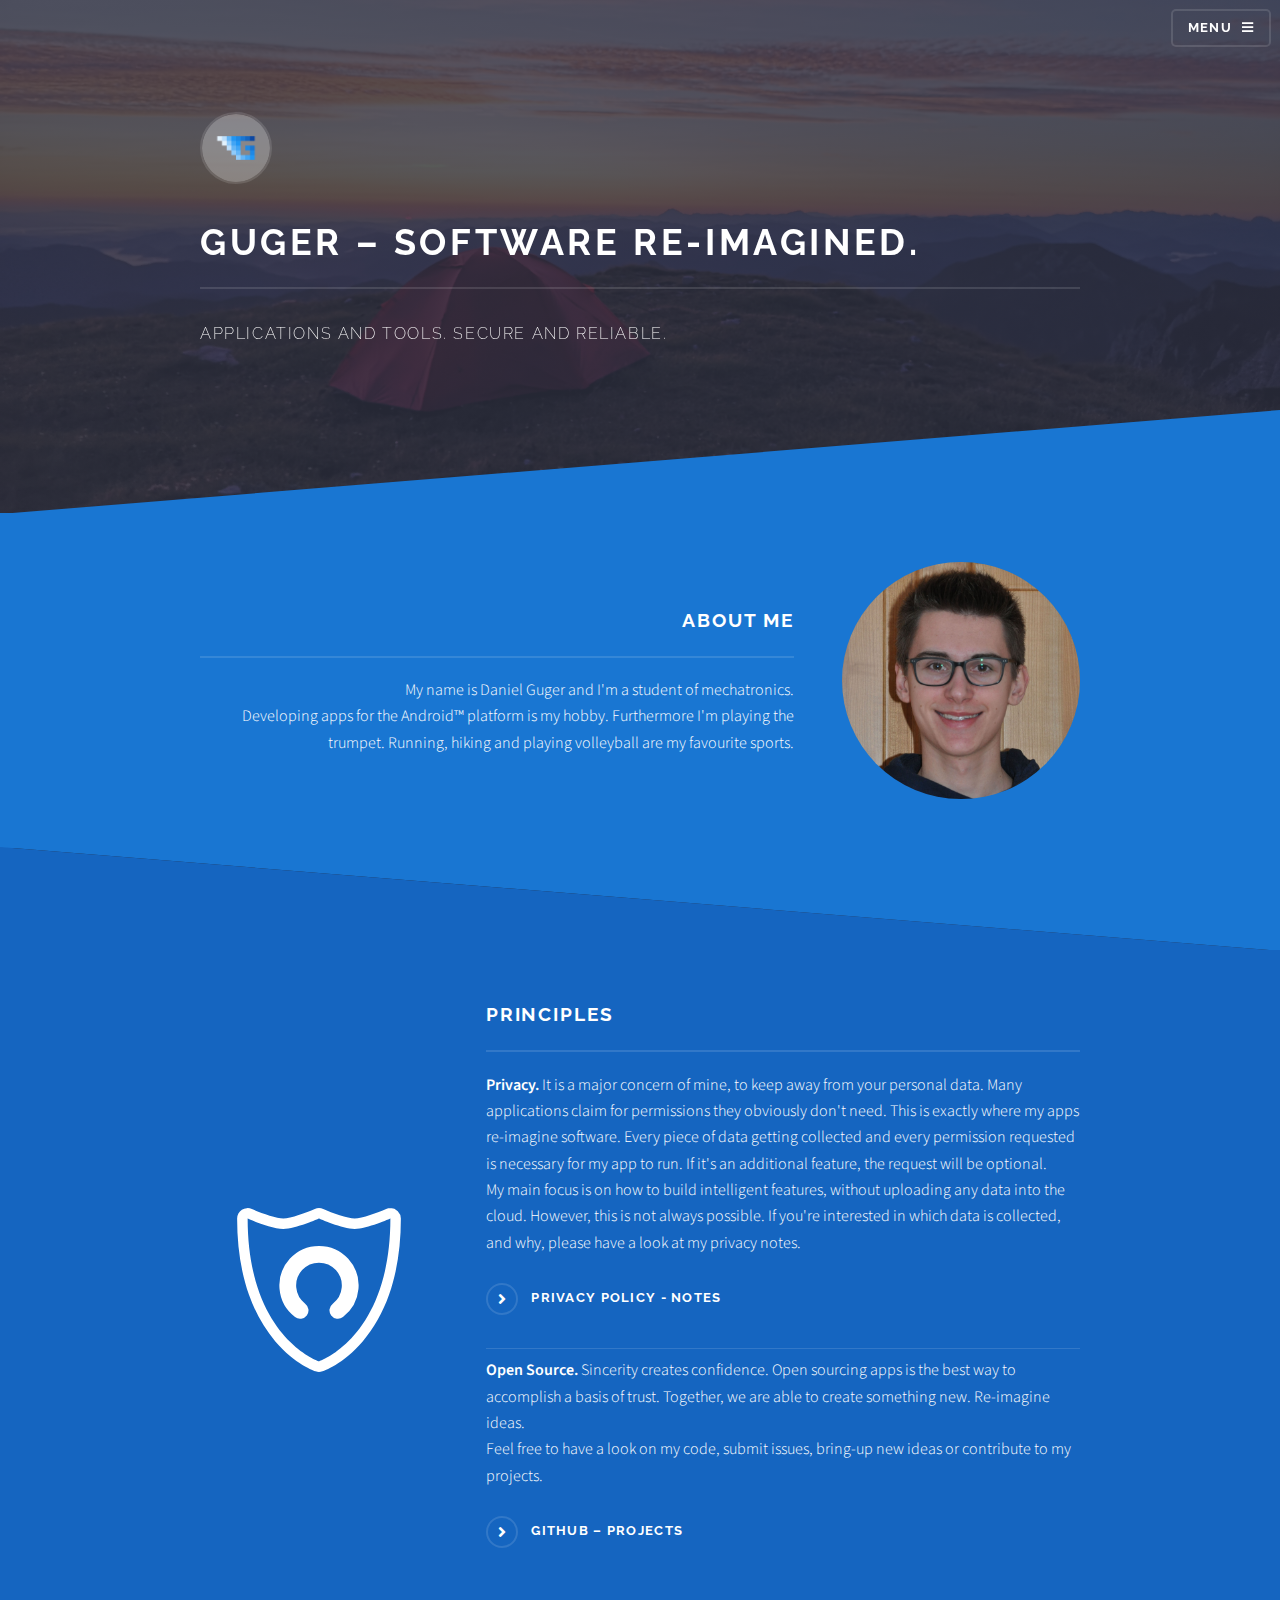
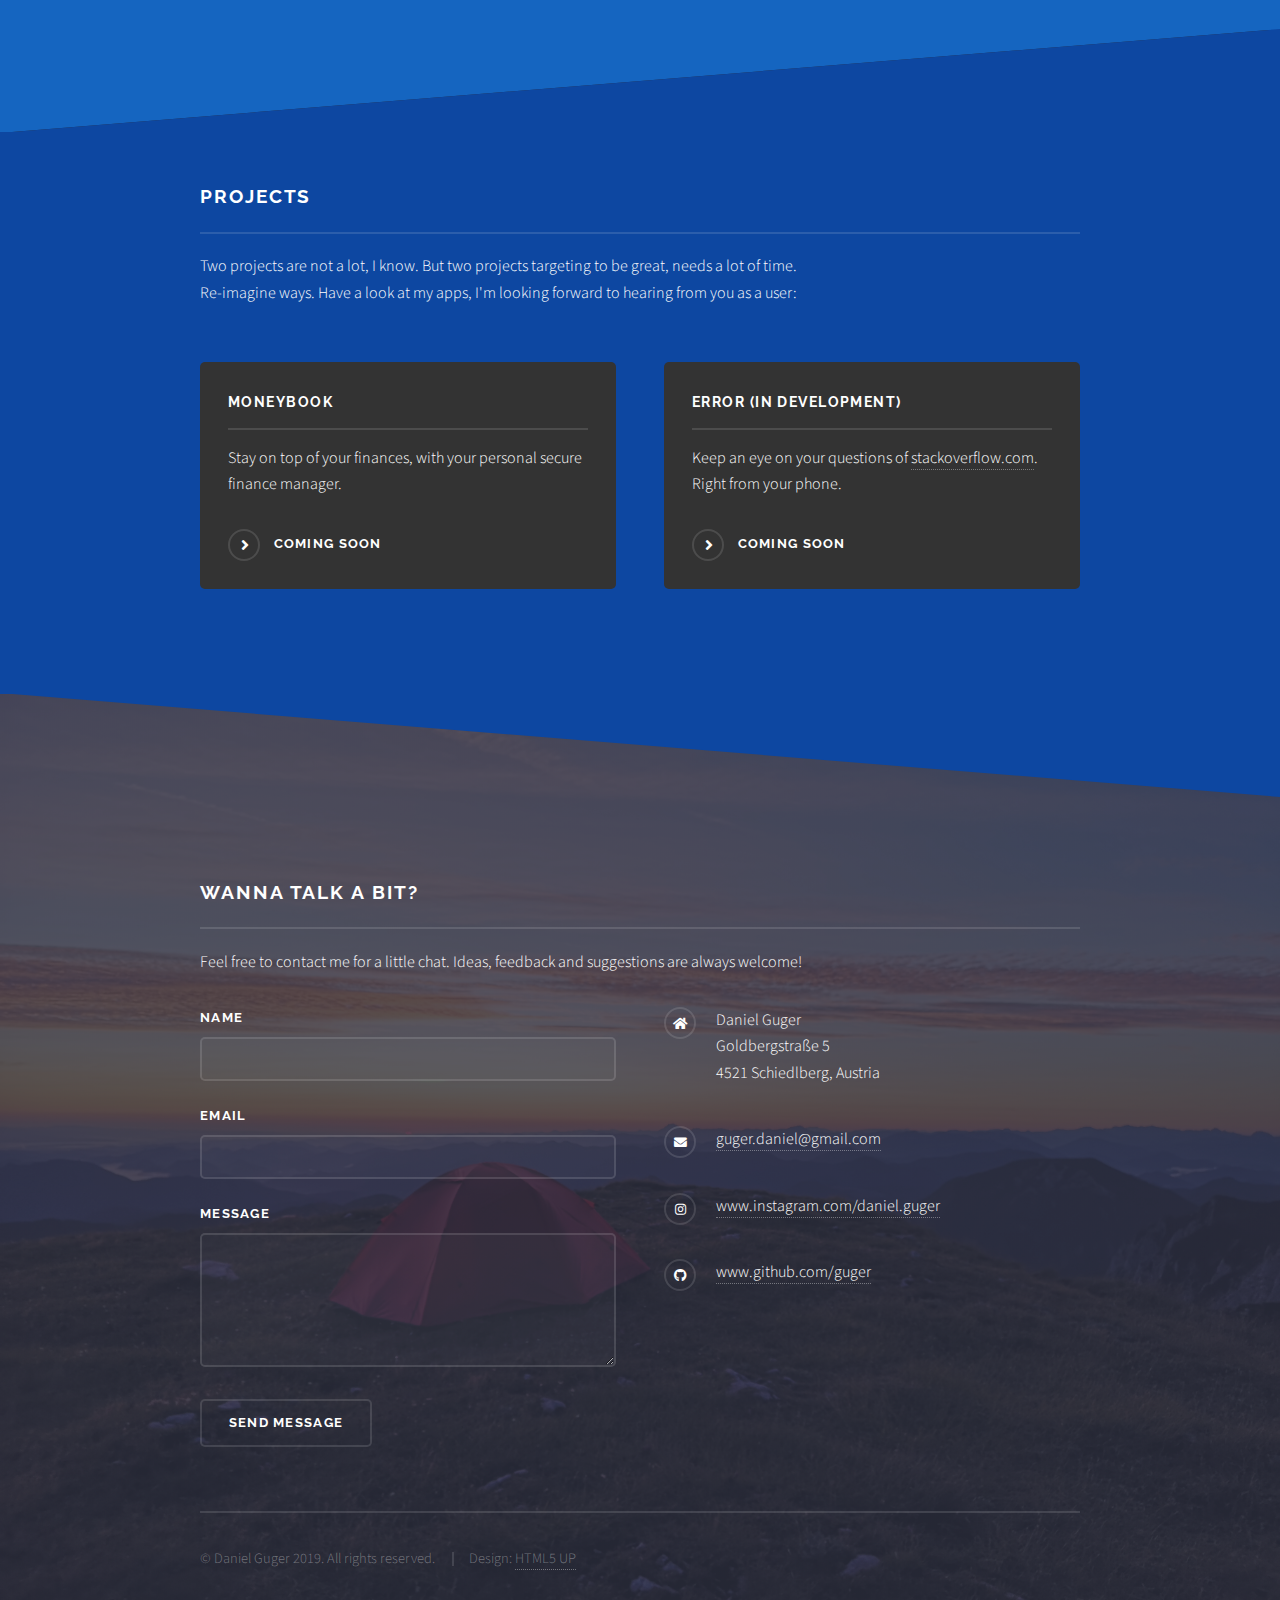
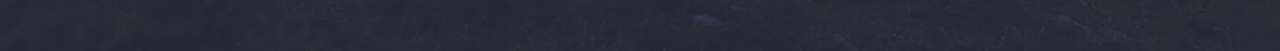
==== index.html @ 127c3414 "Fix spelling" ====
<!DOCTYPE HTML>
<html lang="en">
<head>
    <!-- Global site tag (gtag.js) - Google Analytics -->
    <script async src="https://www.googletagmanager.com/gtag/js?id=UA-146962794-1"></script>
    <script>
        window.dataLayer = window.dataLayer || [];

        function gtag() {
            dataLayer.push(arguments);
        }

        gtag('js', new Date());

        gtag('config', 'UA-146962794-1');
    </script>

    <title>Guger &ndash; Software re-imagined.</title>
    <meta charset="utf-8"/>
    <meta name="viewport" content="width=device-width, initial-scale=1, user-scalable=no"/>
    <link rel="shortcut icon" type="image/x-icon" href="images/logo.png">
    <link rel="stylesheet" href="assets/css/main.css"/>
    <noscript>
        <link rel="stylesheet" href="assets/css/noscript.css"/>
    </noscript>
</head>
<body class="is-preload">

<!-- Page Wrapper -->
<div id="page-wrapper">

    <!-- Header -->
    <header id="header" class="alt">
        <h1><a href="">Guger &ndash; Software re-imagined.</a></h1>
        <nav>
            <a href="#menu">Menu</a>
        </nav>
    </header>

    <!-- Menu -->
    <nav id="menu">
        <div class="inner">
            <h2>Menu</h2>
            <ul class="links">
                <li><a href="/">Home</a></li>
                <li><a href="privacy">Privacy</a></li>
                <!-- TODO <li><a href="apps.html">Apps</a></li>
                <li><a href="news.html">News</a></li>-->
            </ul>
            <a href="#" class="close">Close</a>
        </div>
    </nav>

    <!-- Banner -->
    <section id="banner">
        <div class="inner">
            <div class="logo"><img src="images/logo_circle.png" class="icon" alt=""></div>
            <h2>Guger &ndash; Software re-imagined.</h2>
            <p>Applications and tools. Secure and reliable.</p>
        </div>
    </section>

    <!-- Wrapper -->
    <section id="wrapper">

        <section id="one" class="wrapper spotlight style1">
            <div class="inner">
                <img src="images/portrait.jpg" class="image" alt=""/>
                <div class="content">
                    <h2 class="major">About me</h2>
                    <p>
                        My name is Daniel Guger and I'm a student of mechatronics. <br/>
                        Developing apps for the Android&trade; platform is my hobby. Furthermore I'm playing the trumpet.
                        Running, hiking and playing volleyball are my favourite sports.
                    </p>
                </div>
            </div>
        </section>

        <section id="two" class="wrapper alt spotlight style2">
            <div class="inner">
                <img src="images/principles.svg" class="image" alt=""/>
                <div class="content">
                    <h2 class="major">Principles</h2>
                    <ul class="alt">
                        <li>
                            <strong>Privacy. </strong> It is a major concern of mine, to keep away from your personal data. Many applications claim for permissions they
                            obviously don't need. This is exactly where my apps re-imagine software. Every piece of data getting collected and every permission requested
                            is necessary for my app to run. If it's an additional feature, the request will be optional.<br/>
                            My main focus is on how to build intelligent features, without uploading any data into the cloud.
                            However, this is not always possible. If you're interested in which data is collected, and why, please have a look at my privacy notes.<br/><br/>
                            <a href="privacy/notes.html" class="special">Privacy Policy - Notes</a>
                        </li>
                        <li>
                            <strong>Open Source. </strong> Sincerity creates confidence. Open sourcing apps is the best way to accomplish a basis of trust.
                            Together, we are able to create something new. Re-imagine ideas.<br/>
                            Feel free to have a look on my code, submit issues, bring-up new ideas or contribute to my projects.<br/><br/>
                            <a href="https://github.com/guger" class="special">Github &ndash; Projects</a>
                        </li>
                    </ul>
                </div>
            </div>
        </section>

        <section id="three" class="wrapper style3">
            <div class="inner">
                <h2 class="major">Projects</h2>
                <p>
                    Two projects are not a lot, I know. But two projects targeting to be great, needs a lot of time.<br/>
                    Re-imagine ways. Have a look at my apps, I'm looking forward to hearing from you as a user:
                </p>
                <section class="features">
                    <article>
                        <!--TODO Icon <a href="apps/moneybook.html" class="image"><img src="images/moneybook.svg" alt=""/></a>-->
                        <h3 class="major">MoneyBook</h3>
                        <p>Stay on top of your finances, with your personal secure finance manager.</p>
                        <a class="special">Coming soon</a>
                    </article>
                    <article>
                        <!--TODO Icon <a href="apps/error.html" class="image"><img src="images/error.svg" alt=""/></a>-->
                        <h3 class="major">Error (in Development)</h3>
                        <p>Keep an eye on your questions of <a href="https://stackoverflow.com">stackoverflow.com</a>. Right from your phone. </p>
                        <a class="special">Coming soon</a>
                    </article>
                </section>
                <ul class="actions">
                    <!-- TODO <li><a href="apps/" class="button">Browse All</a></li>-->
                </ul>
            </div>
        </section>

    </section>

    <!-- Footer -->
    <section id="footer">
        <div class="inner">
            <h2 class="major">Wanna talk a bit?</h2>
            <p>Feel free to contact me for a little chat. Ideas, feedback and suggestions are always welcome!</p>
            <form method="post" action="https://getsimpleform.com/messages?form_api_token=08880f43ef39089a7d4c29d0b0a0a516">
                <div class="fields">
                    <div class="field">
                        <label for="name">Name</label>
                        <input type="text" name="name" id="name"/>
                    </div>
                    <div class="field">
                        <label for="email">Email</label>
                        <input type="email" name="email" id="email"/>
                    </div>
                    <div class="field">
                        <label for="message">Message</label>
                        <textarea name="message" id="message" rows="4"></textarea>
                    </div>
                </div>
                <ul class="actions">
                    <li><input type="submit" value="Send Message"/></li>
                </ul>
            </form>
            <ul class="contact">
                <li class="icon solid fa-home">
                    Daniel Guger<br/>
                    Goldbergstraße 5<br/>
                    4521 Schiedlberg, Austria
                </li>
                <li class="icon solid fa-envelope"><a href="mailto:guger.daniel@gmail.com">guger.daniel@gmail.com</a></li>
                <li class="icon brands fa-instagram"><a href="https://instagram.com/daniel.guger">www.instagram.com/daniel.guger</a></li>
                <li class="icon brands fa-github"><a href="https://github.com/guger">www.github.com/guger</a></li>
            </ul>
            <ul class="copyright">
                <li>&copy; Daniel Guger 2019. All rights reserved.</li>
                <li>Design: <a href="http://html5up.net">HTML5 UP</a></li>
            </ul>
        </div>
    </section>

</div>

<!-- Scripts -->
<script src="assets/js/jquery.min.js"></script>
<script src="assets/js/jquery.scrollex.min.js"></script>
<script src="assets/js/browser.min.js"></script>
<script src="assets/js/breakpoints.min.js"></script>
<script src="assets/js/util.js"></script>
<script src="assets/js/main.js"></script>

</body>
</html>
---- assets/css/main.css ----
@import url(fontawesome-all.min.css);
@import url("https://fonts.googleapis.com/css?family=Raleway:200,700|Source+Sans+Pro:300,600,300italic,600italic");

/*
	Solid State by HTML5 UP
	html5up.net | @ajlkn
	Free for personal and commercial use under the CCA 3.0 license (html5up.net/license)
*/

html, body, div, span, applet, object,
iframe, h1, h2, h3, h4, h5, h6, p, blockquote,
pre, a, abbr, acronym, address, big, cite,
code, del, dfn, em, img, ins, kbd, q, s, samp,
small, strike, strong, sub, sup, tt, var, b,
u, i, center, dl, dt, dd, ol, ul, li, fieldset,
form, label, legend, table, caption, tbody,
tfoot, thead, tr, th, td, article, aside,
canvas, details, embed, figure, figcaption,
footer, header, hgroup, menu, nav, output, ruby,
section, summary, time, mark, audio, video {
    margin: 0;
    padding: 0;
    border: 0;
    font-size: 100%;
    font: inherit;
    vertical-align: baseline;
}

article, aside, details, figcaption, figure,
footer, header, hgroup, menu, nav, section {
    display: block;
}

body {
    line-height: 1;
}

ol, ul {
    list-style: none;
}

blockquote, q {
    quotes: none;
}

blockquote:before, blockquote:after, q:before, q:after {
    content: '';
    content: none;
}

table {
    border-collapse: collapse;
    border-spacing: 0;
}

body {
    -webkit-text-size-adjust: none;
}

mark {
    background-color: transparent;
    color: inherit;
}

input::-moz-focus-inner {
    border: 0;
    padding: 0;
}

input, select, textarea {
    -moz-appearance: none;
    -webkit-appearance: none;
    -ms-appearance: none;
    appearance: none;
}

/* Basic */

@-ms-viewport {
    width: device-width;
}

body {
    -ms-overflow-style: scrollbar;
}

@media screen and (max-width: 480px) {

    html, body {
        min-width: 320px;
    }

}

html {
    box-sizing: border-box;
}

*, *:before, *:after {
    box-sizing: inherit;
}

body {
    background-color: #2e3141;
    background-image: linear-gradient(to top, rgba(46, 49, 65, 0.8), rgba(46, 49, 65, 0.8)), url("../../images/bg.jpg");
    background-size: auto,
    cover;
    background-attachment: fixed,
    fixed;
    background-position: center,
    center;
}

body.is-preload *, body.is-preload *:before, body.is-preload *:after {
    -moz-animation: none !important;
    -webkit-animation: none !important;
    -ms-animation: none !important;
    animation: none !important;
    -moz-transition: none !important;
    -webkit-transition: none !important;
    -ms-transition: none !important;
    transition: none !important;
}

/* Type */

body, input, select, textarea {
    color: #ffffff;
    font-family: "Source Sans Pro", Helvetica, sans-serif;
    font-size: 16.5pt;
    font-weight: 300;
    line-height: 1.65;
}

@media screen and (max-width: 1680px) {

    body, input, select, textarea {
        font-size: 13pt;
    }

}

@media screen and (max-width: 1280px) {

    body, input, select, textarea {
        font-size: 12pt;
    }

}

@media screen and (max-width: 980px) {

    body, input, select, textarea {
        font-size: 12pt;
    }

}

@media screen and (max-width: 736px) {

    body, input, select, textarea {
        font-size: 12pt;
    }

}

@media screen and (max-width: 480px) {

    body, input, select, textarea {
        font-size: 12pt;
    }

}

a {
    -moz-transition: color 0.2s ease-in-out, border-bottom-color 0.2s ease-in-out;
    -webkit-transition: color 0.2s ease-in-out, border-bottom-color 0.2s ease-in-out;
    -ms-transition: color 0.2s ease-in-out, border-bottom-color 0.2s ease-in-out;
    transition: color 0.2s ease-in-out, border-bottom-color 0.2s ease-in-out;
    border-bottom: dotted 1px rgba(255, 255, 255, 0.35);
    color: #ffffff;
    text-decoration: none;
}

a:hover {
    border-bottom-color: transparent;
    color: #ffffff !important;
}

a.special:not(.button) {
    text-decoration: none;
    border-bottom: 0;
    display: block;
    font-family: Raleway, Helvetica, sans-serif;
    font-size: 0.8em;
    font-weight: 700;
    letter-spacing: 0.1em;
    margin: 0 0 2em 0;
    text-transform: uppercase;
}

a.special:not(.button):before {
    -moz-osx-font-smoothing: grayscale;
    -webkit-font-smoothing: antialiased;
    display: inline-block;
    font-style: normal;
    font-variant: normal;
    text-rendering: auto;
    line-height: 1;
    text-transform: none !important;
    font-family: 'Font Awesome 5 Free';
    font-weight: 900;
}

a.special:not(.button):before {
    -moz-transition: background-color 0.2s ease-in-out;
    -webkit-transition: background-color 0.2s ease-in-out;
    -ms-transition: background-color 0.2s ease-in-out;
    transition: background-color 0.2s ease-in-out;
    border-radius: 100%;
    border: solid 2px rgba(255, 255, 255, 0.125);
    content: '\f105';
    display: inline-block;
    font-size: 1.25em;
    height: 2em;
    line-height: 1.75em;
    margin-right: 0.85em;
    text-align: center;
    text-indent: 0.15em;
    vertical-align: middle;
    width: 2em;
}

a.special:not(.button):hover:before {
    background-color: rgba(255, 255, 255, 0.025);
}

a.special:not(.button):active:before {
    background-color: rgba(255, 255, 255, 0.075);
}

strong, b {
    color: #ffffff;
    font-weight: 600;
}

em, i {
    font-style: italic;
}

p {
    margin: 0 0 2em 0;
}

h1, h2, h3, h4, h5, h6 {
    color: #ffffff;
    font-family: Raleway, Helvetica, sans-serif;
    font-weight: 700;
    letter-spacing: 0.1em;
    margin: 0 0 1em 0;
    text-transform: uppercase;
}

h1 a, h2 a, h3 a, h4 a, h5 a, h6 a {
    color: inherit;
    text-decoration: none;
    border-bottom: 0;
}

h1 span, h2 span, h3 span, h4 span, h5 span, h6 span {
    font-weight: 200;
}

h1.major, h2.major, h3.major, h4.major, h5.major, h6.major {
    padding-bottom: 1em;
    border-bottom: solid 2px rgba(255, 255, 255, 0.125);
}

h2 {
    font-size: 1.2em;
}

h3 {
    font-size: 0.9em;
}

h4 {
    font-size: 0.7em;
}

h5 {
    font-size: 0.7em;
}

h6 {
    font-size: 0.7em;
}

@media screen and (max-width: 736px) {

    h2 {
        font-size: 1em;
    }

    h3 {
        font-size: 0.8em;
    }

}

sub {
    font-size: 0.8em;
    position: relative;
    top: 0.5em;
}

sup {
    font-size: 0.8em;
    position: relative;
    top: -0.5em;
}

blockquote {
    border-left: solid 4px rgba(255, 255, 255, 0.125);
    font-style: italic;
    margin: 0 0 2em 0;
    padding: 0.5em 0 0.5em 2em;
}

code {
    background: rgba(255, 255, 255, 0.025);
    border-radius: 5px;
    border: solid 2px rgba(255, 255, 255, 0.125);
    font-family: "Courier New", monospace;
    font-size: 0.9em;
    margin: 0 0.25em;
    padding: 0.25em 0.65em;
}

pre {
    -webkit-overflow-scrolling: touch;
    font-family: "Courier New", monospace;
    font-size: 0.9em;
    margin: 0 0 2em 0;
}

pre code {
    display: block;
    line-height: 1.75em;
    padding: 1em 1.5em;
    overflow-x: auto;
}

hr {
    border: 0;
    border-bottom: solid 2px rgba(255, 255, 255, 0.125);
    margin: 2.5em 0;
}

hr.major {
    margin: 4em 0;
}

.align-left {
    text-align: left;
}

.align-center {
    text-align: center;
}

.align-right {
    text-align: right;
}

/* Row */

.row {
    display: flex;
    flex-wrap: wrap;
    box-sizing: border-box;
    align-items: stretch;
}

.row > * {
    box-sizing: border-box;
}

.row.gtr-uniform > * > :last-child {
    margin-bottom: 0;
}

.row.aln-left {
    justify-content: flex-start;
}

.row.aln-center {
    justify-content: center;
}

.row.aln-right {
    justify-content: flex-end;
}

.row.aln-top {
    align-items: flex-start;
}

.row.aln-middle {
    align-items: center;
}

.row.aln-bottom {
    align-items: flex-end;
}

.row > .imp {
    order: -1;
}

.row > .col-1 {
    width: 8.33333%;
}

.row > .off-1 {
    margin-left: 8.33333%;
}

.row > .col-2 {
    width: 16.66667%;
}

.row > .off-2 {
    margin-left: 16.66667%;
}

.row > .col-3 {
    width: 25%;
}

.row > .off-3 {
    margin-left: 25%;
}

.row > .col-4 {
    width: 33.33333%;
}

.row > .off-4 {
    margin-left: 33.33333%;
}

.row > .col-5 {
    width: 41.66667%;
}

.row > .off-5 {
    margin-left: 41.66667%;
}

.row > .col-6 {
    width: 50%;
}

.row > .off-6 {
    margin-left: 50%;
}

.row > .col-7 {
    width: 58.33333%;
}

.row > .off-7 {
    margin-left: 58.33333%;
}

.row > .col-8 {
    width: 66.66667%;
}

.row > .off-8 {
    margin-left: 66.66667%;
}

.row > .col-9 {
    width: 75%;
}

.row > .off-9 {
    margin-left: 75%;
}

.row > .col-10 {
    width: 83.33333%;
}

.row > .off-10 {
    margin-left: 83.33333%;
}

.row > .col-11 {
    width: 91.66667%;
}

.row > .off-11 {
    margin-left: 91.66667%;
}

.row > .col-12 {
    width: 100%;
}

.row > .off-12 {
    margin-left: 100%;
}

.row.gtr-0 {
    margin-top: 0;
    margin-left: 0em;
}

.row.gtr-0 > * {
    padding: 0 0 0 0em;
}

.row.gtr-0.gtr-uniform {
    margin-top: 0em;
}

.row.gtr-0.gtr-uniform > * {
    padding-top: 0em;
}

.row.gtr-25 {
    margin-top: 0;
    margin-left: -0.4375em;
}

.row.gtr-25 > * {
    padding: 0 0 0 0.4375em;
}

.row.gtr-25.gtr-uniform {
    margin-top: -0.4375em;
}

.row.gtr-25.gtr-uniform > * {
    padding-top: 0.4375em;
}

.row.gtr-50 {
    margin-top: 0;
    margin-left: -0.875em;
}

.row.gtr-50 > * {
    padding: 0 0 0 0.875em;
}

.row.gtr-50.gtr-uniform {
    margin-top: -0.875em;
}

.row.gtr-50.gtr-uniform > * {
    padding-top: 0.875em;
}

.row {
    margin-top: 0;
    margin-left: -1.75em;
}

.row > * {
    padding: 0 0 0 1.75em;
}

.row.gtr-uniform {
    margin-top: -1.75em;
}

.row.gtr-uniform > * {
    padding-top: 1.75em;
}

.row.gtr-150 {
    margin-top: 0;
    margin-left: -2.625em;
}

.row.gtr-150 > * {
    padding: 0 0 0 2.625em;
}

.row.gtr-150.gtr-uniform {
    margin-top: -2.625em;
}

.row.gtr-150.gtr-uniform > * {
    padding-top: 2.625em;
}

.row.gtr-200 {
    margin-top: 0;
    margin-left: -3.5em;
}

.row.gtr-200 > * {
    padding: 0 0 0 3.5em;
}

.row.gtr-200.gtr-uniform {
    margin-top: -3.5em;
}

.row.gtr-200.gtr-uniform > * {
    padding-top: 3.5em;
}

@media screen and (max-width: 1680px) {

    .row {
        display: flex;
        flex-wrap: wrap;
        box-sizing: border-box;
        align-items: stretch;
    }

    .row > * {
        box-sizing: border-box;
    }

    .row.gtr-uniform > * > :last-child {
        margin-bottom: 0;
    }

    .row.aln-left {
        justify-content: flex-start;
    }

    .row.aln-center {
        justify-content: center;
    }

    .row.aln-right {
        justify-content: flex-end;
    }

    .row.aln-top {
        align-items: flex-start;
    }

    .row.aln-middle {
        align-items: center;
    }

    .row.aln-bottom {
        align-items: flex-end;
    }

    .row > .imp-xlarge {
        order: -1;
    }

    .row > .col-1-xlarge {
        width: 8.33333%;
    }

    .row > .off-1-xlarge {
        margin-left: 8.33333%;
    }

    .row > .col-2-xlarge {
        width: 16.66667%;
    }

    .row > .off-2-xlarge {
        margin-left: 16.66667%;
    }

    .row > .col-3-xlarge {
        width: 25%;
    }

    .row > .off-3-xlarge {
        margin-left: 25%;
    }

    .row > .col-4-xlarge {
        width: 33.33333%;
    }

    .row > .off-4-xlarge {
        margin-left: 33.33333%;
    }

    .row > .col-5-xlarge {
        width: 41.66667%;
    }

    .row > .off-5-xlarge {
        margin-left: 41.66667%;
    }

    .row > .col-6-xlarge {
        width: 50%;
    }

    .row > .off-6-xlarge {
        margin-left: 50%;
    }

    .row > .col-7-xlarge {
        width: 58.33333%;
    }

    .row > .off-7-xlarge {
        margin-left: 58.33333%;
    }

    .row > .col-8-xlarge {
        width: 66.66667%;
    }

    .row > .off-8-xlarge {
        margin-left: 66.66667%;
    }

    .row > .col-9-xlarge {
        width: 75%;
    }

    .row > .off-9-xlarge {
        margin-left: 75%;
    }

    .row > .col-10-xlarge {
        width: 83.33333%;
    }

    .row > .off-10-xlarge {
        margin-left: 83.33333%;
    }

    .row > .col-11-xlarge {
        width: 91.66667%;
    }

    .row > .off-11-xlarge {
        margin-left: 91.66667%;
    }

    .row > .col-12-xlarge {
        width: 100%;
    }

    .row > .off-12-xlarge {
        margin-left: 100%;
    }

    .row.gtr-0 {
        margin-top: 0;
        margin-left: 0em;
    }

    .row.gtr-0 > * {
        padding: 0 0 0 0em;
    }

    .row.gtr-0.gtr-uniform {
        margin-top: 0em;
    }

    .row.gtr-0.gtr-uniform > * {
        padding-top: 0em;
    }

    .row.gtr-25 {
        margin-top: 0;
        margin-left: -0.4375em;
    }

    .row.gtr-25 > * {
        padding: 0 0 0 0.4375em;
    }

    .row.gtr-25.gtr-uniform {
        margin-top: -0.4375em;
    }

    .row.gtr-25.gtr-uniform > * {
        padding-top: 0.4375em;
    }

    .row.gtr-50 {
        margin-top: 0;
        margin-left: -0.875em;
    }

    .row.gtr-50 > * {
        padding: 0 0 0 0.875em;
    }

    .row.gtr-50.gtr-uniform {
        margin-top: -0.875em;
    }

    .row.gtr-50.gtr-uniform > * {
        padding-top: 0.875em;
    }

    .row {
        margin-top: 0;
        margin-left: -1.75em;
    }

    .row > * {
        padding: 0 0 0 1.75em;
    }

    .row.gtr-uniform {
        margin-top: -1.75em;
    }

    .row.gtr-uniform > * {
        padding-top: 1.75em;
    }

    .row.gtr-150 {
        margin-top: 0;
        margin-left: -2.625em;
    }

    .row.gtr-150 > * {
        padding: 0 0 0 2.625em;
    }

    .row.gtr-150.gtr-uniform {
        margin-top: -2.625em;
    }

    .row.gtr-150.gtr-uniform > * {
        padding-top: 2.625em;
    }

    .row.gtr-200 {
        margin-top: 0;
        margin-left: -3.5em;
    }

    .row.gtr-200 > * {
        padding: 0 0 0 3.5em;
    }

    .row.gtr-200.gtr-uniform {
        margin-top: -3.5em;
    }

    .row.gtr-200.gtr-uniform > * {
        padding-top: 3.5em;
    }

}

@media screen and (max-width: 1280px) {

    .row {
        display: flex;
        flex-wrap: wrap;
        box-sizing: border-box;
        align-items: stretch;
    }

    .row > * {
        box-sizing: border-box;
    }

    .row.gtr-uniform > * > :last-child {
        margin-bottom: 0;
    }

    .row.aln-left {
        justify-content: flex-start;
    }

    .row.aln-center {
        justify-content: center;
    }

    .row.aln-right {
        justify-content: flex-end;
    }

    .row.aln-top {
        align-items: flex-start;
    }

    .row.aln-middle {
        align-items: center;
    }

    .row.aln-bottom {
        align-items: flex-end;
    }

    .row > .imp-large {
        order: -1;
    }

    .row > .col-1-large {
        width: 8.33333%;
    }

    .row > .off-1-large {
        margin-left: 8.33333%;
    }

    .row > .col-2-large {
        width: 16.66667%;
    }

    .row > .off-2-large {
        margin-left: 16.66667%;
    }

    .row > .col-3-large {
        width: 25%;
    }

    .row > .off-3-large {
        margin-left: 25%;
    }

    .row > .col-4-large {
        width: 33.33333%;
    }

    .row > .off-4-large {
        margin-left: 33.33333%;
    }

    .row > .col-5-large {
        width: 41.66667%;
    }

    .row > .off-5-large {
        margin-left: 41.66667%;
    }

    .row > .col-6-large {
        width: 50%;
    }

    .row > .off-6-large {
        margin-left: 50%;
    }

    .row > .col-7-large {
        width: 58.33333%;
    }

    .row > .off-7-large {
        margin-left: 58.33333%;
    }

    .row > .col-8-large {
        width: 66.66667%;
    }

    .row > .off-8-large {
        margin-left: 66.66667%;
    }

    .row > .col-9-large {
        width: 75%;
    }

    .row > .off-9-large {
        margin-left: 75%;
    }

    .row > .col-10-large {
        width: 83.33333%;
    }

    .row > .off-10-large {
        margin-left: 83.33333%;
    }

    .row > .col-11-large {
        width: 91.66667%;
    }

    .row > .off-11-large {
        margin-left: 91.66667%;
    }

    .row > .col-12-large {
        width: 100%;
    }

    .row > .off-12-large {
        margin-left: 100%;
    }

    .row.gtr-0 {
        margin-top: 0;
        margin-left: 0em;
    }

    .row.gtr-0 > * {
        padding: 0 0 0 0em;
    }

    .row.gtr-0.gtr-uniform {
        margin-top: 0em;
    }

    .row.gtr-0.gtr-uniform > * {
        padding-top: 0em;
    }

    .row.gtr-25 {
        margin-top: 0;
        margin-left: -0.4375em;
    }

    .row.gtr-25 > * {
        padding: 0 0 0 0.4375em;
    }

    .row.gtr-25.gtr-uniform {
        margin-top: -0.4375em;
    }

    .row.gtr-25.gtr-uniform > * {
        padding-top: 0.4375em;
    }

    .row.gtr-50 {
        margin-top: 0;
        margin-left: -0.875em;
    }

    .row.gtr-50 > * {
        padding: 0 0 0 0.875em;
    }

    .row.gtr-50.gtr-uniform {
        margin-top: -0.875em;
    }

    .row.gtr-50.gtr-uniform > * {
        padding-top: 0.875em;
    }

    .row {
        margin-top: 0;
        margin-left: -1.75em;
    }

    .row > * {
        padding: 0 0 0 1.75em;
    }

    .row.gtr-uniform {
        margin-top: -1.75em;
    }

    .row.gtr-uniform > * {
        padding-top: 1.75em;
    }

    .row.gtr-150 {
        margin-top: 0;
        margin-left: -2.625em;
    }

    .row.gtr-150 > * {
        padding: 0 0 0 2.625em;
    }

    .row.gtr-150.gtr-uniform {
        margin-top: -2.625em;
    }

    .row.gtr-150.gtr-uniform > * {
        padding-top: 2.625em;
    }

    .row.gtr-200 {
        margin-top: 0;
        margin-left: -3.5em;
    }

    .row.gtr-200 > * {
        padding: 0 0 0 3.5em;
    }

    .row.gtr-200.gtr-uniform {
        margin-top: -3.5em;
    }

    .row.gtr-200.gtr-uniform > * {
        padding-top: 3.5em;
    }

}

@media screen and (max-width: 980px) {

    .row {
        display: flex;
        flex-wrap: wrap;
        box-sizing: border-box;
        align-items: stretch;
    }

    .row > * {
        box-sizing: border-box;
    }

    .row.gtr-uniform > * > :last-child {
        margin-bottom: 0;
    }

    .row.aln-left {
        justify-content: flex-start;
    }

    .row.aln-center {
        justify-content: center;
    }

    .row.aln-right {
        justify-content: flex-end;
    }

    .row.aln-top {
        align-items: flex-start;
    }

    .row.aln-middle {
        align-items: center;
    }

    .row.aln-bottom {
        align-items: flex-end;
    }

    .row > .imp-medium {
        order: -1;
    }

    .row > .col-1-medium {
        width: 8.33333%;
    }

    .row > .off-1-medium {
        margin-left: 8.33333%;
    }

    .row > .col-2-medium {
        width: 16.66667%;
    }

    .row > .off-2-medium {
        margin-left: 16.66667%;
    }

    .row > .col-3-medium {
        width: 25%;
    }

    .row > .off-3-medium {
        margin-left: 25%;
    }

    .row > .col-4-medium {
        width: 33.33333%;
    }

    .row > .off-4-medium {
        margin-left: 33.33333%;
    }

    .row > .col-5-medium {
        width: 41.66667%;
    }

    .row > .off-5-medium {
        margin-left: 41.66667%;
    }

    .row > .col-6-medium {
        width: 50%;
    }

    .row > .off-6-medium {
        margin-left: 50%;
    }

    .row > .col-7-medium {
        width: 58.33333%;
    }

    .row > .off-7-medium {
        margin-left: 58.33333%;
    }

    .row > .col-8-medium {
        width: 66.66667%;
    }

    .row > .off-8-medium {
        margin-left: 66.66667%;
    }

    .row > .col-9-medium {
        width: 75%;
    }

    .row > .off-9-medium {
        margin-left: 75%;
    }

    .row > .col-10-medium {
        width: 83.33333%;
    }

    .row > .off-10-medium {
        margin-left: 83.33333%;
    }

    .row > .col-11-medium {
        width: 91.66667%;
    }

    .row > .off-11-medium {
        margin-left: 91.66667%;
    }

    .row > .col-12-medium {
        width: 100%;
    }

    .row > .off-12-medium {
        margin-left: 100%;
    }

    .row.gtr-0 {
        margin-top: 0;
        margin-left: 0em;
    }

    .row.gtr-0 > * {
        padding: 0 0 0 0em;
    }

    .row.gtr-0.gtr-uniform {
        margin-top: 0em;
    }

    .row.gtr-0.gtr-uniform > * {
        padding-top: 0em;
    }

    .row.gtr-25 {
        margin-top: 0;
        margin-left: -0.4375em;
    }

    .row.gtr-25 > * {
        padding: 0 0 0 0.4375em;
    }

    .row.gtr-25.gtr-uniform {
        margin-top: -0.4375em;
    }

    .row.gtr-25.gtr-uniform > * {
        padding-top: 0.4375em;
    }

    .row.gtr-50 {
        margin-top: 0;
        margin-left: -0.875em;
    }

    .row.gtr-50 > * {
        padding: 0 0 0 0.875em;
    }

    .row.gtr-50.gtr-uniform {
        margin-top: -0.875em;
    }

    .row.gtr-50.gtr-uniform > * {
        padding-top: 0.875em;
    }

    .row {
        margin-top: 0;
        margin-left: -1.75em;
    }

    .row > * {
        padding: 0 0 0 1.75em;
    }

    .row.gtr-uniform {
        margin-top: -1.75em;
    }

    .row.gtr-uniform > * {
        padding-top: 1.75em;
    }

    .row.gtr-150 {
        margin-top: 0;
        margin-left: -2.625em;
    }

    .row.gtr-150 > * {
        padding: 0 0 0 2.625em;
    }

    .row.gtr-150.gtr-uniform {
        margin-top: -2.625em;
    }

    .row.gtr-150.gtr-uniform > * {
        padding-top: 2.625em;
    }

    .row.gtr-200 {
        margin-top: 0;
        margin-left: -3.5em;
    }

    .row.gtr-200 > * {
        padding: 0 0 0 3.5em;
    }

    .row.gtr-200.gtr-uniform {
        margin-top: -3.5em;
    }

    .row.gtr-200.gtr-uniform > * {
        padding-top: 3.5em;
    }

}

@media screen and (max-width: 736px) {

    .row {
        display: flex;
        flex-wrap: wrap;
        box-sizing: border-box;
        align-items: stretch;
    }

    .row > * {
        box-sizing: border-box;
    }

    .row.gtr-uniform > * > :last-child {
        margin-bottom: 0;
    }

    .row.aln-left {
        justify-content: flex-start;
    }

    .row.aln-center {
        justify-content: center;
    }

    .row.aln-right {
        justify-content: flex-end;
    }

    .row.aln-top {
        align-items: flex-start;
    }

    .row.aln-middle {
        align-items: center;
    }

    .row.aln-bottom {
        align-items: flex-end;
    }

    .row > .imp-small {
        order: -1;
    }

    .row > .col-1-small {
        width: 8.33333%;
    }

    .row > .off-1-small {
        margin-left: 8.33333%;
    }

    .row > .col-2-small {
        width: 16.66667%;
    }

    .row > .off-2-small {
        margin-left: 16.66667%;
    }

    .row > .col-3-small {
        width: 25%;
    }

    .row > .off-3-small {
        margin-left: 25%;
    }

    .row > .col-4-small {
        width: 33.33333%;
    }

    .row > .off-4-small {
        margin-left: 33.33333%;
    }

    .row > .col-5-small {
        width: 41.66667%;
    }

    .row > .off-5-small {
        margin-left: 41.66667%;
    }

    .row > .col-6-small {
        width: 50%;
    }

    .row > .off-6-small {
        margin-left: 50%;
    }

    .row > .col-7-small {
        width: 58.33333%;
    }

    .row > .off-7-small {
        margin-left: 58.33333%;
    }

    .row > .col-8-small {
        width: 66.66667%;
    }

    .row > .off-8-small {
        margin-left: 66.66667%;
    }

    .row > .col-9-small {
        width: 75%;
    }

    .row > .off-9-small {
        margin-left: 75%;
    }

    .row > .col-10-small {
        width: 83.33333%;
    }

    .row > .off-10-small {
        margin-left: 83.33333%;
    }

    .row > .col-11-small {
        width: 91.66667%;
    }

    .row > .off-11-small {
        margin-left: 91.66667%;
    }

    .row > .col-12-small {
        width: 100%;
    }

    .row > .off-12-small {
        margin-left: 100%;
    }

    .row.gtr-0 {
        margin-top: 0;
        margin-left: 0em;
    }

    .row.gtr-0 > * {
        padding: 0 0 0 0em;
    }

    .row.gtr-0.gtr-uniform {
        margin-top: 0em;
    }

    .row.gtr-0.gtr-uniform > * {
        padding-top: 0em;
    }

    .row.gtr-25 {
        margin-top: 0;
        margin-left: -0.3125em;
    }

    .row.gtr-25 > * {
        padding: 0 0 0 0.3125em;
    }

    .row.gtr-25.gtr-uniform {
        margin-top: -0.3125em;
    }

    .row.gtr-25.gtr-uniform > * {
        padding-top: 0.3125em;
    }

    .row.gtr-50 {
        margin-top: 0;
        margin-left: -0.625em;
    }

    .row.gtr-50 > * {
        padding: 0 0 0 0.625em;
    }

    .row.gtr-50.gtr-uniform {
        margin-top: -0.625em;
    }

    .row.gtr-50.gtr-uniform > * {
        padding-top: 0.625em;
    }

    .row {
        margin-top: 0;
        margin-left: -1.25em;
    }

    .row > * {
        padding: 0 0 0 1.25em;
    }

    .row.gtr-uniform {
        margin-top: -1.25em;
    }

    .row.gtr-uniform > * {
        padding-top: 1.25em;
    }

    .row.gtr-150 {
        margin-top: 0;
        margin-left: -1.875em;
    }

    .row.gtr-150 > * {
        padding: 0 0 0 1.875em;
    }

    .row.gtr-150.gtr-uniform {
        margin-top: -1.875em;
    }

    .row.gtr-150.gtr-uniform > * {
        padding-top: 1.875em;
    }

    .row.gtr-200 {
        margin-top: 0;
        margin-left: -2.5em;
    }

    .row.gtr-200 > * {
        padding: 0 0 0 2.5em;
    }

    .row.gtr-200.gtr-uniform {
        margin-top: -2.5em;
    }

    .row.gtr-200.gtr-uniform > * {
        padding-top: 2.5em;
    }

}

@media screen and (max-width: 480px) {

    .row {
        display: flex;
        flex-wrap: wrap;
        box-sizing: border-box;
        align-items: stretch;
    }

    .row > * {
        box-sizing: border-box;
    }

    .row.gtr-uniform > * > :last-child {
        margin-bottom: 0;
    }

    .row.aln-left {
        justify-content: flex-start;
    }

    .row.aln-center {
        justify-content: center;
    }

    .row.aln-right {
        justify-content: flex-end;
    }

    .row.aln-top {
        align-items: flex-start;
    }

    .row.aln-middle {
        align-items: center;
    }

    .row.aln-bottom {
        align-items: flex-end;
    }

    .row > .imp-xsmall {
        order: -1;
    }

    .row > .col-1-xsmall {
        width: 8.33333%;
    }

    .row > .off-1-xsmall {
        margin-left: 8.33333%;
    }

    .row > .col-2-xsmall {
        width: 16.66667%;
    }

    .row > .off-2-xsmall {
        margin-left: 16.66667%;
    }

    .row > .col-3-xsmall {
        width: 25%;
    }

    .row > .off-3-xsmall {
        margin-left: 25%;
    }

    .row > .col-4-xsmall {
        width: 33.33333%;
    }

    .row > .off-4-xsmall {
        margin-left: 33.33333%;
    }

    .row > .col-5-xsmall {
        width: 41.66667%;
    }

    .row > .off-5-xsmall {
        margin-left: 41.66667%;
    }

    .row > .col-6-xsmall {
        width: 50%;
    }

    .row > .off-6-xsmall {
        margin-left: 50%;
    }

    .row > .col-7-xsmall {
        width: 58.33333%;
    }

    .row > .off-7-xsmall {
        margin-left: 58.33333%;
    }

    .row > .col-8-xsmall {
        width: 66.66667%;
    }

    .row > .off-8-xsmall {
        margin-left: 66.66667%;
    }

    .row > .col-9-xsmall {
        width: 75%;
    }

    .row > .off-9-xsmall {
        margin-left: 75%;
    }

    .row > .col-10-xsmall {
        width: 83.33333%;
    }

    .row > .off-10-xsmall {
        margin-left: 83.33333%;
    }

    .row > .col-11-xsmall {
        width: 91.66667%;
    }

    .row > .off-11-xsmall {
        margin-left: 91.66667%;
    }

    .row > .col-12-xsmall {
        width: 100%;
    }

    .row > .off-12-xsmall {
        margin-left: 100%;
    }

    .row.gtr-0 {
        margin-top: 0;
        margin-left: 0em;
    }

    .row.gtr-0 > * {
        padding: 0 0 0 0em;
    }

    .row.gtr-0.gtr-uniform {
        margin-top: 0em;
    }

    .row.gtr-0.gtr-uniform > * {
        padding-top: 0em;
    }

    .row.gtr-25 {
        margin-top: 0;
        margin-left: -0.3125em;
    }

    .row.gtr-25 > * {
        padding: 0 0 0 0.3125em;
    }

    .row.gtr-25.gtr-uniform {
        margin-top: -0.3125em;
    }

    .row.gtr-25.gtr-uniform > * {
        padding-top: 0.3125em;
    }

    .row.gtr-50 {
        margin-top: 0;
        margin-left: -0.625em;
    }

    .row.gtr-50 > * {
        padding: 0 0 0 0.625em;
    }

    .row.gtr-50.gtr-uniform {
        margin-top: -0.625em;
    }

    .row.gtr-50.gtr-uniform > * {
        padding-top: 0.625em;
    }

    .row {
        margin-top: 0;
        margin-left: -1.25em;
    }

    .row > * {
        padding: 0 0 0 1.25em;
    }

    .row.gtr-uniform {
        margin-top: -1.25em;
    }

    .row.gtr-uniform > * {
        padding-top: 1.25em;
    }

    .row.gtr-150 {
        margin-top: 0;
        margin-left: -1.875em;
    }

    .row.gtr-150 > * {
        padding: 0 0 0 1.875em;
    }

    .row.gtr-150.gtr-uniform {
        margin-top: -1.875em;
    }

    .row.gtr-150.gtr-uniform > * {
        padding-top: 1.875em;
    }

    .row.gtr-200 {
        margin-top: 0;
        margin-left: -2.5em;
    }

    .row.gtr-200 > * {
        padding: 0 0 0 2.5em;
    }

    .row.gtr-200.gtr-uniform {
        margin-top: -2.5em;
    }

    .row.gtr-200.gtr-uniform > * {
        padding-top: 2.5em;
    }

}

@media screen and (max-width: 360px) {

    .row {
        display: flex;
        flex-wrap: wrap;
        box-sizing: border-box;
        align-items: stretch;
    }

    .row > * {
        box-sizing: border-box;
    }

    .row.gtr-uniform > * > :last-child {
        margin-bottom: 0;
    }

    .row.aln-left {
        justify-content: flex-start;
    }

    .row.aln-center {
        justify-content: center;
    }

    .row.aln-right {
        justify-content: flex-end;
    }

    .row.aln-top {
        align-items: flex-start;
    }

    .row.aln-middle {
        align-items: center;
    }

    .row.aln-bottom {
        align-items: flex-end;
    }

    .row > .imp-xxsmall {
        order: -1;
    }

    .row > .col-1-xxsmall {
        width: 8.33333%;
    }

    .row > .off-1-xxsmall {
        margin-left: 8.33333%;
    }

    .row > .col-2-xxsmall {
        width: 16.66667%;
    }

    .row > .off-2-xxsmall {
        margin-left: 16.66667%;
    }

    .row > .col-3-xxsmall {
        width: 25%;
    }

    .row > .off-3-xxsmall {
        margin-left: 25%;
    }

    .row > .col-4-xxsmall {
        width: 33.33333%;
    }

    .row > .off-4-xxsmall {
        margin-left: 33.33333%;
    }

    .row > .col-5-xxsmall {
        width: 41.66667%;
    }

    .row > .off-5-xxsmall {
        margin-left: 41.66667%;
    }

    .row > .col-6-xxsmall {
        width: 50%;
    }

    .row > .off-6-xxsmall {
        margin-left: 50%;
    }

    .row > .col-7-xxsmall {
        width: 58.33333%;
    }

    .row > .off-7-xxsmall {
        margin-left: 58.33333%;
    }

    .row > .col-8-xxsmall {
        width: 66.66667%;
    }

    .row > .off-8-xxsmall {
        margin-left: 66.66667%;
    }

    .row > .col-9-xxsmall {
        width: 75%;
    }

    .row > .off-9-xxsmall {
        margin-left: 75%;
    }

    .row > .col-10-xxsmall {
        width: 83.33333%;
    }

    .row > .off-10-xxsmall {
        margin-left: 83.33333%;
    }

    .row > .col-11-xxsmall {
        width: 91.66667%;
    }

    .row > .off-11-xxsmall {
        margin-left: 91.66667%;
    }

    .row > .col-12-xxsmall {
        width: 100%;
    }

    .row > .off-12-xxsmall {
        margin-left: 100%;
    }

    .row.gtr-0 {
        margin-top: 0;
        margin-left: 0em;
    }

    .row.gtr-0 > * {
        padding: 0 0 0 0em;
    }

    .row.gtr-0.gtr-uniform {
        margin-top: 0em;
    }

    .row.gtr-0.gtr-uniform > * {
        padding-top: 0em;
    }

    .row.gtr-25 {
        margin-top: 0;
        margin-left: -0.3125em;
    }

    .row.gtr-25 > * {
        padding: 0 0 0 0.3125em;
    }

    .row.gtr-25.gtr-uniform {
        margin-top: -0.3125em;
    }

    .row.gtr-25.gtr-uniform > * {
        padding-top: 0.3125em;
    }

    .row.gtr-50 {
        margin-top: 0;
        margin-left: -0.625em;
    }

    .row.gtr-50 > * {
        padding: 0 0 0 0.625em;
    }

    .row.gtr-50.gtr-uniform {
        margin-top: -0.625em;
    }

    .row.gtr-50.gtr-uniform > * {
        padding-top: 0.625em;
    }

    .row {
        margin-top: 0;
        margin-left: -1.25em;
    }

    .row > * {
        padding: 0 0 0 1.25em;
    }

    .row.gtr-uniform {
        margin-top: -1.25em;
    }

    .row.gtr-uniform > * {
        padding-top: 1.25em;
    }

    .row.gtr-150 {
        margin-top: 0;
        margin-left: -1.875em;
    }

    .row.gtr-150 > * {
        padding: 0 0 0 1.875em;
    }

    .row.gtr-150.gtr-uniform {
        margin-top: -1.875em;
    }

    .row.gtr-150.gtr-uniform > * {
        padding-top: 1.875em;
    }

    .row.gtr-200 {
        margin-top: 0;
        margin-left: -2.5em;
    }

    .row.gtr-200 > * {
        padding: 0 0 0 2.5em;
    }

    .row.gtr-200.gtr-uniform {
        margin-top: -2.5em;
    }

    .row.gtr-200.gtr-uniform > * {
        padding-top: 2.5em;
    }

}

/* Section/Article */

section.special, article.special {
    text-align: center;
}

/* Form */

form {
    margin: 0 0 2em 0;
}

form > :last-child {
    margin-bottom: 0;
}

form > .fields {
    display: -moz-flex;
    display: -webkit-flex;
    display: -ms-flex;
    display: flex;
    -moz-flex-wrap: wrap;
    -webkit-flex-wrap: wrap;
    -ms-flex-wrap: wrap;
    flex-wrap: wrap;
    width: calc(100% + 3em);
    margin: -1.5em 0 2em -1.5em;
}

form > .fields > .field {
    -moz-flex-grow: 0;
    -webkit-flex-grow: 0;
    -ms-flex-grow: 0;
    flex-grow: 0;
    -moz-flex-shrink: 0;
    -webkit-flex-shrink: 0;
    -ms-flex-shrink: 0;
    flex-shrink: 0;
    padding: 1.5em 0 0 1.5em;
    width: calc(100% - 1.5em);
}

form > .fields > .field.half {
    width: calc(50% - 0.75em);
}

form > .fields > .field.third {
    width: calc(100% / 3 - 0.5em);
}

form > .fields > .field.quarter {
    width: calc(25% - 0.375em);
}

@media screen and (max-width: 480px) {

    form > .fields {
        width: calc(100% + 3em);
        margin: -1.5em 0 2em -1.5em;
    }

    form > .fields > .field {
        padding: 1.5em 0 0 1.5em;
        width: calc(100% - 1.5em);
    }

    form > .fields > .field.half {
        width: calc(100% - 1.5em);
    }

    form > .fields > .field.third {
        width: calc(100% - 1.5em);
    }

    form > .fields > .field.quarter {
        width: calc(100% - 1.5em);
    }

}

label {
    color: #ffffff;
    display: block;
    font-family: Raleway, Helvetica, sans-serif;
    font-size: 0.8em;
    font-weight: 700;
    letter-spacing: 0.1em;
    margin: 0 0 0.7em 0;
    text-transform: uppercase;
}

input[type="text"],
input[type="password"],
input[type="email"],
input[type="tel"],
select,
textarea {
    -moz-appearance: none;
    -webkit-appearance: none;
    -ms-appearance: none;
    appearance: none;
    background: rgba(255, 255, 255, 0.025);
    border-radius: 5px;
    border: none;
    border: solid 2px rgba(255, 255, 255, 0.125);
    color: inherit;
    display: block;
    outline: 0;
    padding: 0 1em;
    text-decoration: none;
    width: 100%;
}

input[type="text"]:invalid,
input[type="password"]:invalid,
input[type="email"]:invalid,
input[type="tel"]:invalid,
select:invalid,
textarea:invalid {
    box-shadow: none;
}

input[type="text"]:focus,
input[type="password"]:focus,
input[type="email"]:focus,
input[type="tel"]:focus,
select:focus,
textarea:focus {
    border-color: #1976d2;
}

select {
    background-image: url("data:image/svg+xml;charset=utf8,%3Csvg xmlns='http://www.w3.org/2000/svg' width='40' height='40' preserveAspectRatio='none' viewBox='0 0 40 40'%3E%3Cpath d='M9.4,12.3l10.4,10.4l10.4-10.4c0.2-0.2,0.5-0.4,0.9-0.4c0.3,0,0.6,0.1,0.9,0.4l3.3,3.3c0.2,0.2,0.4,0.5,0.4,0.9 c0,0.4-0.1,0.6-0.4,0.9L20.7,31.9c-0.2,0.2-0.5,0.4-0.9,0.4c-0.3,0-0.6-0.1-0.9-0.4L4.3,17.3c-0.2-0.2-0.4-0.5-0.4-0.9 c0-0.4,0.1-0.6,0.4-0.9l3.3-3.3c0.2-0.2,0.5-0.4,0.9-0.4S9.1,12.1,9.4,12.3z' fill='rgba(255, 255, 255, 0.125)' /%3E%3C/svg%3E");
    background-size: 1.25rem;
    background-repeat: no-repeat;
    background-position: calc(100% - 1rem) center;
    height: 2.75em;
    padding-right: 2.75em;
    text-overflow: ellipsis;
}

select option {
    color: #ffffff;
    background: #2e3141;
}

select:focus::-ms-value {
    background-color: transparent;
}

select::-ms-expand {
    display: none;
}

input[type="text"],
input[type="password"],
input[type="email"],
select {
    height: 2.75em;
}

textarea {
    padding: 0.75em 1em;
}

input[type="checkbox"],
input[type="radio"] {
    -moz-appearance: none;
    -webkit-appearance: none;
    -ms-appearance: none;
    appearance: none;
    display: block;
    float: left;
    margin-right: -2em;
    opacity: 0;
    width: 1em;
    z-index: -1;
}

input[type="checkbox"] + label,
input[type="radio"] + label {
    text-decoration: none;
    color: #ffffff;
    cursor: pointer;
    display: inline-block;
    font-size: 1em;
    font-family: "Source Sans Pro", Helvetica, sans-serif;
    text-transform: none;
    letter-spacing: 0;
    font-weight: 300;
    padding-left: 2.4em;
    padding-right: 0.75em;
    position: relative;
}

input[type="checkbox"] + label:before,
input[type="radio"] + label:before {
    -moz-osx-font-smoothing: grayscale;
    -webkit-font-smoothing: antialiased;
    display: inline-block;
    font-style: normal;
    font-variant: normal;
    text-rendering: auto;
    line-height: 1;
    text-transform: none !important;
    font-family: 'Font Awesome 5 Free';
    font-weight: 900;
}

input[type="checkbox"] + label:before,
input[type="radio"] + label:before {
    background: rgba(255, 255, 255, 0.025);
    border-radius: 5px;
    border: solid 2px rgba(255, 255, 255, 0.125);
    content: '';
    display: inline-block;
    font-size: 0.8em;
    height: 2.0625em;
    left: 0;
    line-height: 2.0625em;
    position: absolute;
    text-align: center;
    top: 0;
    width: 2.0625em;
}

input[type="checkbox"]:checked + label:before,
input[type="radio"]:checked + label:before {
    background: #ffffff;
    border-color: #ffffff;
    content: '\f00c';
    color: #2e3141;
}

input[type="checkbox"]:focus + label:before,
input[type="radio"]:focus + label:before {
    border-color: #4c5c96;
}

input[type="checkbox"] + label:before {
    border-radius: 5px;
}

input[type="radio"] + label:before {
    border-radius: 100%;
}

::-webkit-input-placeholder {
    color: rgba(255, 255, 255, 0.35) !important;
    opacity: 1.0;
}

:-moz-placeholder {
    color: rgba(255, 255, 255, 0.35) !important;
    opacity: 1.0;
}

::-moz-placeholder {
    color: rgba(255, 255, 255, 0.35) !important;
    opacity: 1.0;
}

:-ms-input-placeholder {
    color: rgba(255, 255, 255, 0.35) !important;
    opacity: 1.0;
}

/* Box */

.box {
    border-radius: 5px;
    border: solid 2px rgba(255, 255, 255, 0.125);
    margin-bottom: 2em;
    padding: 1.5em;
}

.box > :last-child,
.box > :last-child > :last-child,
.box > :last-child > :last-child > :last-child {
    margin-bottom: 0;
}

.box.alt {
    border: 0;
    border-radius: 0;
    padding: 0;
}

/* Icon */

.icon {
    text-decoration: none;
    border-bottom: none;
    position: relative;
}

.icon:before {
    -moz-osx-font-smoothing: grayscale;
    -webkit-font-smoothing: antialiased;
    display: inline-block;
    font-style: normal;
    font-variant: normal;
    text-rendering: auto;
    line-height: 1;
    text-transform: none !important;
    font-family: 'Font Awesome 5 Free';
    font-weight: 400;
}

.icon > .label {
    display: none;
}

.icon:before {
    line-height: inherit;
}

.icon.solid:before {
    font-weight: 900;
}

.icon.brands:before {
    font-family: 'Font Awesome 5 Brands';
}

/* Image */

.image {
    border-radius: 5px;
    border: 0;
    display: inline-block;
    position: relative;
}

.image img {
    border-radius: 5px;
    display: block;
}

.image.left, .image.right {
    max-width: 40%;
}

.image.left img, .image.right img {
    width: 100%;
}

.image.left {
    float: left;
    padding: 0 1.5em 1em 0;
    top: 0.25em;
}

.image.right {
    float: right;
    padding: 0 0 1em 1.5em;
    top: 0.25em;
}

.image.fit {
    display: block;
    margin: 0 0 2em 0;
    width: 100%;
}

.image.fit img {
    width: 100%;
}

.image.main {
    display: block;
    margin: 0 0 3em 0;
    width: 100%;
}

.image.main img {
    width: 100%;
}

/* List */

ol {
    list-style: decimal;
    margin: 0 0 2em 0;
    padding-left: 1.25em;
}

ol li {
    padding-left: 0.25em;
}

ul {
    list-style: disc;
    margin: 0 0 2em 0;
    padding-left: 1em;
}

ul li {
    padding-left: 0.5em;
}

ul.alt {
    list-style: none;
    padding-left: 0;
}

ul.alt li {
    border-top: solid 1px rgba(255, 255, 255, 0.125);
    padding: 0.5em 0;
}

ul.alt li:first-child {
    border-top: 0;
    padding-top: 0;
}

dl {
    margin: 0 0 2em 0;
}

dl dt {
    display: block;
    font-weight: 600;
    margin: 0 0 1em 0;
}

dl dd {
    margin-left: 2em;
}

/* Actions */

ul.actions {
    display: -moz-flex;
    display: -webkit-flex;
    display: -ms-flex;
    display: flex;
    cursor: default;
    list-style: none;
    margin-left: -1em;
    padding-left: 0;
}

ul.actions li {
    padding: 0 0 0 1em;
    vertical-align: middle;
}

ul.actions.special {
    -moz-justify-content: center;
    -webkit-justify-content: center;
    -ms-justify-content: center;
    justify-content: center;
    width: 100%;
    margin-left: 0;
}

ul.actions.special li:first-child {
    padding-left: 0;
}

ul.actions.stacked {
    -moz-flex-direction: column;
    -webkit-flex-direction: column;
    -ms-flex-direction: column;
    flex-direction: column;
    margin-left: 0;
}

ul.actions.stacked li {
    padding: 1.3em 0 0 0;
}

ul.actions.stacked li:first-child {
    padding-top: 0;
}

ul.actions.fit {
    width: calc(100% + 1em);
}

ul.actions.fit li {
    -moz-flex-grow: 1;
    -webkit-flex-grow: 1;
    -ms-flex-grow: 1;
    flex-grow: 1;
    -moz-flex-shrink: 1;
    -webkit-flex-shrink: 1;
    -ms-flex-shrink: 1;
    flex-shrink: 1;
    width: 100%;
}

ul.actions.fit li > * {
    width: 100%;
}

ul.actions.fit.stacked {
    width: 100%;
}

@media screen and (max-width: 480px) {

    ul.actions:not(.fixed) {
        -moz-flex-direction: column;
        -webkit-flex-direction: column;
        -ms-flex-direction: column;
        flex-direction: column;
        margin-left: 0;
        width: 100% !important;
    }

    ul.actions:not(.fixed) li {
        -moz-flex-grow: 1;
        -webkit-flex-grow: 1;
        -ms-flex-grow: 1;
        flex-grow: 1;
        -moz-flex-shrink: 1;
        -webkit-flex-shrink: 1;
        -ms-flex-shrink: 1;
        flex-shrink: 1;
        padding: 1em 0 0 0;
        text-align: center;
        width: 100%;
    }

    ul.actions:not(.fixed) li > * {
        width: 100%;
    }

    ul.actions:not(.fixed) li:first-child {
        padding-top: 0;
    }

    ul.actions:not(.fixed) li input[type="submit"],
    ul.actions:not(.fixed) li input[type="reset"],
    ul.actions:not(.fixed) li input[type="button"],
    ul.actions:not(.fixed) li button,
    ul.actions:not(.fixed) li .button {
        width: 100%;
    }

    ul.actions:not(.fixed) li input[type="submit"].icon:before,
    ul.actions:not(.fixed) li input[type="reset"].icon:before,
    ul.actions:not(.fixed) li input[type="button"].icon:before,
    ul.actions:not(.fixed) li button.icon:before,
    ul.actions:not(.fixed) li .button.icon:before {
        margin-left: -0.5rem;
    }

}

/* Icons */

ul.icons {
    cursor: default;
    list-style: none;
    padding-left: 0;
}

ul.icons li {
    display: inline-block;
    padding: 0 1em 0 0;
}

ul.icons li:last-child {
    padding-right: 0;
}

ul.icons li .icon:before {
    font-size: 1.25em;
}

/* Contact */

ul.contact {
    list-style: none;
    padding: 0;
}

ul.contact li {
    text-decoration: none;
    margin: 2.5em 0 0 0;
    padding: 0 0 0 3.25em;
    position: relative;
}

ul.contact li:before {
    -moz-osx-font-smoothing: grayscale;
    -webkit-font-smoothing: antialiased;
    display: inline-block;
    font-style: normal;
    font-variant: normal;
    text-rendering: auto;
    line-height: 1;
    text-transform: none !important;
    font-family: 'Font Awesome 5 Free';
    font-weight: 400;
}

ul.contact li:before {
    border-radius: 100%;
    border: solid 2px rgba(255, 255, 255, 0.125);
    display: inline-block;
    font-size: 0.8em;
    height: 2.5em;
    left: 0;
    line-height: 2.35em;
    position: absolute;
    text-align: center;
    top: 0;
    width: 2.5em;
}

ul.contact li:first-child {
    margin-top: 0;
}

@media screen and (max-width: 736px) {

    ul.contact li {
        margin: 1.5em 0 0 0;
    }

}

/* Pagination */

ul.pagination {
    cursor: default;
    list-style: none;
    padding-left: 0;
}

ul.pagination li {
    display: inline-block;
    padding-left: 0;
    vertical-align: middle;
}

ul.pagination li > .page {
    -moz-transition: background-color 0.2s ease-in-out, color 0.2s ease-in-out;
    -webkit-transition: background-color 0.2s ease-in-out, color 0.2s ease-in-out;
    -ms-transition: background-color 0.2s ease-in-out, color 0.2s ease-in-out;
    transition: background-color 0.2s ease-in-out, color 0.2s ease-in-out;
    border-bottom: 0;
    border-radius: 5px;
    display: inline-block;
    height: 1.5em;
    line-height: 1.5em;
    margin: 0 0.125em;
    min-width: 1.5em;
    padding: 0 0.5em;
    text-align: center;
}

ul.pagination li > .page:hover {
    background-color: rgba(255, 255, 255, 0.025);
}

ul.pagination li > .page.active {
    background-color: #4c5c96;
}

ul.pagination li:first-child {
    padding-right: 0.75em;
}

ul.pagination li:last-child {
    padding-left: 0.75em;
}

@media screen and (max-width: 480px) {

    ul.pagination li:nth-child(n+2):nth-last-child(n+2) {
        display: none;
    }

    ul.pagination li .button {
        width: 100%;
    }

    ul.pagination li:first-child {
        width: calc(50% - 2px);
        text-align: left;
        padding-right: 0.325em;
    }

    ul.pagination li:last-child {
        width: calc(50% - 2px);
        text-align: right;
        padding-left: 0.325em;
    }

}

/* Table */

.table-wrapper {
    -webkit-overflow-scrolling: touch;
    overflow-x: auto;
}

table {
    margin: 0 0 2em 0;
    width: 100%;
}

table tbody tr {
    border: solid 1px rgba(255, 255, 255, 0.125);
    border-left: 0;
    border-right: 0;
}

table tbody tr:nth-child(2n + 1) {
    background-color: rgba(255, 255, 255, 0.025);
}

table td {
    padding: 0.75em 0.75em;
}

table th {
    color: #ffffff;
    font-size: 0.9em;
    font-weight: 600;
    padding: 0 0.75em 0.75em 0.75em;
    text-align: left;
}

table thead {
    border-bottom: solid 2px rgba(255, 255, 255, 0.125);
}

table tfoot {
    border-top: solid 2px rgba(255, 255, 255, 0.125);
}

table.alt {
    border-collapse: separate;
}

table.alt tbody tr td {
    border: solid 1px rgba(255, 255, 255, 0.125);
    border-left-width: 0;
    border-top-width: 0;
}

table.alt tbody tr td:first-child {
    border-left-width: 1px;
}

table.alt tbody tr:first-child td {
    border-top-width: 1px;
}

table.alt thead {
    border-bottom: 0;
}

table.alt tfoot {
    border-top: 0;
}

/* Button */

input[type="submit"],
input[type="reset"],
input[type="button"],
button,
.button {
    -moz-appearance: none;
    -webkit-appearance: none;
    -ms-appearance: none;
    appearance: none;
    -moz-transition: background-color 0.2s ease-in-out;
    -webkit-transition: background-color 0.2s ease-in-out;
    -ms-transition: background-color 0.2s ease-in-out;
    transition: background-color 0.2s ease-in-out;
    background-color: transparent;
    border-radius: 5px;
    border: 0;
    box-shadow: inset 0 0 0 2px rgba(255, 255, 255, 0.125);
    color: #ffffff !important;
    cursor: pointer;
    display: inline-block;
    font-family: Raleway, Helvetica, sans-serif;
    font-size: 0.8em;
    font-weight: 700;
    height: 3.75em;
    letter-spacing: 0.1em;
    line-height: 3.75em;
    padding: 0 2.25em;
    text-align: center;
    text-decoration: none;
    text-transform: uppercase;
    white-space: nowrap;
}

input[type="submit"]:hover,
input[type="reset"]:hover,
input[type="button"]:hover,
button:hover,
.button:hover {
    background-color: rgba(255, 255, 255, 0.025);
}

input[type="submit"]:active,
input[type="reset"]:active,
input[type="button"]:active,
button:active,
.button:active {
    background-color: rgba(255, 255, 255, 0.075);
}

input[type="submit"].icon:before,
input[type="reset"].icon:before,
input[type="button"].icon:before,
button.icon:before,
.button.icon:before {
    margin-right: 0.5em;
    color: rgba(255, 255, 255, 0.35);
}

input[type="submit"].primary,
input[type="reset"].primary,
input[type="button"].primary,
button.primary,
.button.primary {
    background-color: #4c5c96;
    box-shadow: none;
}

input[type="submit"].primary:hover,
input[type="reset"].primary:hover,
input[type="button"].primary:hover,
button.primary:hover,
.button.primary:hover {
    background-color: #53639e;
}

input[type="submit"].primary:active,
input[type="reset"].primary:active,
input[type="button"].primary:active,
button.primary:active,
.button.primary:active {
    background-color: #45558d;
}

input[type="submit"].primary.icon:before,
input[type="reset"].primary.icon:before,
input[type="button"].primary.icon:before,
button.primary.icon:before,
.button.primary.icon:before {
    color: #7985b0;
}

input[type="submit"].fit,
input[type="reset"].fit,
input[type="button"].fit,
button.fit,
.button.fit {
    width: 100%;
}

input[type="submit"].small,
input[type="reset"].small,
input[type="button"].small,
button.small,
.button.small {
    font-size: 0.6em;
}

input[type="submit"].large,
input[type="reset"].large,
input[type="button"].large,
button.large,
.button.large {
    font-size: 1em;
}

input[type="submit"].disabled, input[type="submit"]:disabled,
input[type="reset"].disabled,
input[type="reset"]:disabled,
input[type="button"].disabled,
input[type="button"]:disabled,
button.disabled,
button:disabled,
.button.disabled,
.button:disabled {
    opacity: 0.25;
}

@media screen and (max-width: 480px) {

    input[type="submit"],
    input[type="reset"],
    input[type="button"],
    button,
    .button {
        padding: 0;
    }

}

/* Features */

.features {
    display: -moz-flex;
    display: -webkit-flex;
    display: -ms-flex;
    display: flex;
    -moz-flex-wrap: wrap;
    -webkit-flex-wrap: wrap;
    -ms-flex-wrap: wrap;
    flex-wrap: wrap;
    margin: 0 0 2em 0;
}

.features article {
    padding: 1.75em 1.75em 0.1em 1.75em;
    background-color: #333333;
    border-radius: 5px;
    margin: 1.5em 3em 1.5em 0;
    width: calc(50% - 1.5em);
}

.features article:nth-child(2n) {
    margin-right: 0;
}

.features article .image {
    border-radius: 5px 5px 0 0;
    display: block;
    margin-bottom: 1.75em;
    margin-left: -1.75em;
    margin-top: -1.75em;
    position: relative;
    width: calc(100% + 3.5em);
}

.features article .image img {
    border-radius: 5px 5px 0 0;
    width: 100%;
}

@media screen and (max-width: 980px) {

    .features article {
        margin: 1em 2em 1em 0;
        width: calc(50% - 1em);
    }

}

@media screen and (max-width: 736px) {

    .features article {
        padding: 1.5em 1.5em 0.1em 1.5em;
        margin: 0.875em 1.75em 0.875em 0;
        width: calc(50% - 0.875em - 1px);
    }

    .features article .image {
        margin-bottom: 1.5em;
        margin-left: -1.5em;
        margin-top: -1.5em;
        width: calc(100% + 3em);
    }

}

@media screen and (max-width: 480px) {

    .features {
        display: block;
    }

    .features article {
        width: 100%;
        margin: 0 0 2em 0 !important;
    }

}

/* Header */

#header {
    -moz-transition: background-color 0.2s ease-in-out;
    -webkit-transition: background-color 0.2s ease-in-out;
    -ms-transition: background-color 0.2s ease-in-out;
    transition: background-color 0.2s ease-in-out;
    background-color: rgba(53, 56, 73, 0.95);
    height: 3.5em;
    left: 0;
    line-height: 3.5em;
    padding: 0 1.25em;
    position: fixed;
    top: 0;
    width: 100%;
    z-index: 10000;
}

#header h1 {
    -moz-transition: opacity 0.2s ease-in-out, visibility 0.2s;
    -webkit-transition: opacity 0.2s ease-in-out, visibility 0.2s;
    -ms-transition: opacity 0.2s ease-in-out, visibility 0.2s;
    transition: opacity 0.2s ease-in-out, visibility 0.2s;
    border-bottom: 0;
    font-size: 0.8em;
    margin-bottom: 0;
    opacity: 1;
    visibility: visible;
}

#header h1 a {
    border: 0;
}

#header nav {
    font-family: Raleway, Helvetica, sans-serif;
    font-size: 0.8em;
    font-weight: 700;
    height: 3em;
    letter-spacing: 0.1em;
    line-height: 3em;
    position: absolute;
    right: 0.7em;
    text-transform: uppercase;
    top: 0.7em;
}

#header nav a {
    border: 0;
    display: inline-block;
    padding: 0 1em;
}

#header nav a:before {
    float: right;
    margin-left: 0.75em;
}

#header nav a[href="#menu"] {
    text-decoration: none;
    -moz-transition: background-color 0.2s ease-in-out;
    -webkit-transition: background-color 0.2s ease-in-out;
    -ms-transition: background-color 0.2s ease-in-out;
    transition: background-color 0.2s ease-in-out;
    border-radius: 5px;
    box-shadow: inset 0 0 0 2px rgba(255, 255, 255, 0.125);
    padding: 0 1.35em;
}

#header nav a[href="#menu"]:before {
    -moz-osx-font-smoothing: grayscale;
    -webkit-font-smoothing: antialiased;
    display: inline-block;
    font-style: normal;
    font-variant: normal;
    text-rendering: auto;
    line-height: 1;
    text-transform: none !important;
    font-family: 'Font Awesome 5 Free';
    font-weight: 900;
}

#header nav a[href="#menu"]:before {
    content: '\f0c9';
    line-height: inherit;
}

#header nav a[href="#menu"]:hover {
    background-color: rgba(255, 255, 255, 0.025);
}

#header nav a[href="#menu"]:active {
    background-color: rgba(255, 255, 255, 0.075);
}

#header.alt {
    background-color: transparent;
}

#header.alt h1 {
    opacity: 0;
    visibility: hidden;
}

@media screen and (max-width: 736px) {

    #header {
        height: 2.75em;
        line-height: 2.75em;
    }

    #header nav {
        top: 0;
        right: 0;
        height: inherit;
        line-height: inherit;
    }

    #header nav a {
        height: inherit;
        line-height: inherit;
    }

    #header nav a[href="#menu"] {
        box-shadow: none;
        padding: 0 1em;
        border-radius: 0;
    }

    #header nav a[href="#menu"]:hover, #header nav a[href="#menu"]:active {
        background-color: inherit;
    }

}

@media screen and (max-width: 480px) {

    #header nav a[href="#menu"] {
        width: 4em;
        white-space: nowrap;
        text-indent: 4em;
        position: relative;
    }

    #header nav a[href="#menu"]:before {
        width: inherit;
        position: absolute;
        top: 0;
        left: 0;
        text-indent: 0;
        text-align: right;
        margin-left: 0;
        padding-right: 1.25em;
    }

}

/* Menu */

#page-wrapper {
    -moz-transition: -moz-filter 0.25s ease;
    -webkit-transition: -webkit-filter 0.25s ease;
    -ms-transition: -ms-filter 0.25s ease;
    transition: filter 0.25s ease;
}

#menu {
    -moz-align-items: center;
    -webkit-align-items: center;
    -ms-align-items: center;
    align-items: center;
    display: -moz-flex;
    display: -webkit-flex;
    display: -ms-flex;
    display: flex;
    -moz-justify-content: center;
    -webkit-justify-content: center;
    -ms-justify-content: center;
    justify-content: center;
    pointer-events: none;
    -moz-transition: opacity 0.35s ease, visibility 0.35s;
    -webkit-transition: opacity 0.35s ease, visibility 0.35s;
    -ms-transition: opacity 0.35s ease, visibility 0.35s;
    transition: opacity 0.35s ease, visibility 0.35s;
    -moz-user-select: none;
    -webkit-user-select: none;
    -ms-user-select: none;
    user-select: none;
    -webkit-tap-highlight-color: rgba(0, 0, 0, 0);
    background: rgba(25, 118, 210, 0.4);
    cursor: default;
    height: 100%;
    left: 0;
    opacity: 0;
    position: fixed;
    text-align: center;
    top: 0;
    visibility: hidden;
    width: 100%;
}

#menu .inner {
    padding: 2.5em 1.5em 0.5em 1.5em;
    -moz-transform: translateY(0.5em);
    -webkit-transform: translateY(0.5em);
    -ms-transform: translateY(0.5em);
    transform: translateY(0.5em);
    -moz-transition: opacity 0.35s ease, -moz-transform 0.35s ease;
    -webkit-transition: opacity 0.35s ease, -webkit-transform 0.35s ease;
    -ms-transition: opacity 0.35s ease, -ms-transform 0.35s ease;
    transition: opacity 0.35s ease, transform 0.35s ease;
    -webkit-overflow-scrolling: touch;
    background: #0d47a1;
    border-radius: 5px;
    display: block;
    max-width: 100%;
    opacity: 0;
    position: relative;
    width: 18em;
}

#menu h2 {
    border-bottom: solid 2px rgba(255, 255, 255, 0.125);
    padding-bottom: 1em;
}

#menu .close {
    background-image: url("images/close.svg");
    background-position: 75% 25%;
    background-repeat: no-repeat;
    background-size: 2em 2em;
    border: 0;
    content: '';
    display: block;
    height: 4em;
    overflow: hidden;
    position: absolute;
    right: 0;
    text-align: center;
    text-indent: 4em;
    top: 0;
    width: 4em;
}

#menu .links {
    list-style: none;
    margin-bottom: 1.5em;
    padding: 0;
}

#menu .links li {
    padding: 0;
}

#menu .links li a {
    border-radius: 5px;
    border: 0;
    display: block;
    font-family: Raleway, Helvetica, sans-serif;
    font-size: 0.8em;
    font-weight: 200;
    letter-spacing: 0.1em;
    line-height: 1.85em;
    padding: 0.75em 0;
    text-transform: uppercase;
}

#menu .links li a:hover {
    background: #0d4487;
}

@media screen and (max-width: 736px) {

    #menu .inner {
        max-height: 100%;
        overflow-y: auto;
        overflow-x: hidden;
    }

    #menu .inner .close {
        background-size: 1.5em 1.5em;
    }

}

body.is-menu-visible #page-wrapper {
    -moz-filter: blur(1.5px);
    -webkit-filter: blur(1.5px);
    -ms-filter: blur(1.5px);
    filter: blur(1.5px);
}

body.is-menu-visible #menu {
    pointer-events: auto;
    opacity: 1;
    visibility: visible;
}

body.is-menu-visible #menu .inner {
    -moz-transform: translateY(0);
    -webkit-transform: translateY(0);
    -ms-transform: translateY(0);
    transform: translateY(0);
    opacity: 1;
}

/* Banner */

#banner {
    padding: 10em 0 4.75em 0;
}

#banner .inner {
    margin: 0 auto;
    width: 55em;
}

#banner .logo {
    -moz-transition: opacity 2s ease, -moz-transform 1s ease;
    -webkit-transition: opacity 2s ease, -webkit-transform 1s ease;
    -ms-transition: opacity 2s ease, -ms-transform 1s ease;
    transition: opacity 2s ease, transform 1s ease;
    -moz-transform: translateY(0);
    -webkit-transform: translateY(0);
    -ms-transform: translateY(0);
    transform: translateY(0);
    opacity: 1;
    margin: 0 0 1.3em 0;
}

#banner .logo .icon {
    border-radius: 100%;
    border: solid 2px rgba(255, 255, 255, 0.125);
    cursor: default;
    display: inline-block;
    font-size: 2em;
    height: 2.25em;
    line-height: 2.25em;
    text-align: center;
    width: 2.25em;
}

#banner h2 {
    -moz-transition: opacity 0.5s ease, -moz-transform 0.5s ease, -moz-filter 0.25s ease;
    -webkit-transition: opacity 0.5s ease, -webkit-transform 0.5s ease, -webkit-filter 0.25s ease;
    -ms-transition: opacity 0.5s ease, -ms-transform 0.5s ease, -ms-filter 0.25s ease;
    transition: opacity 0.5s ease, transform 0.5s ease, filter 0.25s ease;
    -moz-transform: translateX(0);
    -webkit-transform: translateX(0);
    -ms-transform: translateX(0);
    transform: translateX(0);
    -moz-transition-delay: 0.65s;
    -webkit-transition-delay: 0.65s;
    -ms-transition-delay: 0.65s;
    transition-delay: 0.65s;
    -moz-filter: blur(0);
    -webkit-filter: blur(0);
    -ms-filter: blur(0);
    filter: blur(0);
    opacity: 1;
    border-bottom: solid 2px rgba(255, 255, 255, 0.125);
    font-size: 2.25em;
    margin-bottom: 0.8em;
    padding-bottom: 0.4em;
}

#banner p {
    -moz-transition: opacity 0.5s ease, -moz-transform 0.5s ease, -moz-filter 0.25s ease;
    -webkit-transition: opacity 0.5s ease, -webkit-transform 0.5s ease, -webkit-filter 0.25s ease;
    -ms-transition: opacity 0.5s ease, -ms-transform 0.5s ease, -ms-filter 0.25s ease;
    transition: opacity 0.5s ease, transform 0.5s ease, filter 0.25s ease;
    -moz-transform: translateX(0);
    -webkit-transform: translateX(0);
    -ms-transform: translateX(0);
    transform: translateX(0);
    -moz-transition-delay: 0.8s;
    -webkit-transition-delay: 0.8s;
    -ms-transition-delay: 0.8s;
    transition-delay: 0.8s;
    -moz-filter: blur(0);
    -webkit-filter: blur(0);
    -ms-filter: blur(0);
    filter: blur(0);
    opacity: 1;
    font-family: Raleway, Helvetica, sans-serif;
    font-size: 1em;
    font-weight: 200;
    letter-spacing: 0.1em;
    line-height: 2;
    text-transform: uppercase;
}

@media screen and (max-width: 1280px) {

    #banner {
        padding: 7em 0 8.25em 0;
        background-color: #2e3141;
        background-image: linear-gradient(to top, rgba(46, 49, 65, 0.8), rgba(46, 49, 65, 0.8)), url("../../images/bg.jpg");
        background-size: auto,
        cover;
        background-position: center,
        center;
        margin-bottom: -6.5em;
    }

}

@media screen and (max-width: 980px) {

    #banner {
        padding: 12em 3em 12.375em 3em;
        margin-bottom: -4.75em;
    }

    #banner .inner {
        width: 100%;
    }

}

@media screen and (max-width: 736px) {

    #banner {
        padding: 5em 2em 4.25em 2em;
        margin-bottom: -2.5em;
    }

    #banner .logo {
        margin: 0 0 1em 0;
    }

    #banner .logo .icon {
        font-size: 1.5em;
    }

    #banner h2 {
        font-size: 1.5em;
    }

    #banner p {
        font-size: 0.8em;
    }

}

body.is-preload #banner .logo {
    -moz-transform: translateY(0.5em);
    -webkit-transform: translateY(0.5em);
    -ms-transform: translateY(0.5em);
    transform: translateY(0.5em);
    opacity: 0;
}

body.is-preload #banner h2 {
    opacity: 0;
    -moz-transform: translateX(0.25em);
    -webkit-transform: translateX(0.25em);
    -ms-transform: translateX(0.25em);
    transform: translateX(0.25em);
    -moz-filter: blur(2px);
    -webkit-filter: blur(2px);
    -ms-filter: blur(2px);
    filter: blur(2px);
}

body.is-preload #banner p {
    opacity: 0;
    -moz-transform: translateX(0.5em);
    -webkit-transform: translateX(0.5em);
    -ms-transform: translateX(0.5em);
    transform: translateX(0.5em);
    -moz-filter: blur(2px);
    -webkit-filter: blur(2px);
    -ms-filter: blur(2px);
    filter: blur(2px);
}

/* Wrapper */

#wrapper > header {
    padding: 11em 0 2.25em 0;
}

#wrapper > header .inner {
    margin: 0 auto;
    width: 55em;
}

#wrapper > header h2 {
    border-bottom: solid 2px rgba(255, 255, 255, 0.125);
    font-size: 2em;
    margin-bottom: 0.8em;
    padding-bottom: 0.4em;
}

#wrapper > header p {
    font-family: Raleway, Helvetica, sans-serif;
    font-size: 1em;
    font-weight: 200;
    letter-spacing: 0.1em;
    line-height: 2;
    text-transform: uppercase;
}

@media screen and (max-width: 1280px) {

    #wrapper > header {
        padding: 9em 0 6.25em 0;
        background-color: #2e3141;
        background-image: linear-gradient(to top, rgba(46, 49, 65, 0.8), rgba(46, 49, 65, 0.8)), url("../../images/bg.jpg");
        background-size: auto,
        cover;
        background-position: center,
        0% 30%;
        margin-bottom: -6.5em;
    }

}

@media screen and (max-width: 980px) {

    #wrapper > header {
        padding: 11em 3em 7.375em 3em;
        background-size: auto,
        cover;
        background-position: center,
        0% 0%;
        margin-bottom: -4.75em;
    }

    #wrapper > header .inner {
        width: 100%;
    }

}

@media screen and (max-width: 736px) {

    #wrapper > header {
        padding: 6.5em 2em 3em 2em;
        background-size: auto,
        125%;
        margin-bottom: -2.5em;
    }

    #wrapper > header h2 {
        font-size: 1.25em;
    }

    #wrapper > header p {
        font-size: 0.8em;
    }

}

.wrapper {
    background-color: #1976d2;
    margin: 6.5em 0;
    position: relative;
}

.wrapper:before, .wrapper:after {
    background-image: url("data:image/svg+xml;charset=utf8,%3Csvg xmlns='http://www.w3.org/2000/svg' width='100' height='100' viewBox='0 0 100 100' preserveAspectRatio='none'%3E%3Cpolygon points='0,100 100,0 100,100' style='fill:%231976d2%3B' /%3E%3C/svg%3E");
}

.wrapper:before {
    box-shadow: inset 0 -1px 0 0 #1976d2, 0 1px 0 0 #1976d2;
}

.wrapper:after {
    box-shadow: inset 0 -1px 0 0 #1976d2, 0 1px 0 0 #1976d2;
}

.wrapper:before, .wrapper:after {
    background-repeat: no-repeat;
    background-size: 100% 100%;
    content: '';
    display: block;
    height: 6.5em;
    position: absolute;
    width: 100%;
}

.wrapper:before {
    left: 0;
    top: -6.5em;
}

.wrapper:after {
    -moz-transform: scaleY(-1);
    -webkit-transform: scaleY(-1);
    -ms-transform: scaleY(-1);
    transform: scaleY(-1);
    bottom: -6.5em;
    left: 0;
}

.wrapper.alt:before {
    -moz-transform: scaleX(-1);
    -webkit-transform: scaleX(-1);
    -ms-transform: scaleX(-1);
    transform: scaleX(-1);
}

.wrapper.alt:after {
    -moz-transform: scaleY(-1) scaleX(-1);
    -webkit-transform: scaleY(-1) scaleX(-1);
    -ms-transform: scaleY(-1) scaleX(-1);
    transform: scaleY(-1) scaleX(-1);
}

.wrapper .inner {
    padding: 3em 0 1em 0;
    margin: 0 auto;
    width: 55em;
}

.wrapper.style2 {
    background-color: #1565c0;
}

.wrapper.style2:before, .wrapper.style2:after {
    background-image: url("data:image/svg+xml;charset=utf8,%3Csvg xmlns='http://www.w3.org/2000/svg' width='100' height='100' viewBox='0 0 100 100' preserveAspectRatio='none'%3E%3Cpolygon points='0,100 100,0 100,100' style='fill:%231565c0%3B' /%3E%3C/svg%3E");
}

.wrapper.style2:before {
    box-shadow: inset 0 -1px 0 0 #1565c0, 0 1px 0 0 #1565c0;
}

.wrapper.style2:after {
    box-shadow: inset 0 -1px 0 0 #1565c0, 0 1px 0 0 #1565c0;
}

.wrapper.style3 {
    background-color: #0d47a1;
}

.wrapper.style3:before, .wrapper.style3:after {
    background-image: url("data:image/svg+xml;charset=utf8,%3Csvg xmlns='http://www.w3.org/2000/svg' width='100' height='100' viewBox='0 0 100 100' preserveAspectRatio='none'%3E%3Cpolygon points='0,100 100,0 100,100' style='fill:%230d47a1%3B' /%3E%3C/svg%3E");
}

.wrapper.style3:before {
    box-shadow: inset 0 -1px 0 0 #0d47a1, 0 1px 0 0 #0d47a1;
}

.wrapper.style3:after {
    box-shadow: inset 0 -1px 0 0 #0d47a1, 0 1px 0 0 #0d47a1;
}

.wrapper.style4 {
    background-color: #454858;
}

.wrapper.style4:before, .wrapper.style4:after {
    background-image: url("data:image/svg+xml;charset=utf8,%3Csvg xmlns='http://www.w3.org/2000/svg' width='100' height='100' viewBox='0 0 100 100' preserveAspectRatio='none'%3E%3Cpolygon points='0,100 100,0 100,100' style='fill:%23454858%3B' /%3E%3C/svg%3E");
}

.wrapper.style4:before {
    box-shadow: inset 0 -1px 0 0 #454858, 0 1px 0 0 #454858;
}

.wrapper.style4:after {
    box-shadow: inset 0 -1px 0 0 #454858, 0 1px 0 0 #454858;
}

.wrapper.style5 {
    background-color: #4d5060;
}

.wrapper.style5:before, .wrapper.style5:after {
    background-image: url("data:image/svg+xml;charset=utf8,%3Csvg xmlns='http://www.w3.org/2000/svg' width='100' height='100' viewBox='0 0 100 100' preserveAspectRatio='none'%3E%3Cpolygon points='0,100 100,0 100,100' style='fill:%234d5060%3B' /%3E%3C/svg%3E");
}

.wrapper.style5:before {
    box-shadow: inset 0 -1px 0 0 #4d5060, 0 1px 0 0 #4d5060;
}

.wrapper.style5:after {
    box-shadow: inset 0 -1px 0 0 #4d5060, 0 1px 0 0 #4d5060;
}

.wrapper.style6 {
    background-color: #555867;
}

.wrapper.style6:before, .wrapper.style6:after {
    background-image: url("data:image/svg+xml;charset=utf8,%3Csvg xmlns='http://www.w3.org/2000/svg' width='100' height='100' viewBox='0 0 100 100' preserveAspectRatio='none'%3E%3Cpolygon points='0,100 100,0 100,100' style='fill:%23555867%3B' /%3E%3C/svg%3E");
}

.wrapper.style6:before {
    box-shadow: inset 0 -1px 0 0 #555867, 0 1px 0 0 #555867;
}

.wrapper.style6:after {
    box-shadow: inset 0 -1px 0 0 #555867, 0 1px 0 0 #555867;
}

.wrapper.spotlight {
    background-color: #1976d2;
}

.wrapper.spotlight:before, .wrapper.spotlight:after {
    background-image: url("data:image/svg+xml;charset=utf8,%3Csvg xmlns='http://www.w3.org/2000/svg' width='100' height='100' viewBox='0 0 100 100' preserveAspectRatio='none'%3E%3Cpolygon points='0,100 100,0 100,100' style='fill:%231976d2%3B' /%3E%3C/svg%3E");
}

.wrapper.spotlight:before {
    box-shadow: inset 0 -1px 0 0 #1976d2, 0 1px 0 0 #1976d2;
}

.wrapper.spotlight:after {
    box-shadow: inset 0 -1px 0 0 #1976d2, 0 1px 0 0 #1976d2;
}

.wrapper.spotlight .inner {
    display: -moz-flex;
    display: -webkit-flex;
    display: -ms-flex;
    display: flex;
    -moz-align-items: center;
    -webkit-align-items: center;
    -ms-align-items: center;
    align-items: center;
    -moz-flex-direction: row;
    -webkit-flex-direction: row;
    -ms-flex-direction: row;
    flex-direction: row;
}

.wrapper.spotlight .image {
    border-radius: 100%;
    margin: 0 3em 2em 0;
    width: 22em;
    overflow: hidden;
    -ms-flex: 1;
}

.wrapper.spotlight .image img {
    border-radius: 100%;
    width: 100%;
}

.wrapper.spotlight .content {
    width: 100%;
    -ms-flex: 2;
}

.wrapper.spotlight:nth-child(2n - 1) .inner {
    -moz-flex-direction: row-reverse;
    -webkit-flex-direction: row-reverse;
    -ms-flex-direction: row-reverse;
    flex-direction: row-reverse;
    text-align: right;
}

.wrapper.spotlight:nth-child(2n - 1) .image {
    margin: 0 0 2em 3em;
}

.wrapper.spotlight.style2 {
    background-color: #1565c0;
}

.wrapper.spotlight.style2:before, .wrapper.spotlight.style2:after {
    background-image: url("data:image/svg+xml;charset=utf8,%3Csvg xmlns='http://www.w3.org/2000/svg' width='100' height='100' viewBox='0 0 100 100' preserveAspectRatio='none'%3E%3Cpolygon points='0,100 100,0 100,100' style='fill:%231565c0%3B' /%3E%3C/svg%3E");
}

.wrapper.spotlight.style2:before {
    box-shadow: inset 0 -1px 0 0 #1565c0, 0 1px 0 0 #1565c0;
}

.wrapper.spotlight.style2:after {
    box-shadow: inset 0 -1px 0 0 #1565c0, 0 1px 0 0 #1565c0;
}

.wrapper.spotlight.style3 {
    background-color: #3f4e85;
}

.wrapper.spotlight.style3:before, .wrapper.spotlight.style3:after {
    background-image: url("data:image/svg+xml;charset=utf8,%3Csvg xmlns='http://www.w3.org/2000/svg' width='100' height='100' viewBox='0 0 100 100' preserveAspectRatio='none'%3E%3Cpolygon points='0,100 100,0 100,100' style='fill:%233f4e85%3B' /%3E%3C/svg%3E");
}

.wrapper.spotlight.style3:before {
    box-shadow: inset 0 -1px 0 0 #3f4e85, 0 1px 0 0 #3f4e85;
}

.wrapper.spotlight.style3:after {
    box-shadow: inset 0 -1px 0 0 #3f4e85, 0 1px 0 0 #3f4e85;
}

.wrapper.spotlight.style4 {
    background-color: #39477c;
}

.wrapper.spotlight.style4:before, .wrapper.spotlight.style4:after {
    background-image: url("data:image/svg+xml;charset=utf8,%3Csvg xmlns='http://www.w3.org/2000/svg' width='100' height='100' viewBox='0 0 100 100' preserveAspectRatio='none'%3E%3Cpolygon points='0,100 100,0 100,100' style='fill:%2339477c%3B' /%3E%3C/svg%3E");
}

.wrapper.spotlight.style4:before {
    box-shadow: inset 0 -1px 0 0 #39477c, 0 1px 0 0 #39477c;
}

.wrapper.spotlight.style4:after {
    box-shadow: inset 0 -1px 0 0 #39477c, 0 1px 0 0 #39477c;
}

.wrapper.spotlight.style5 {
    background-color: #324072;
}

.wrapper.spotlight.style5:before, .wrapper.spotlight.style5:after {
    background-image: url("data:image/svg+xml;charset=utf8,%3Csvg xmlns='http://www.w3.org/2000/svg' width='100' height='100' viewBox='0 0 100 100' preserveAspectRatio='none'%3E%3Cpolygon points='0,100 100,0 100,100' style='fill:%23324072%3B' /%3E%3C/svg%3E");
}

.wrapper.spotlight.style5:before {
    box-shadow: inset 0 -1px 0 0 #324072, 0 1px 0 0 #324072;
}

.wrapper.spotlight.style5:after {
    box-shadow: inset 0 -1px 0 0 #324072, 0 1px 0 0 #324072;
}

.wrapper.spotlight.style6 {
    background-color: #2d3a69;
}

.wrapper.spotlight.style6:before, .wrapper.spotlight.style6:after {
    background-image: url("data:image/svg+xml;charset=utf8,%3Csvg xmlns='http://www.w3.org/2000/svg' width='100' height='100' viewBox='0 0 100 100' preserveAspectRatio='none'%3E%3Cpolygon points='0,100 100,0 100,100' style='fill:%232d3a69%3B' /%3E%3C/svg%3E");
}

.wrapper.spotlight.style6:before {
    box-shadow: inset 0 -1px 0 0 #2d3a69, 0 1px 0 0 #2d3a69;
}

.wrapper.spotlight.style6:after {
    box-shadow: inset 0 -1px 0 0 #2d3a69, 0 1px 0 0 #2d3a69;
}

@media screen and (max-width: 980px) {

    .wrapper {
        margin: 4.75em 0;
    }

    .wrapper:before, .wrapper:after {
        height: 4.75em;
    }

    .wrapper:before {
        top: -4.75em;
    }

    .wrapper:after {
        bottom: -4.75em;
        left: 0;
    }

    .wrapper .inner {
        padding: 3em 3em 1em 3em;
        width: 100%;
    }

    .wrapper.spotlight .image {
        margin: 0 2em 2em 0;
        width: 32em;
    }

    .wrapper.spotlight:nth-child(2n - 1) .image {
        margin: 0 0 2em 2em;
    }

}

@media screen and (max-width: 736px) {

    .wrapper {
        margin: 2.5em 0;
    }

    .wrapper:before, .wrapper:after {
        height: 2.5em;
    }

    .wrapper:before {
        top: -2.5em;
    }

    .wrapper:after {
        bottom: -2.5em;
        left: 0;
    }

    .wrapper .inner {
        padding: 2em 2em 0.1em 2em;
    }

    .wrapper.spotlight .inner {
        -moz-align-items: -moz-flex-start;
        -webkit-align-items: -webkit-flex-start;
        -ms-align-items: -ms-flex-start;
        align-items: flex-start;
    }

    .wrapper.spotlight .image {
        width: 19em;
        margin: 0 1.75em 2em 0;
    }

    .wrapper.spotlight:nth-child(2n - 1) .image {
        margin: 0 0 2em 1.75em;
    }

}

@media screen and (max-width: 480px) {

    .wrapper.spotlight .inner {
        display: block;
    }

    .wrapper.spotlight .image {
        margin: 0 0 1em 0 !important;
        max-width: 85%;
        width: 12em;
    }

}

@media screen and (max-width: 360px) {

    .wrapper .inner {
        padding: 2em 1.5em 0.1em 1.5em;
    }

}

/* Footer */

#footer .inner {
    padding: 5em 0 3em 0;
    display: -moz-flex;
    display: -webkit-flex;
    display: -ms-flex;
    display: flex;
    -moz-flex-direction: row;
    -webkit-flex-direction: row;
    -ms-flex-direction: row;
    flex-direction: row;
    -moz-flex-wrap: wrap;
    -webkit-flex-wrap: wrap;
    -ms-flex-wrap: wrap;
    flex-wrap: wrap;
    margin: 0 auto;
    width: 55em;
}

#footer .inner > * {
    width: 100%;
}

#footer .inner form {
    margin: 0 3em 0 0;
    width: calc(50% - 1.5em);
}

#footer .inner .contact {
    width: calc(50% - 1.5em);
}

#footer .inner .copyright {
    border-top: solid 2px rgba(255, 255, 255, 0.125);
    list-style: none;
    margin: 4em 0 2em 0;
    padding: 2em 0 0 0;
    width: 100%;
}

#footer .inner .copyright li {
    border-left: solid 2px rgba(255, 255, 255, 0.125);
    color: rgba(255, 255, 255, 0.35);
    display: inline-block;
    font-size: 0.9em;
    line-height: 1;
    margin-left: 1em;
    padding: 0;
    padding-left: 1em;
}

#footer .inner .copyright li:first-child {
    border-left: 0;
    margin-left: 0;
    padding-left: 0;
}

#footer .inner .copyright li a {
    color: inherit;
}

@media screen and (max-width: 1280px) {

    #footer {
        background-color: #2e3141;
        background-image: linear-gradient(to top, rgba(46, 49, 65, 0.8), rgba(46, 49, 65, 0.8)), url("../../images/bg.jpg");
        background-size: auto,
        cover;
        background-position: center,
        center;
        margin-top: -6.5em;
        padding-top: 6.5em;
    }

}

@media screen and (max-width: 980px) {

    #footer {
        margin-top: -4.75em;
        padding-top: 4.75em;
    }

    #footer .inner {
        padding: 3em 3em 1em 3em;
        display: block;
        width: 100%;
    }

    #footer .inner form {
        width: 100%;
        margin: 0 0 4em 0;
    }

    #footer .inner .contact {
        width: 100%;
        margin: 0 0 4em 0;
    }

    #footer .inner .copyright {
        margin: 4em 0 2em 0;
    }

}

@media screen and (max-width: 736px) {

    #footer {
        margin-top: -2.5em;
        padding-top: 2.5em;
    }

    #footer .inner {
        padding: 2em 2em 0.1em 2em;
    }

    #footer .inner form {
        margin: 0 0 3em 0;
    }

    #footer .inner .contact {
        margin: 0 0 3em 0;
    }

}

@media screen and (max-width: 480px) {

    #footer .inner .copyright li {
        border-left: 0;
        display: block;
        margin: 1em 0 0 0;
        padding-left: 0;
    }

    #footer .inner .copyright li:first-child {
        margin-top: 0;
    }

}

@media screen and (max-width: 360px) {

    #footer .inner {
        padding: 2em 1.5em 0.1em 1.5em;
    }

}
---- assets/css/noscript.css ----
/*
	Solid State by HTML5 UP
	html5up.net | @ajlkn
	Free for personal and commercial use under the CCA 3.0 license (html5up.net/license)
*/

/* Banner */

	body.is-preload #banner .logo {
		-moz-transform: none;
		-webkit-transform: none;
		-ms-transform: none;
		transform: none;
		opacity: 1;
	}

	body.is-preload #banner h2 {
		opacity: 1;
		-moz-transform: none;
		-webkit-transform: none;
		-ms-transform: none;
		transform: none;
		-moz-filter: none;
		-webkit-filter: none;
		-ms-filter: none;
		filter: none;
	}

	body.is-preload #banner p {
		opacity: 01;
		-moz-transform: none;
		-webkit-transform: none;
		-ms-transform: none;
		transform: none;
		-moz-filter: none;
		-webkit-filter: none;
		-ms-filter: none;
		filter: none;
	}
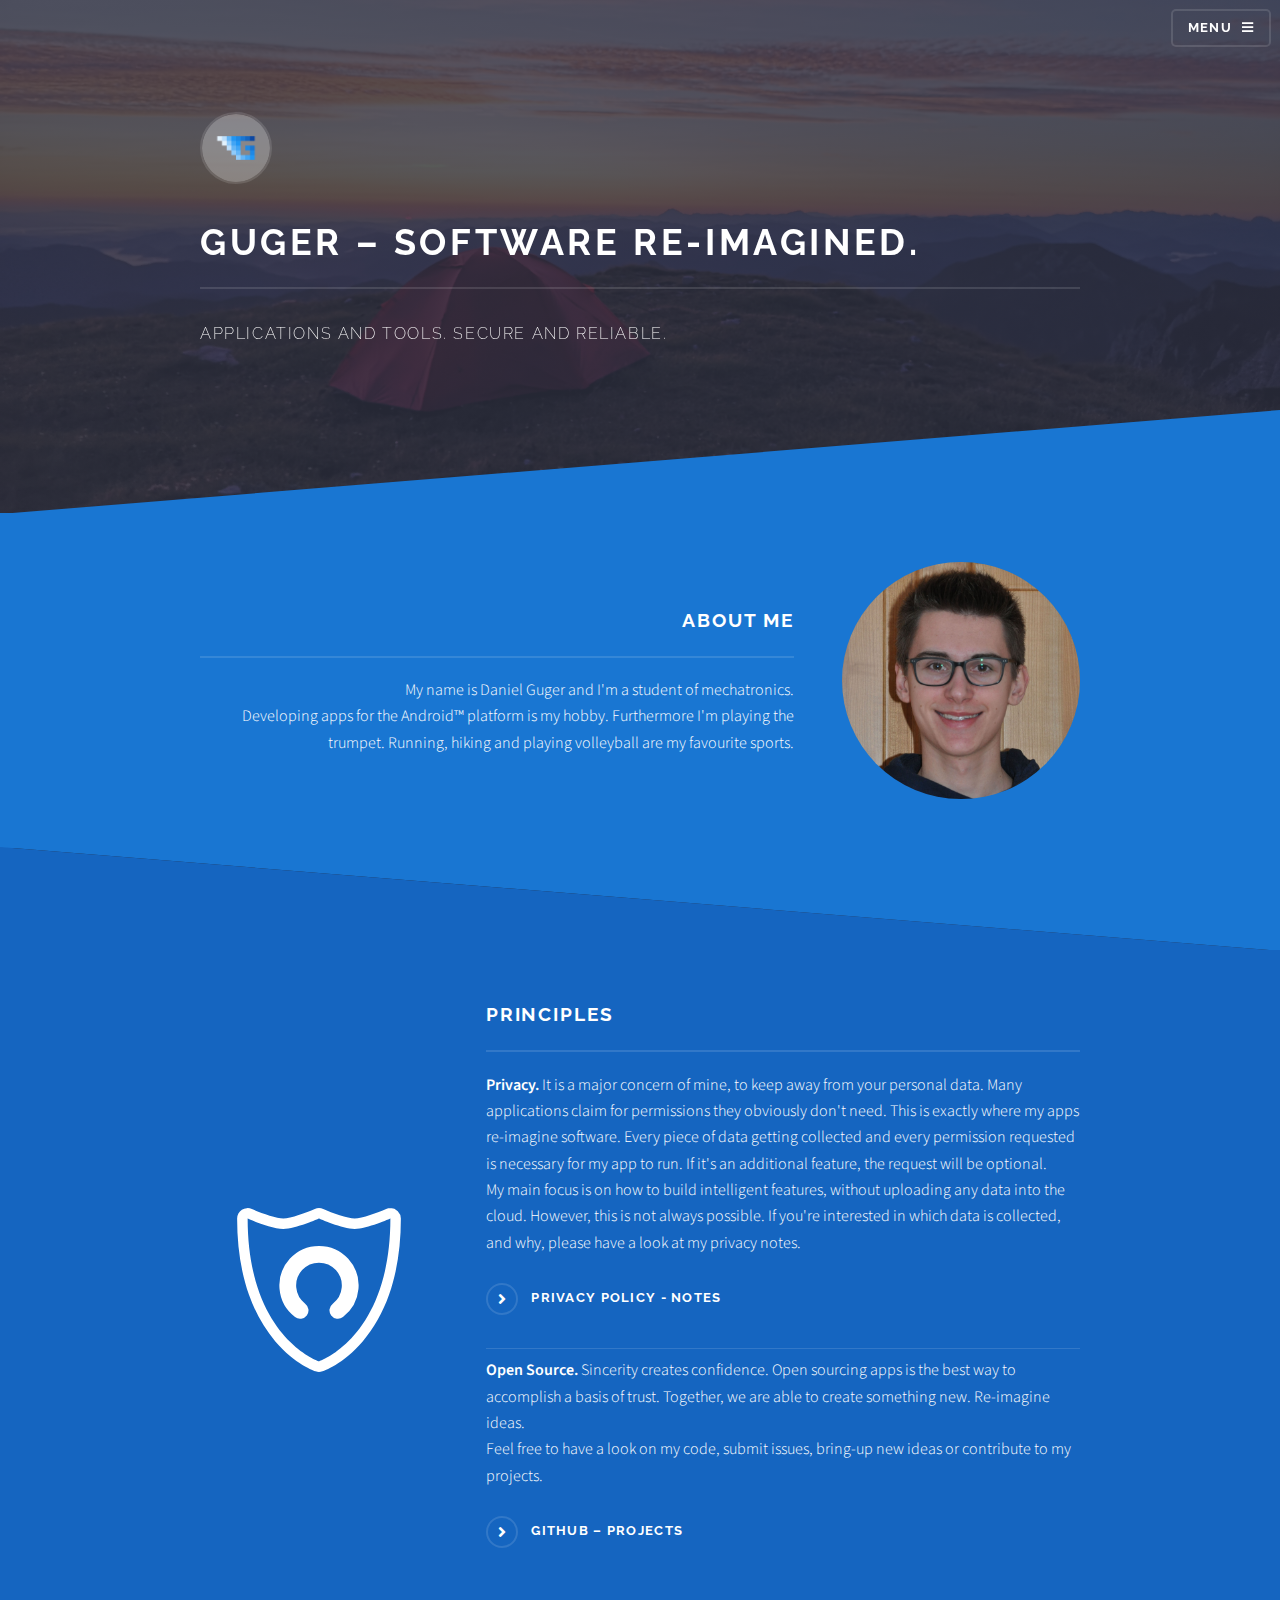
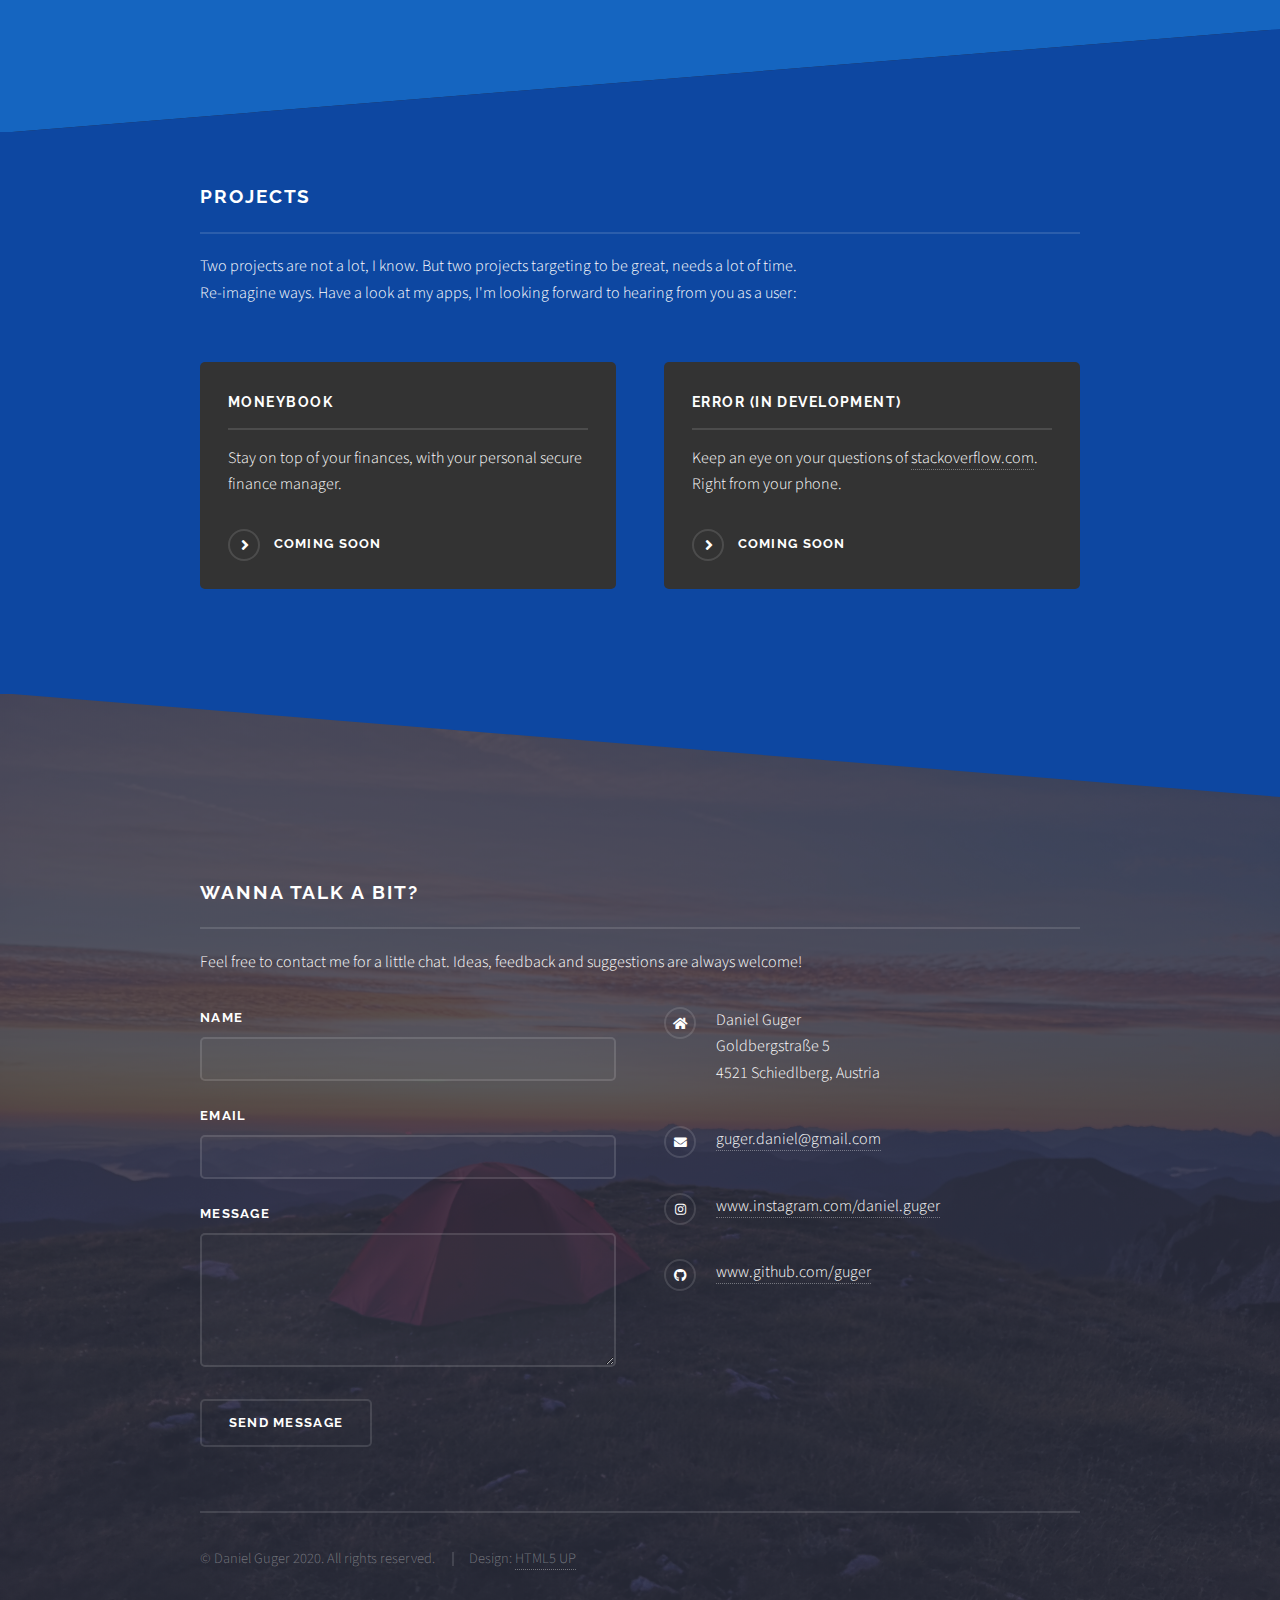
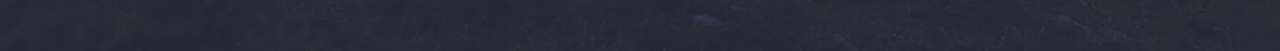
==== commit c59a08de: "Updated Copyright" ====
--- a/index.html
+++ b/index.html
@@ -166,7 +166,7 @@
                 <li class="icon brands fa-github"><a href="https://github.com/guger">www.github.com/guger</a></li>
             </ul>
             <ul class="copyright">
-                <li>&copy; Daniel Guger 2019. All rights reserved.</li>
+                <li>&copy; Daniel Guger 2020. All rights reserved.</li>
                 <li>Design: <a href="http://html5up.net">HTML5 UP</a></li>
             </ul>
         </div>
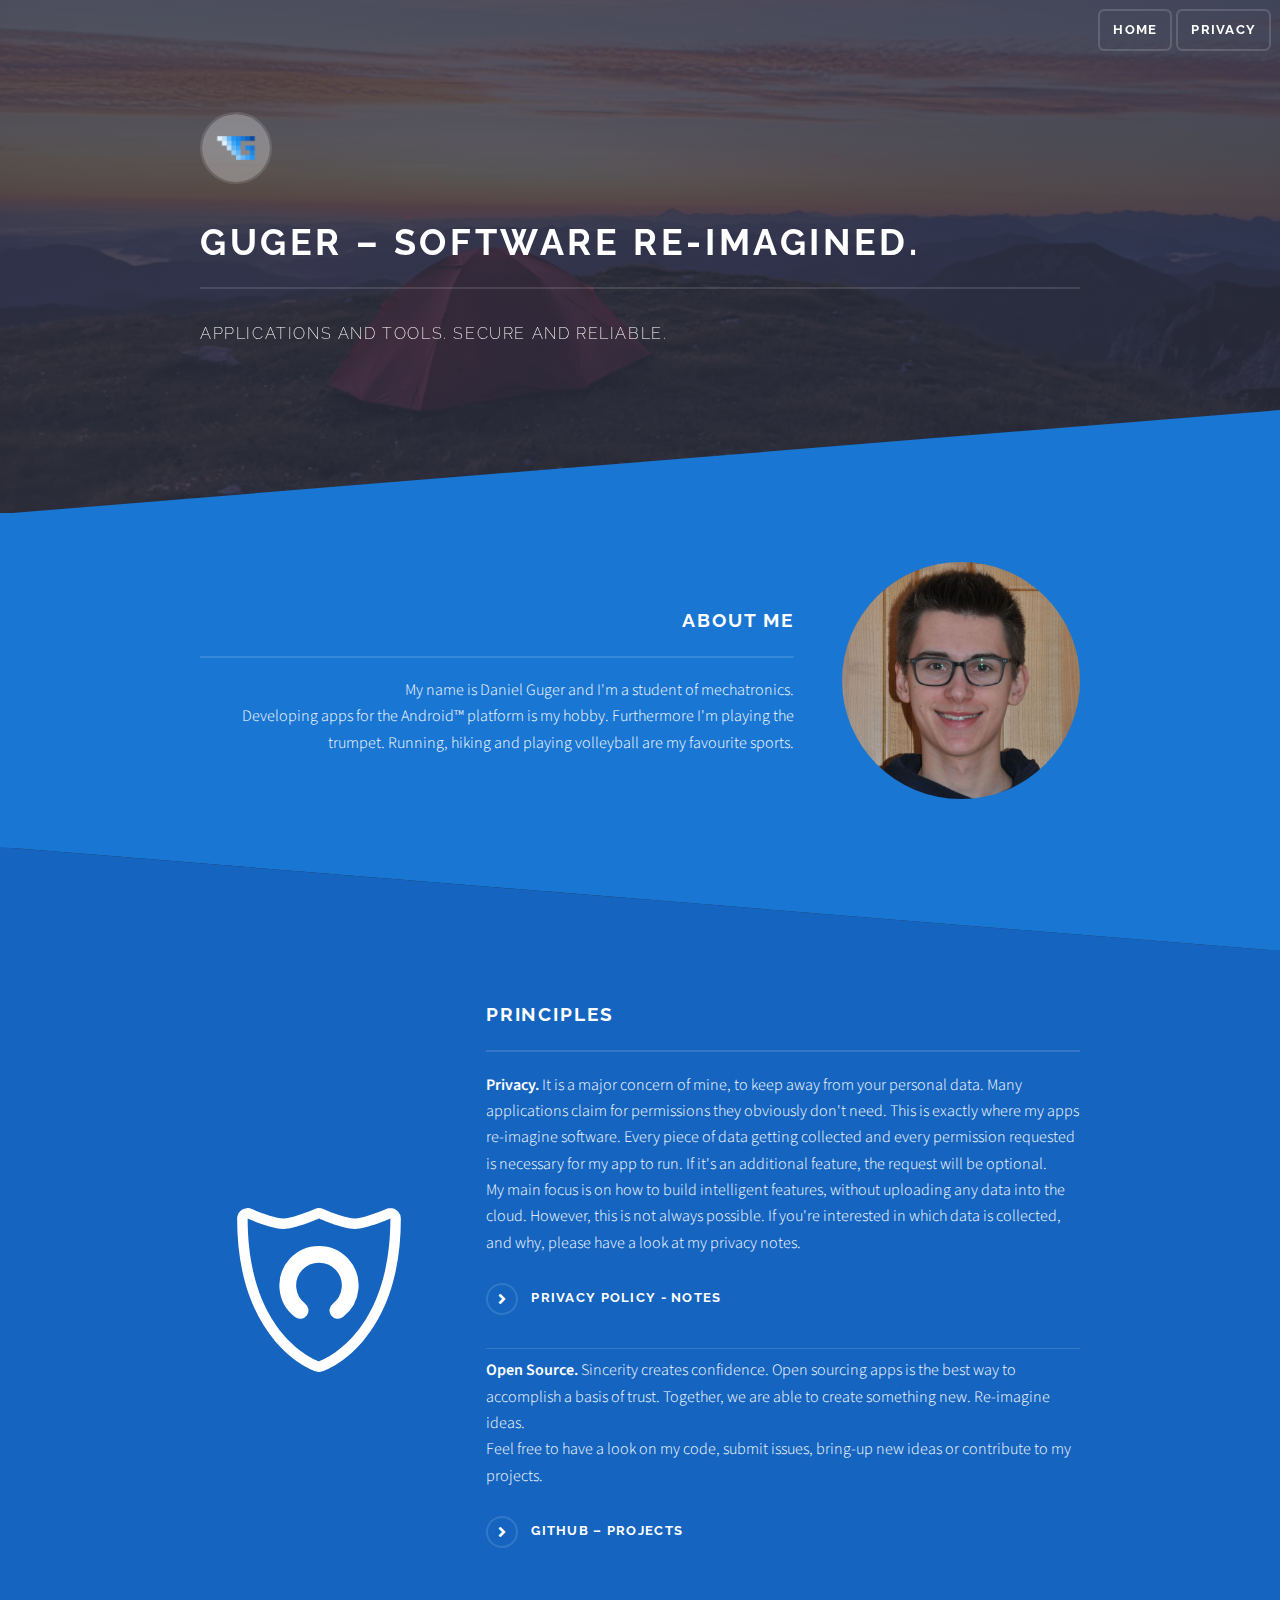
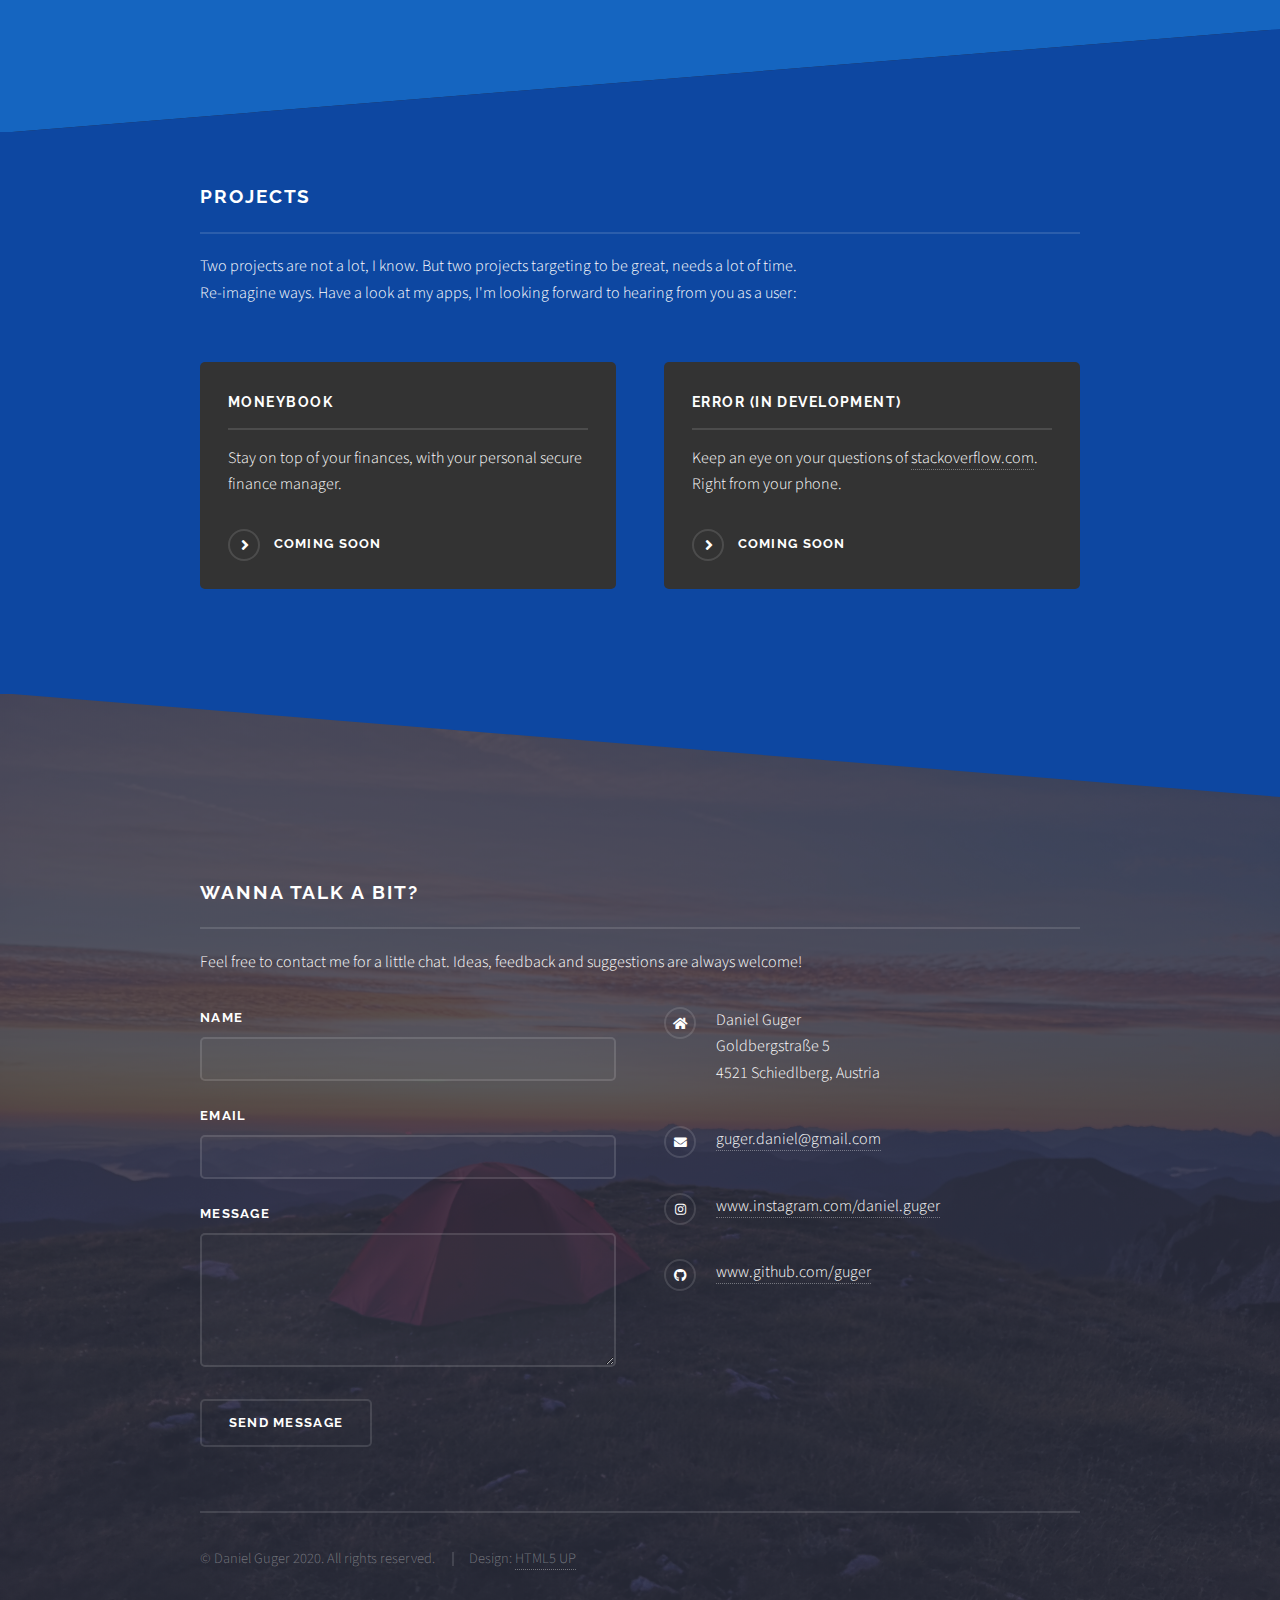
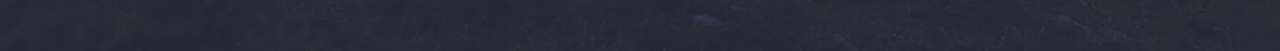
==== commit 4cedcc08: "Updated menu style" ====
--- a/index.html
+++ b/index.html
@@ -20,6 +20,7 @@
     <meta name="viewport" content="width=device-width, initial-scale=1, user-scalable=no"/>
     <link rel="shortcut icon" type="image/x-icon" href="images/logo.png">
     <link rel="stylesheet" href="assets/css/main.css"/>
+    <link rel="stylesheet" href="assets/css/hmenu.css"/>
     <noscript>
         <link rel="stylesheet" href="assets/css/noscript.css"/>
     </noscript>
@@ -33,23 +34,14 @@
     <header id="header" class="alt">
         <h1><a href="">Guger &ndash; Software re-imagined.</a></h1>
         <nav>
-            <a href="#menu">Menu</a>
-        </nav>
-    </header>
-
-    <!-- Menu -->
-    <nav id="menu">
-        <div class="inner">
-            <h2>Menu</h2>
-            <ul class="links">
+            <ul class="hmenu">
                 <li><a href="/">Home</a></li>
                 <li><a href="privacy">Privacy</a></li>
                 <!-- TODO <li><a href="apps.html">Apps</a></li>
                 <li><a href="news.html">News</a></li>-->
             </ul>
-            <a href="#" class="close">Close</a>
-        </div>
-    </nav>
+        </nav>
+    </header>
 
     <!-- Banner -->
     <section id="banner">
--- a/assets/css/hmenu.css
+++ b/assets/css/hmenu.css
@@ -0,0 +1,28 @@
+@import url(fontawesome-all.min.css);
+@import url("https://fonts.googleapis.com/css?family=Raleway:200,700|Source+Sans+Pro:300,600,300italic,600italic");
+
+.hmenu {
+    list-style: none;
+    padding: 0;
+    margin: 0;
+}
+
+.hmenu li {
+    padding: 0;
+    margin: 0;
+
+    display: inline-block;
+
+    border: 0.2em solid rgba(255, 255, 255, 0.15);
+    border-radius: 0.5em;
+}
+
+.hmenu li a {
+    border-radius: 0.4em;
+
+    transition: 0.3s;
+}
+
+.hmenu li a:hover {
+    background-color: rgba(255, 255, 255, 0.1);
+}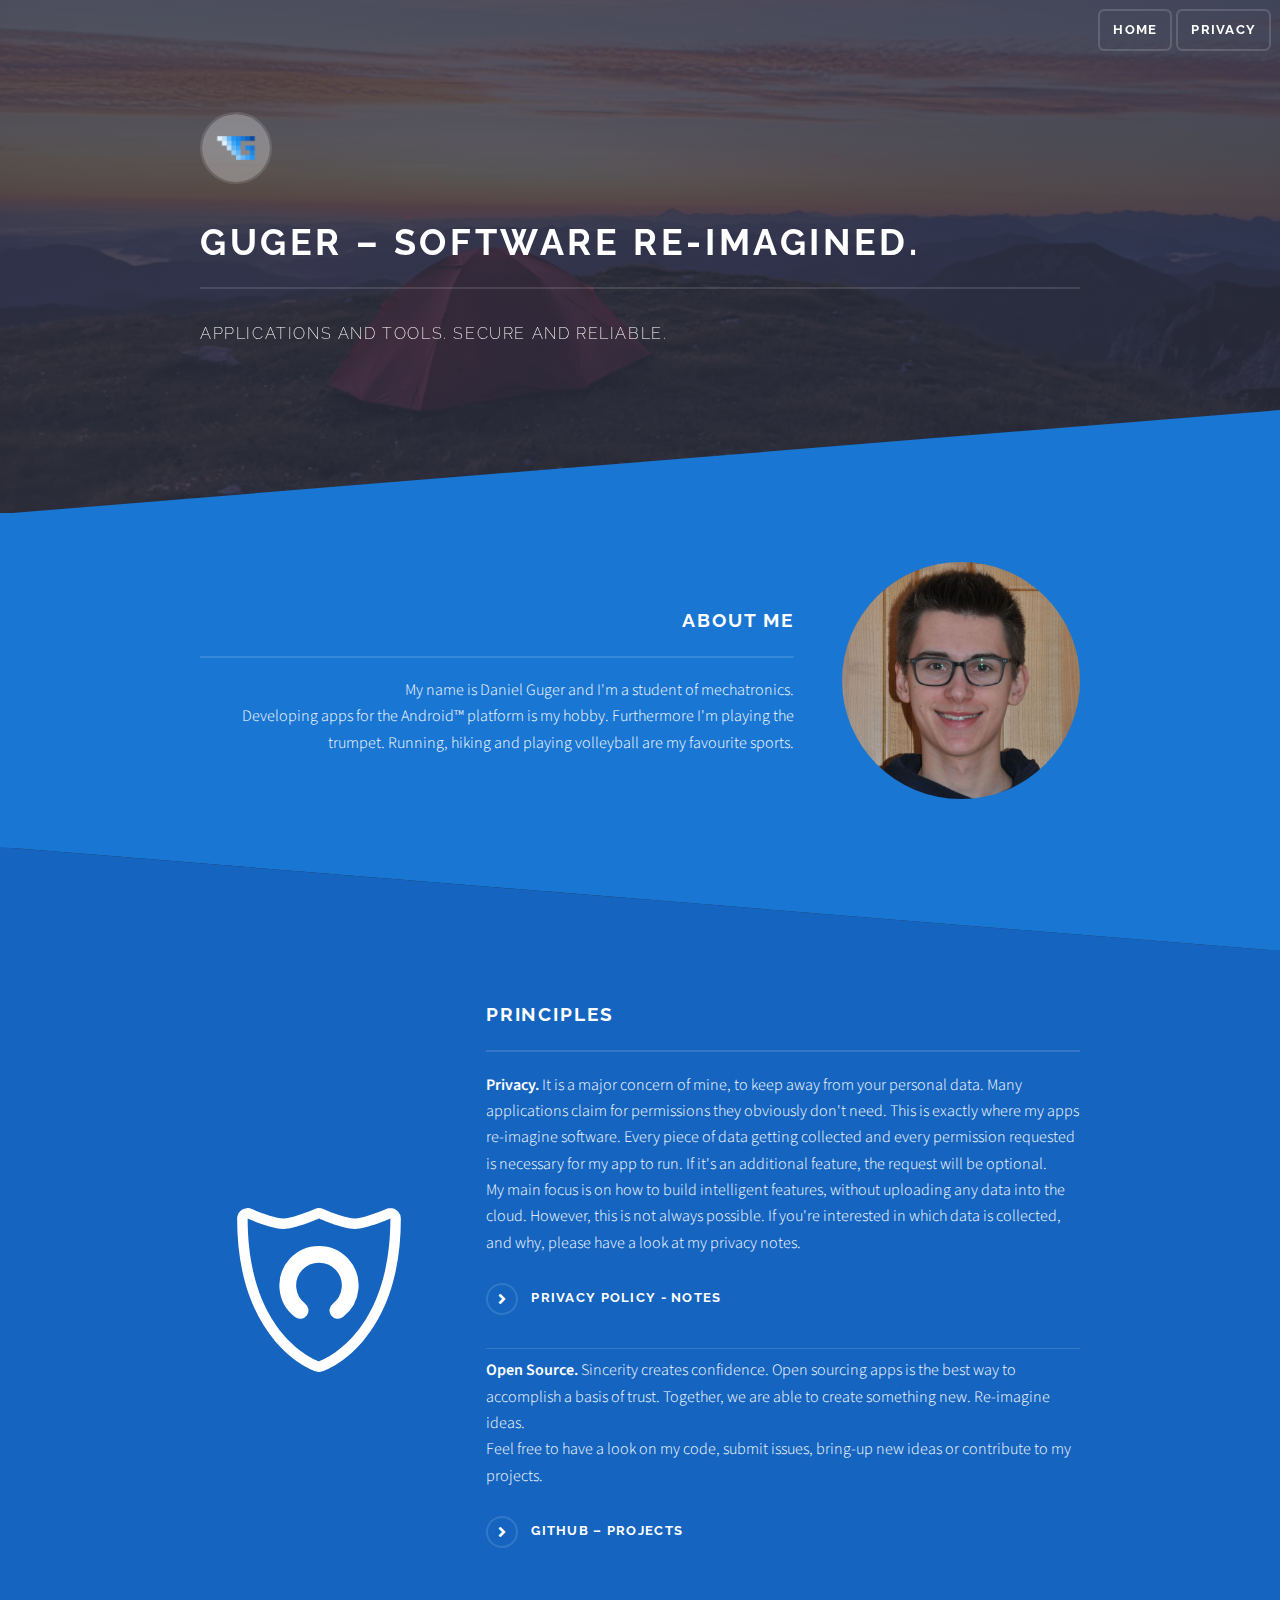
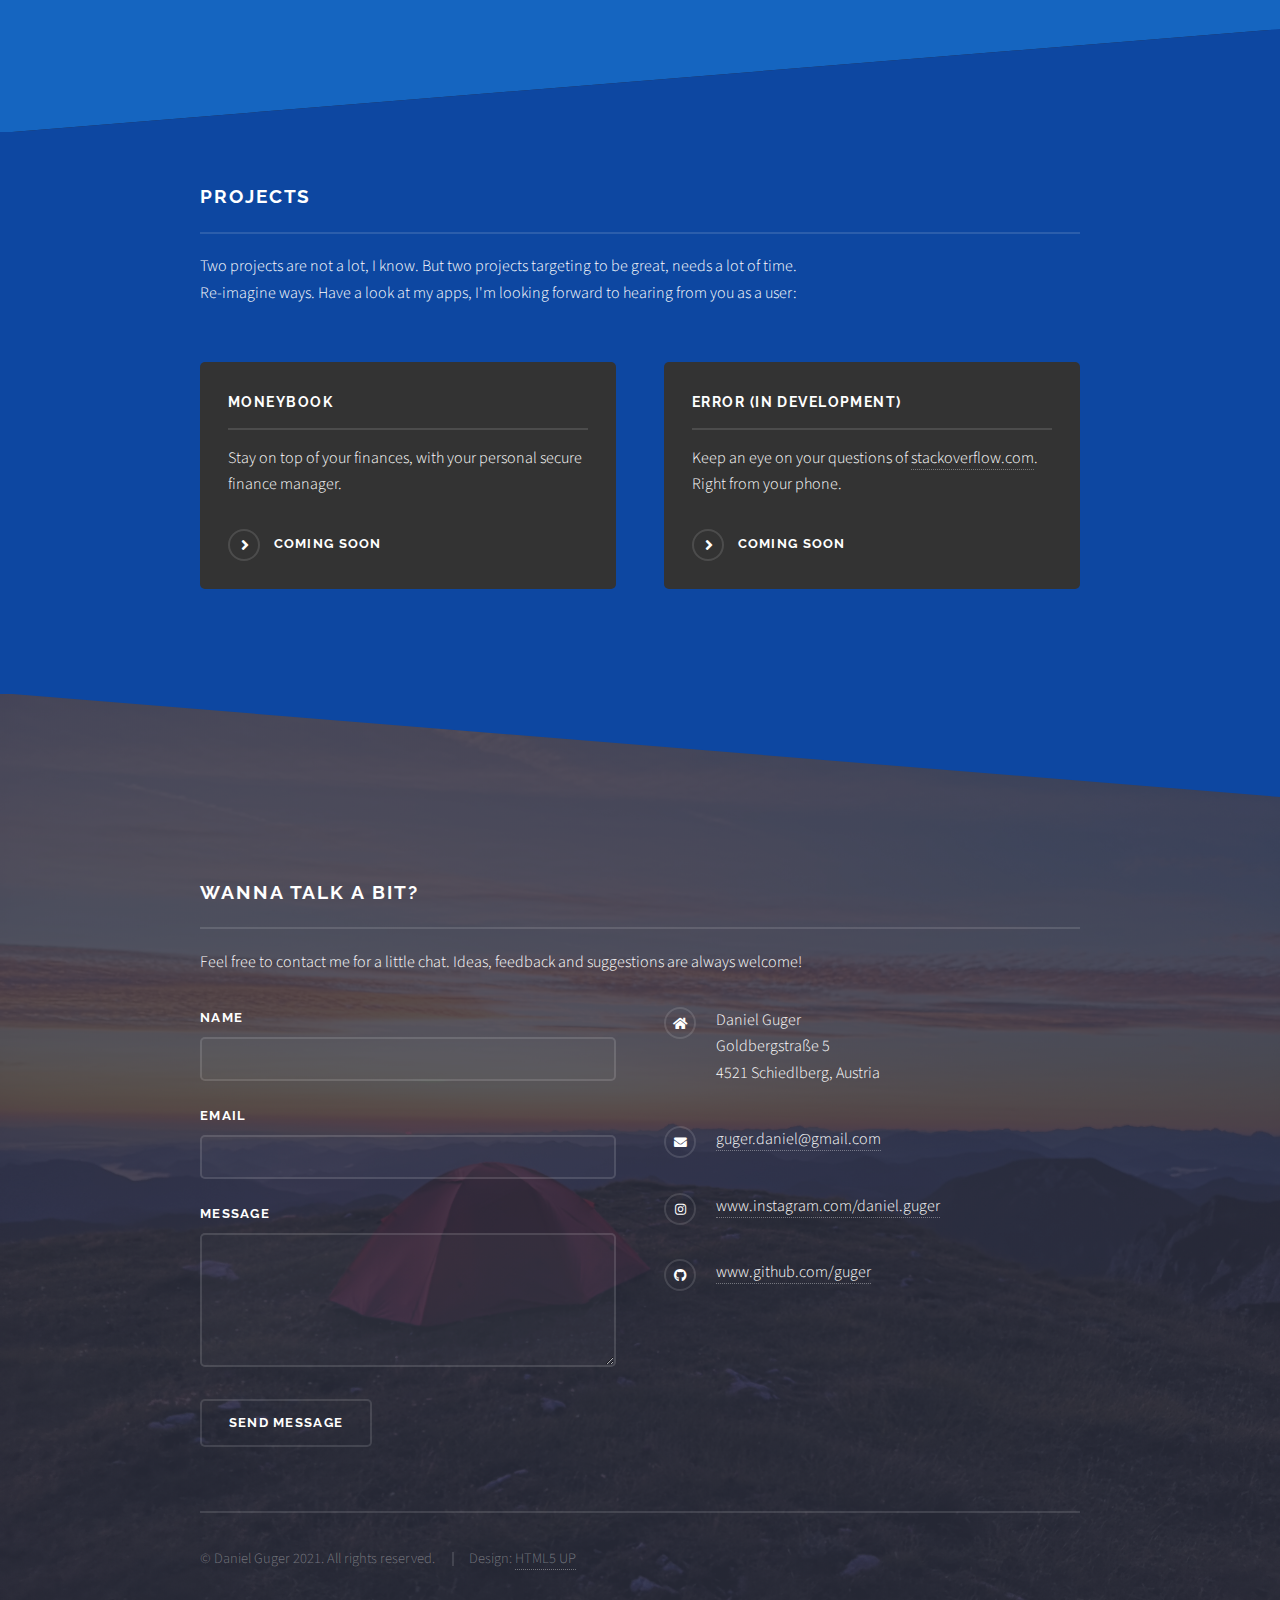
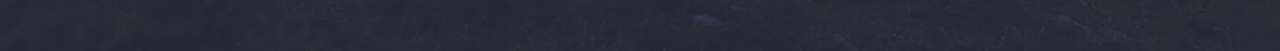
==== commit 7ad42310: "Updated Copyright Year" ====
--- a/index.html
+++ b/index.html
@@ -158,7 +158,7 @@
                 <li class="icon brands fa-github"><a href="https://github.com/guger">www.github.com/guger</a></li>
             </ul>
             <ul class="copyright">
-                <li>&copy; Daniel Guger 2020. All rights reserved.</li>
+                <li>&copy; Daniel Guger 2021. All rights reserved.</li>
                 <li>Design: <a href="http://html5up.net">HTML5 UP</a></li>
             </ul>
         </div>
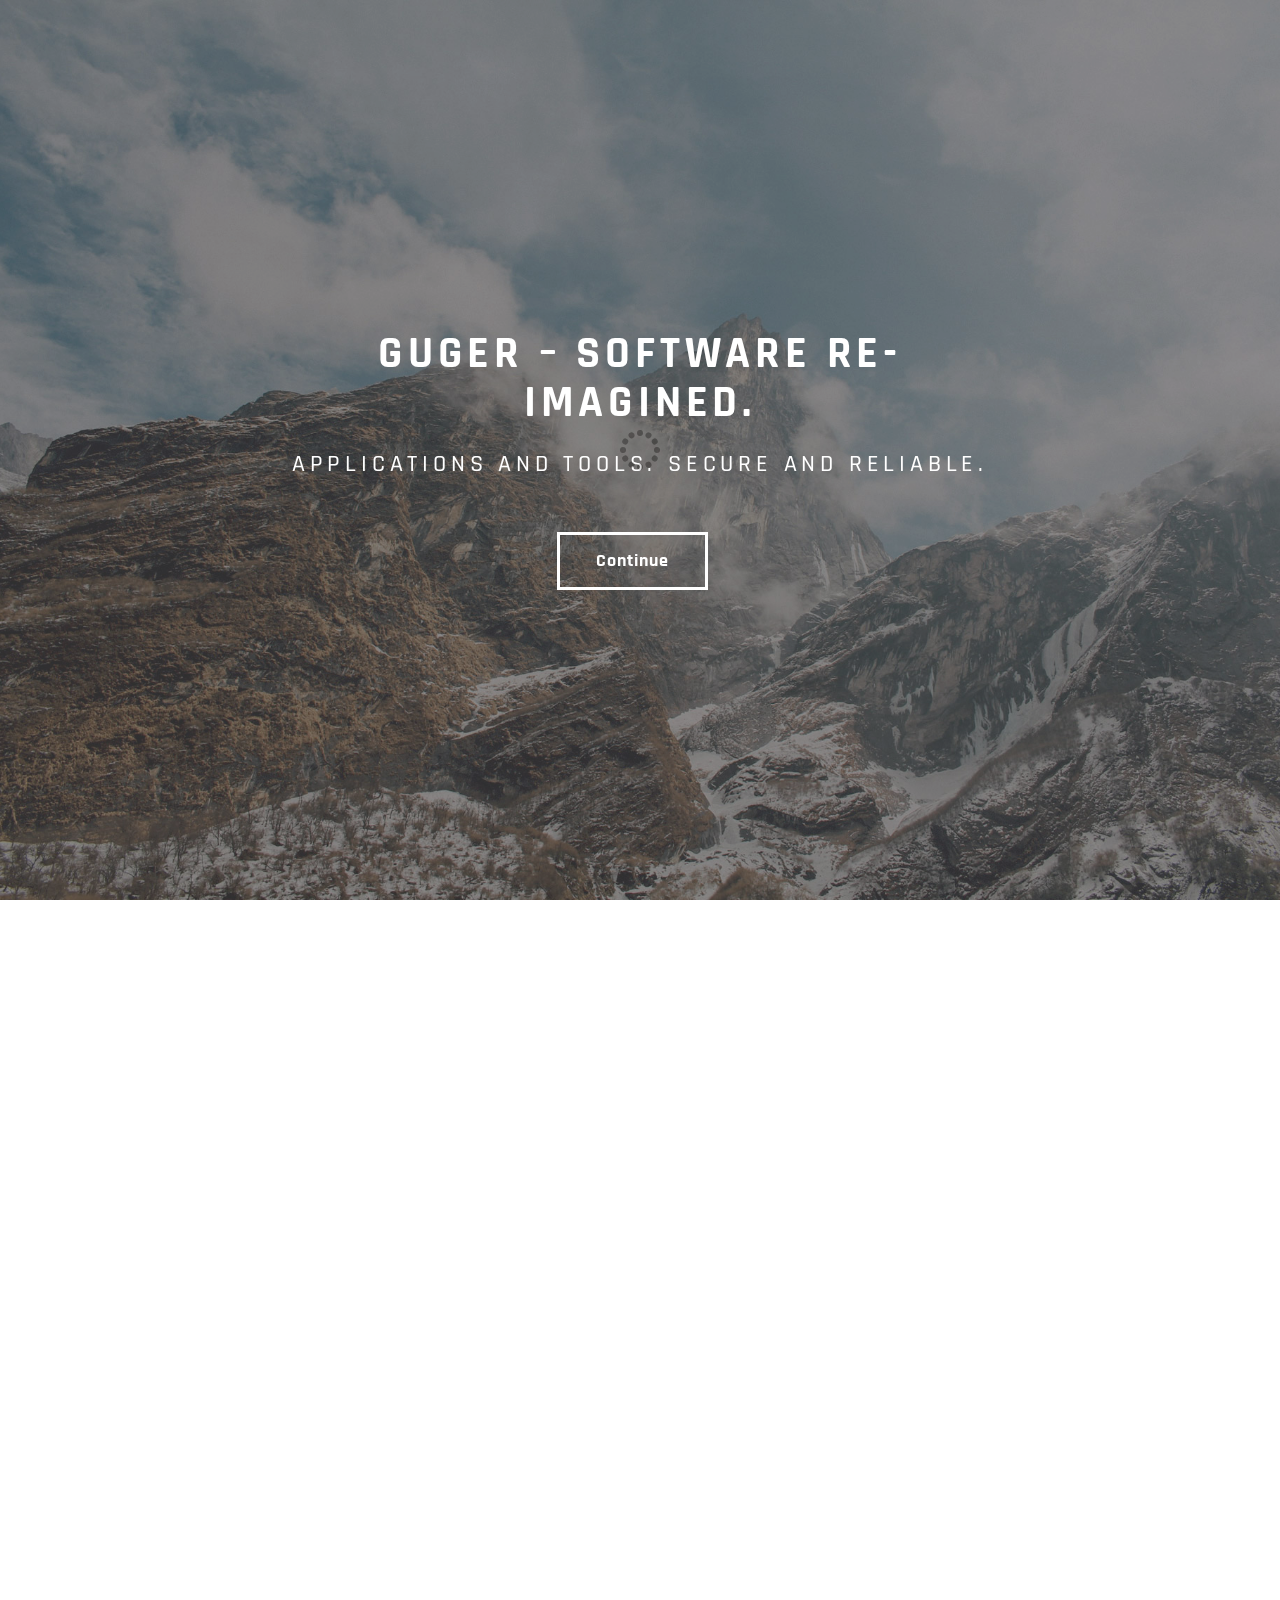
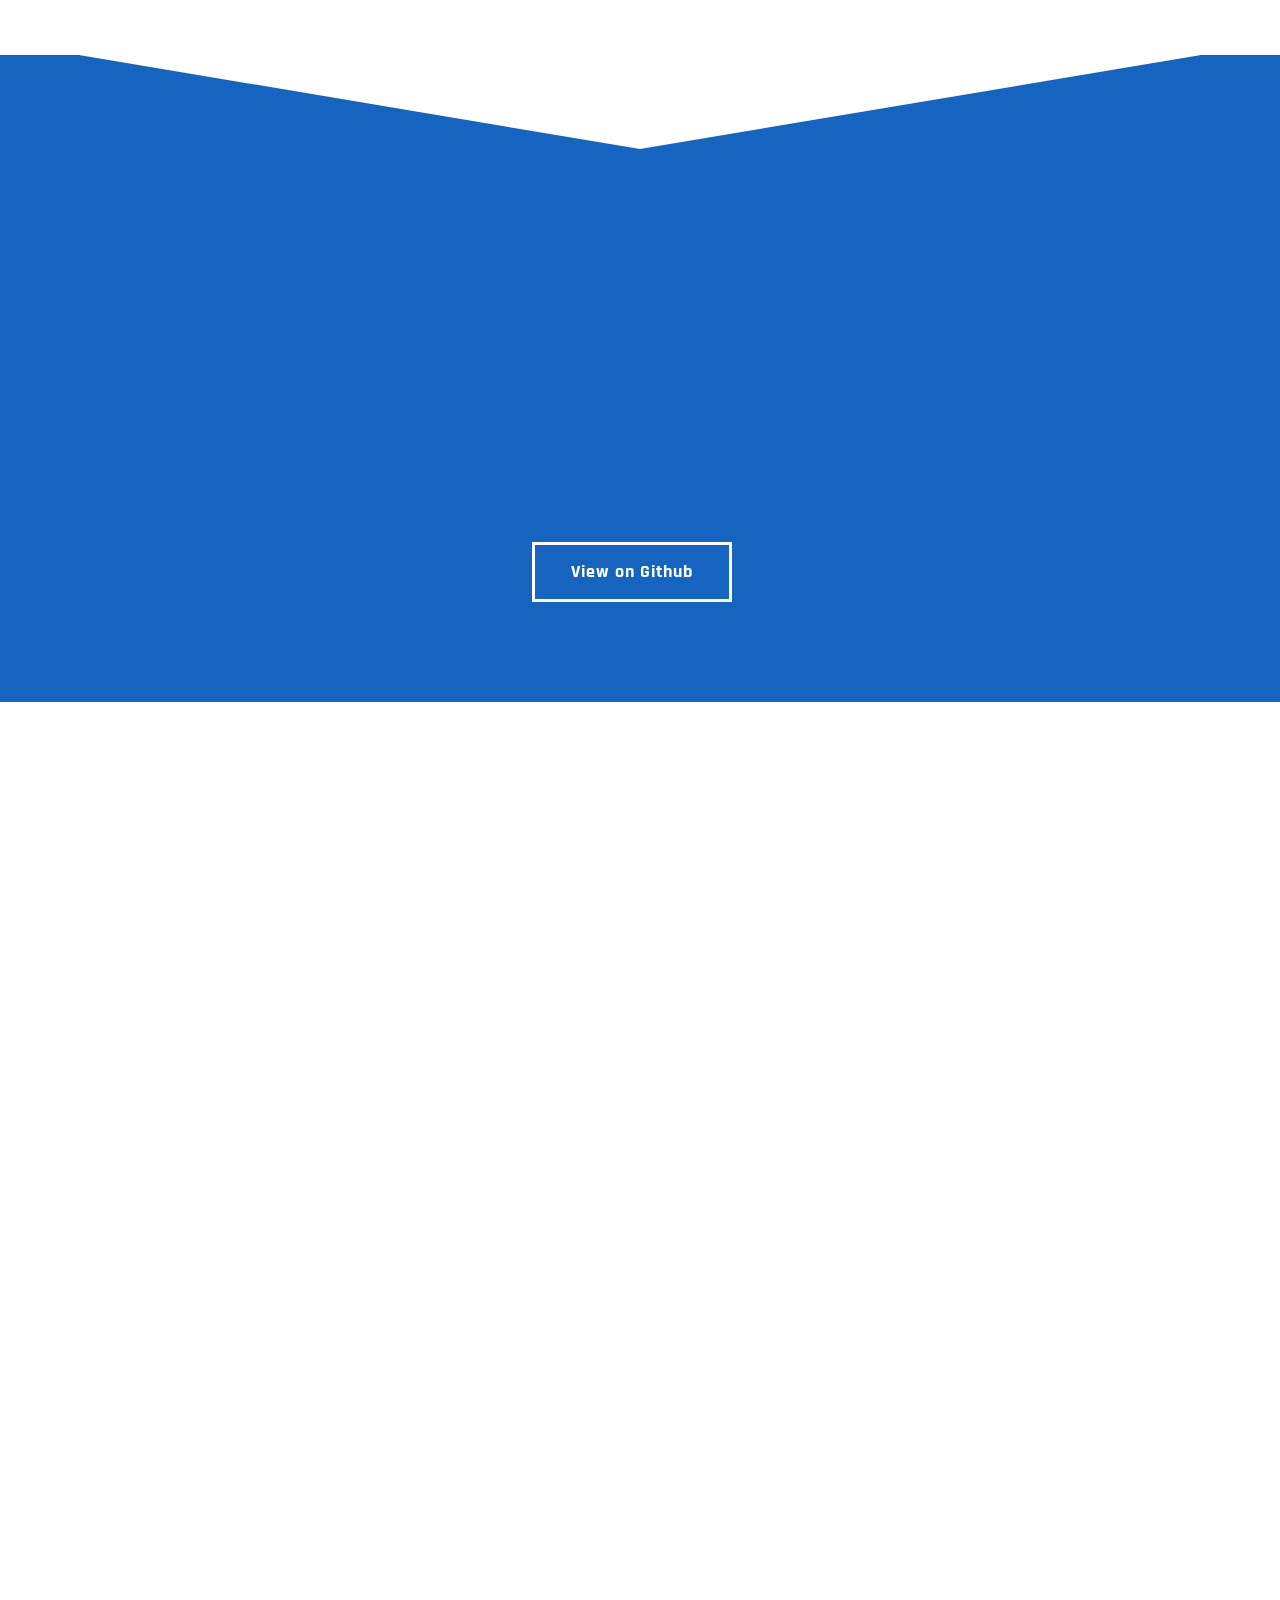
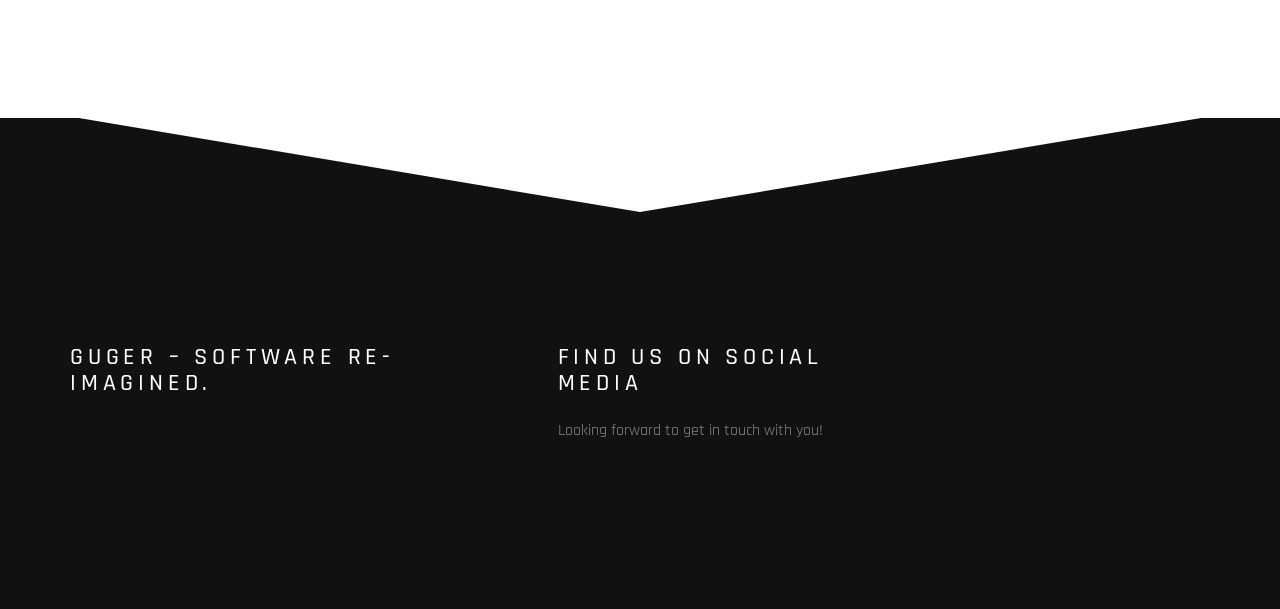
==== commit e6f432a6: "Add Landing Page of new website" ====
--- a/index.html
+++ b/index.html
@@ -1,178 +1,244 @@
-<!DOCTYPE HTML>
-<html lang="en">
-<head>
-    <!-- Global site tag (gtag.js) - Google Analytics -->
-    <script async src="https://www.googletagmanager.com/gtag/js?id=UA-146962794-1"></script>
-    <script>
-        window.dataLayer = window.dataLayer || [];
-
-        function gtag() {
-            dataLayer.push(arguments);
-        }
-
-        gtag('js', new Date());
-
-        gtag('config', 'UA-146962794-1');
-    </script>
-
-    <title>Guger &ndash; Software re-imagined.</title>
-    <meta charset="utf-8"/>
-    <meta name="viewport" content="width=device-width, initial-scale=1, user-scalable=no"/>
-    <link rel="shortcut icon" type="image/x-icon" href="images/logo.png">
-    <link rel="stylesheet" href="assets/css/main.css"/>
-    <link rel="stylesheet" href="assets/css/hmenu.css"/>
-    <noscript>
-        <link rel="stylesheet" href="assets/css/noscript.css"/>
-    </noscript>
-</head>
-<body class="is-preload">
-
-<!-- Page Wrapper -->
-<div id="page-wrapper">
-
-    <!-- Header -->
-    <header id="header" class="alt">
-        <h1><a href="">Guger &ndash; Software re-imagined.</a></h1>
-        <nav>
-            <ul class="hmenu">
-                <li><a href="/">Home</a></li>
-                <li><a href="privacy">Privacy</a></li>
-                <!-- TODO <li><a href="apps.html">Apps</a></li>
-                <li><a href="news.html">News</a></li>-->
-            </ul>
-        </nav>
-    </header>
-
-    <!-- Banner -->
-    <section id="banner">
-        <div class="inner">
-            <div class="logo"><img src="images/logo_circle.png" class="icon" alt=""></div>
-            <h2>Guger &ndash; Software re-imagined.</h2>
-            <p>Applications and tools. Secure and reliable.</p>
-        </div>
-    </section>
-
-    <!-- Wrapper -->
-    <section id="wrapper">
-
-        <section id="one" class="wrapper spotlight style1">
-            <div class="inner">
-                <img src="images/portrait.jpg" class="image" alt=""/>
-                <div class="content">
-                    <h2 class="major">About me</h2>
-                    <p>
-                        My name is Daniel Guger and I'm a student of mechatronics. <br/>
-                        Developing apps for the Android&trade; platform is my hobby. Furthermore I'm playing the trumpet.
-                        Running, hiking and playing volleyball are my favourite sports.
-                    </p>
-                </div>
-            </div>
-        </section>
-
-        <section id="two" class="wrapper alt spotlight style2">
-            <div class="inner">
-                <img src="images/principles.svg" class="image" alt=""/>
-                <div class="content">
-                    <h2 class="major">Principles</h2>
-                    <ul class="alt">
-                        <li>
-                            <strong>Privacy. </strong> It is a major concern of mine, to keep away from your personal data. Many applications claim for permissions they
-                            obviously don't need. This is exactly where my apps re-imagine software. Every piece of data getting collected and every permission requested
-                            is necessary for my app to run. If it's an additional feature, the request will be optional.<br/>
-                            My main focus is on how to build intelligent features, without uploading any data into the cloud.
-                            However, this is not always possible. If you're interested in which data is collected, and why, please have a look at my privacy notes.<br/><br/>
-                            <a href="privacy/notes.html" class="special">Privacy Policy - Notes</a>
-                        </li>
-                        <li>
-                            <strong>Open Source. </strong> Sincerity creates confidence. Open sourcing apps is the best way to accomplish a basis of trust.
-                            Together, we are able to create something new. Re-imagine ideas.<br/>
-                            Feel free to have a look on my code, submit issues, bring-up new ideas or contribute to my projects.<br/><br/>
-                            <a href="https://github.com/guger" class="special">Github &ndash; Projects</a>
-                        </li>
-                    </ul>
-                </div>
-            </div>
-        </section>
-
-        <section id="three" class="wrapper style3">
-            <div class="inner">
-                <h2 class="major">Projects</h2>
-                <p>
-                    Two projects are not a lot, I know. But two projects targeting to be great, needs a lot of time.<br/>
-                    Re-imagine ways. Have a look at my apps, I'm looking forward to hearing from you as a user:
-                </p>
-                <section class="features">
-                    <article>
-                        <!--TODO Icon <a href="apps/moneybook.html" class="image"><img src="images/moneybook.svg" alt=""/></a>-->
-                        <h3 class="major">MoneyBook</h3>
-                        <p>Stay on top of your finances, with your personal secure finance manager.</p>
-                        <a class="special">Coming soon</a>
-                    </article>
-                    <article>
-                        <!--TODO Icon <a href="apps/error.html" class="image"><img src="images/error.svg" alt=""/></a>-->
-                        <h3 class="major">Error (in Development)</h3>
-                        <p>Keep an eye on your questions of <a href="https://stackoverflow.com">stackoverflow.com</a>. Right from your phone. </p>
-                        <a class="special">Coming soon</a>
-                    </article>
-                </section>
-                <ul class="actions">
-                    <!-- TODO <li><a href="apps/" class="button">Browse All</a></li>-->
-                </ul>
-            </div>
-        </section>
-
-    </section>
-
-    <!-- Footer -->
-    <section id="footer">
-        <div class="inner">
-            <h2 class="major">Wanna talk a bit?</h2>
-            <p>Feel free to contact me for a little chat. Ideas, feedback and suggestions are always welcome!</p>
-            <form method="post" action="https://getsimpleform.com/messages?form_api_token=08880f43ef39089a7d4c29d0b0a0a516">
-                <div class="fields">
-                    <div class="field">
-                        <label for="name">Name</label>
-                        <input type="text" name="name" id="name"/>
-                    </div>
-                    <div class="field">
-                        <label for="email">Email</label>
-                        <input type="email" name="email" id="email"/>
-                    </div>
-                    <div class="field">
-                        <label for="message">Message</label>
-                        <textarea name="message" id="message" rows="4"></textarea>
-                    </div>
-                </div>
-                <ul class="actions">
-                    <li><input type="submit" value="Send Message"/></li>
-                </ul>
-            </form>
-            <ul class="contact">
-                <li class="icon solid fa-home">
-                    Daniel Guger<br/>
-                    Goldbergstraße 5<br/>
-                    4521 Schiedlberg, Austria
-                </li>
-                <li class="icon solid fa-envelope"><a href="mailto:guger.daniel@gmail.com">guger.daniel@gmail.com</a></li>
-                <li class="icon brands fa-instagram"><a href="https://instagram.com/daniel.guger">www.instagram.com/daniel.guger</a></li>
-                <li class="icon brands fa-github"><a href="https://github.com/guger">www.github.com/guger</a></li>
-            </ul>
-            <ul class="copyright">
-                <li>&copy; Daniel Guger 2021. All rights reserved.</li>
-                <li>Design: <a href="http://html5up.net">HTML5 UP</a></li>
-            </ul>
-        </div>
-    </section>
-
-</div>
-
-<!-- Scripts -->
-<script src="assets/js/jquery.min.js"></script>
-<script src="assets/js/jquery.scrollex.min.js"></script>
-<script src="assets/js/browser.min.js"></script>
-<script src="assets/js/breakpoints.min.js"></script>
-<script src="assets/js/util.js"></script>
-<script src="assets/js/main.js"></script>
-
-</body>
-</html>
+<!DOCTYPE html>
+<html lang="en">
+<head>
+
+    <meta charset="utf-8">
+
+    <title>Guger &ndash; Software re-imagined.</title>
+
+    <meta http-equiv="X-UA-Compatible" content="IE=Edge">
+    <meta name="viewport" content="width=device-width, initial-scale=1">
+    <meta name="keywords" content="">
+    <meta name="description" content="">
+
+    <link rel="shortcut icon" type="image/x-icon" href="images/logo.png">
+
+    <!-- stylesheets css -->
+    <link rel="stylesheet" href="css/bootstrap.min.css">
+    <link rel="stylesheet" href="css/animate.min.css">
+
+    <link rel="stylesheet" href="css/et-line-font.css">
+    <link rel="stylesheet" href="css/font-awesome.min.css">
+
+    <link rel="stylesheet" href="css/vegas.min.css">
+    <link rel="stylesheet" href="css/style.css">
+
+    <link href='https://fonts.googleapis.com/css?family=Rajdhani:400,500,700' rel='stylesheet' type='text/css'>
+
+</head>
+<body>
+
+<!-- preloader section -->
+<section class="preloader">
+    <div class="sk-circle">
+        <div class="sk-circle1 sk-child"></div>
+        <div class="sk-circle2 sk-child"></div>
+        <div class="sk-circle3 sk-child"></div>
+        <div class="sk-circle4 sk-child"></div>
+        <div class="sk-circle5 sk-child"></div>
+        <div class="sk-circle6 sk-child"></div>
+        <div class="sk-circle7 sk-child"></div>
+        <div class="sk-circle8 sk-child"></div>
+        <div class="sk-circle9 sk-child"></div>
+        <div class="sk-circle10 sk-child"></div>
+        <div class="sk-circle11 sk-child"></div>
+        <div class="sk-circle12 sk-child"></div>
+    </div>
+</section>
+
+<!-- home section -->
+<section id="home">
+    <div class="container">
+        <div class="row">
+
+            <div class="col-md-offset-2 col-md-8 col-sm-12">
+                <div class="home-thumb">
+                    <h1 class="wow fadeInUp" data-wow-delay="0.4s">Guger – Software re-imagined.</h1>
+                    <h3 class="wow fadeInUp" data-wow-delay="0.6s">Applications and tools. Secure and reliable.</h3>
+                    <a href="#about" class="btn btn-lg btn-default smoothScroll wow fadeInUp hidden-xs"
+                       data-wow-delay="0.8s">Continue</a>
+                </div>
+            </div>
+
+        </div>
+    </div>
+</section>
+
+<!-- about section -->
+<section id="about">
+    <div class="container">
+        <div class="row">
+
+            <div class="col-md-6 col-sm-10">
+                <img src="images/logo.png" class="img-responsive wow fadeInUp" alt="Logo">
+            </div>
+
+            <div class="col-md-6 col-sm-12">
+                <div class="about-thumb">
+                    <div class="section-title">
+                        <h1 class="wow fadeIn" data-wow-delay="0.2s">About me</h1>
+                        <h3 class="wow fadeInUp" data-wow-delay="0.4s">Daniel Guger</h3>
+                    </div>
+                    <div class="wow fadeInUp" data-wow-delay="0.6s">
+                        <p>I am an Austrian student of mechatronics with a particular interest in automation
+                            technologies and robotics.</p>
+                        <p>Beside playing trumpet in a local band, I am developing apps for the Android platform in
+                            Kotlin. Running, hiking and playing volleyball are my favourite sports.</p>
+                    </div>
+                </div>
+            </div>
+
+        </div>
+    </div>
+</section>
+
+
+<!-- feature section -->
+<section id="feature">
+    <div class="container">
+        <div class="row">
+
+            <svg preserveAspectRatio="none" viewBox="0 0 100 102" height="100" width="100%" version="1.1"
+                 xmlns="http://www.w3.org/2000/svg" class="svgcolor-light">
+                <path d="M0 0 L50 100 L100 0 Z"></path>
+            </svg>
+
+            <div class="col-md-4 col-sm-6">
+                <div class="media wow fadeInUp" data-wow-delay="0.4s">
+                    <div class="media-object media-left">
+                        <i class="icon icon-desktop"></i>
+                    </div>
+                    <div class="media-body">
+                        <h2 class="media-heading">Privacy</h2>
+                        <p>As a developer, it is a major concern of mine, to keep away from your personal data. If
+                            you're interested in which data is collected, and why, please have a look at my <a
+                                    href="privacy/notes.html">privacy notes</a>.</p>
+                    </div>
+                </div>
+            </div>
+
+            <div class="col-md-4 col-sm-6">
+                <div class="media wow fadeInUp" data-wow-delay="0.8s">
+                    <div class="media-object media-left">
+                        <i class="icon icon-refresh"></i>
+                    </div>
+                    <div class="media-body">
+                        <h2 class="media-heading">Open Source</h2>
+                        <p>Sincerity creates confidence. Open sourcing apps is the best way to accomplish a basis of
+                            trust. Together, we are able to create something new. Re-imagine ideas.</p>
+                    </div>
+                </div>
+            </div>
+
+            <div class="col-md-4 col-sm-8">
+                <div class="media wow fadeInUp" data-wow-delay="1.2s">
+                    <div class="media-object media-left">
+                        <i class="icon icon-chat"></i>
+                    </div>
+                    <div class="media-body">
+                        <h2 class="media-heading">Contribute</h2>
+                        <p>Feel free to have a look on my code, submit issues, bring-up new ideas or contribute to my
+                            projects. We are looking forward to your pull request!</p>
+                    </div>
+                </div>
+            </div>
+
+            <div class="clearfix text-center col-md-12 col-sm-12">
+                <a href="https://github.com/guger" class="btn btn-default smoothScroll">View on Github</a>
+            </div>
+
+        </div>
+    </div>
+</section>
+
+<!-- contact section -->
+<section id="contact">
+    <div class="container">
+        <div class="row">
+
+            <div class="col-md-offset-2 col-md-8 col-sm-12">
+                <div class="section-title">
+                    <h1 class="wow fadeInUp" data-wow-delay="0.3s">Projects</h1>
+                    <p class="wow fadeInUp" data-wow-delay="0.4s">Sophisticatedly developed applications for Android and more.</p>
+                </div>
+            </div>
+
+            <div class="col-md-6 col-sm-12">
+                <img src="images/moneybook.svg" class="img-responsive wow fadeInUp" alt="MoneyBook">
+            </div>
+
+            <div class="col-md-6 col-sm-12">
+                <div class="section-title">
+                    <h1 class="wow fadeIn" data-wow-delay="0.4s">MoneyBook</h1>
+                    <h3 class="wow fadeInUp" data-wow-delay="0.6s">Stay on top of your finances.</h3>
+                </div>
+                <div class="wow fadeInUp" data-wow-delay="0.8s">
+                    <p>MoneyBook is an open-source finance manager, inspired by Google's Material Design Study Rally.<br><br>
+
+                        - Create transactions and assign them to accounts, to always have an eye on your current balance.<br>
+                        - Get reminded about claims and debts using the reminder feature when entering a due.<br>
+                        - Assign contacts to dues, and send them a reminder message directly within the app.<br>
+                        - Create monthly budgets and organize your expenses. Always have an overview on what's left.<br>
+                </div>
+            </div>
+
+        </div>
+    </div>
+</section>
+
+<!-- footer section -->
+<footer>
+    <div class="container">
+        <div class="row">
+
+            <svg class="svgcolor-light" preserveAspectRatio="none" viewBox="0 0 100 102" height="100" width="100%"
+                 version="1.1" xmlns="http://www.w3.org/2000/svg">
+                <path d="M0 0 L50 100 L100 0 Z"></path>
+            </svg>
+
+            <div class="col-md-4 col-sm-6">
+                <h2>Guger – Software re-imagined.</h2>
+                <div class="wow fadeInUp" data-wow-delay="0.3s">
+                    <p></p>
+                    <p class="copyright-text">Copyright &copy; 2022 Daniel Guger<br>
+                </div>
+            </div>
+
+            <div class="col-md-1 col-sm-1"></div>
+
+            <div class="col-md-4 col-sm-5">
+                <h2>Find us on Social Media</h2>
+                <p>Looking forward to get in touch with you!</p>
+                <ul class="social-icon">
+                    <li><a href="https://instagram.com/daniel.guger" class="fa fa-instagram wow bounceIn"
+                           data-wow-delay="0.7s"></a></li>
+                    <li><a href="https://twitter.com/danielguger" class="fa fa-twitter wow bounceIn"
+                           data-wow-delay="0.9s"></a></li>
+                    <li><a href="https://www.linkedin.com/in/daniel-guger/" class="fa fa-linkedin wow bounceIn"
+                           data-wow-delay="1.1s"></a></li>
+                    <li><a href="https://github.com/guger" class="fa fa-github wow bounceIn" data-wow-delay="1.3s"></a>
+                    </li>
+                    <li><a href="mailto:guger.daniel@gmail.com" class="fa fa-envelope wow bounceIn"
+                           data-wow-delay="1.5s"></a></li>
+                </ul>
+            </div>
+
+        </div>
+    </div>
+</footer>
+
+<!-- Back top -->
+<a href="#back-top" class="go-top"><i class="fa fa-angle-up"></i></a>
+
+<!-- javscript js -->
+<script src="js/jquery.js"></script>
+<script src="js/bootstrap.min.js"></script>
+
+<script src="js/vegas.min.js"></script>
+
+<script src="js/wow.min.js"></script>
+<script src="js/smoothscroll.js"></script>
+<script src="js/custom.js"></script>
+
+</body>
+</html>--- a/css/et-line-font.css
+++ b/css/et-line-font.css
@@ -0,0 +1,344 @@
+@font-face {
+	font-family: 'et-line';
+	src:url('../fonts/et-line.eot');
+	src:url('../fonts/et-line.eot?#iefix') format('embedded-opentype'),
+		url('../fonts/et-line.woff') format('woff'),
+		url('../fonts/et-line.ttf') format('truetype'),
+		url('../fonts/et-line.svg#et-line') format('svg');
+	font-weight: normal;
+	font-style: normal;
+}
+
+/* Use the following CSS code if you want to use data attributes for inserting your icons */
+[data-icon]:before {
+	font-family: 'et-line';
+	content: attr(data-icon);
+	speak: none;
+	font-size: 40px;
+	font-weight: normal;
+	font-variant: normal;
+	text-transform: none;
+	line-height: 1;
+	-webkit-font-smoothing: antialiased;
+	-moz-osx-font-smoothing: grayscale;
+	display:inline-block;
+}
+
+/* Use the following CSS code if you want to have a class per icon */
+/*
+Instead of a list of all class selectors,
+you can use the generic selector below, but it's slower:
+[class*="icon-"] {
+*/
+.icon-mobile, .icon-laptop, .icon-desktop, .icon-tablet, .icon-phone, .icon-document, .icon-documents, .icon-search, .icon-clipboard, .icon-newspaper, .icon-notebook, .icon-book-open, .icon-browser, .icon-calendar, .icon-presentation, .icon-picture, .icon-pictures, .icon-video, .icon-camera, .icon-printer, .icon-toolbox, .icon-briefcase, .icon-wallet, .icon-gift, .icon-bargraph, .icon-grid, .icon-expand, .icon-focus, .icon-edit, .icon-adjustments, .icon-ribbon, .icon-hourglass, .icon-lock, .icon-megaphone, .icon-shield, .icon-trophy, .icon-flag, .icon-map, .icon-puzzle, .icon-basket, .icon-envelope, .icon-streetsign, .icon-telescope, .icon-gears, .icon-key, .icon-paperclip, .icon-attachment, .icon-pricetags, .icon-lightbulb, .icon-layers, .icon-pencil, .icon-tools, .icon-tools-2, .icon-scissors, .icon-paintbrush, .icon-magnifying-glass, .icon-circle-compass, .icon-linegraph, .icon-mic, .icon-strategy, .icon-beaker, .icon-caution, .icon-recycle, .icon-anchor, .icon-profile-male, .icon-profile-female, .icon-bike, .icon-wine, .icon-hotairballoon, .icon-globe, .icon-genius, .icon-map-pin, .icon-dial, .icon-chat, .icon-heart, .icon-cloud, .icon-upload, .icon-download, .icon-target, .icon-hazardous, .icon-piechart, .icon-speedometer, .icon-global, .icon-compass, .icon-lifesaver, .icon-clock, .icon-aperture, .icon-quote, .icon-scope, .icon-alarmclock, .icon-refresh, .icon-happy, .icon-sad, .icon-facebook, .icon-twitter, .icon-googleplus, .icon-rss, .icon-tumblr, .icon-linkedin, .icon-dribbble {
+	font-family: 'et-line';
+	speak: none;
+	font-style: normal;
+	font-weight: normal;
+	font-variant: normal;
+	text-transform: none;
+	line-height: 1;
+	-webkit-font-smoothing: antialiased;
+	-moz-osx-font-smoothing: grayscale;
+	display:inline-block;
+}
+.icon-mobile:before {
+	content: "\e000";
+}
+.icon-laptop:before {
+	content: "\e001";
+}
+.icon-desktop:before {
+	content: "\e002";
+}
+.icon-tablet:before {
+	content: "\e003";
+}
+.icon-phone:before {
+	content: "\e004";
+}
+.icon-document:before {
+	content: "\e005";
+}
+.icon-documents:before {
+	content: "\e006";
+}
+.icon-search:before {
+	content: "\e007";
+}
+.icon-clipboard:before {
+	content: "\e008";
+}
+.icon-newspaper:before {
+	content: "\e009";
+}
+.icon-notebook:before {
+	content: "\e00a";
+}
+.icon-book-open:before {
+	content: "\e00b";
+}
+.icon-browser:before {
+	content: "\e00c";
+}
+.icon-calendar:before {
+	content: "\e00d";
+}
+.icon-presentation:before {
+	content: "\e00e";
+}
+.icon-picture:before {
+	content: "\e00f";
+}
+.icon-pictures:before {
+	content: "\e010";
+}
+.icon-video:before {
+	content: "\e011";
+}
+.icon-camera:before {
+	content: "\e012";
+}
+.icon-printer:before {
+	content: "\e013";
+}
+.icon-toolbox:before {
+	content: "\e014";
+}
+.icon-briefcase:before {
+	content: "\e015";
+}
+.icon-wallet:before {
+	content: "\e016";
+}
+.icon-gift:before {
+	content: "\e017";
+}
+.icon-bargraph:before {
+	content: "\e018";
+}
+.icon-grid:before {
+	content: "\e019";
+}
+.icon-expand:before {
+	content: "\e01a";
+}
+.icon-focus:before {
+	content: "\e01b";
+}
+.icon-edit:before {
+	content: "\e01c";
+}
+.icon-adjustments:before {
+	content: "\e01d";
+}
+.icon-ribbon:before {
+	content: "\e01e";
+}
+.icon-hourglass:before {
+	content: "\e01f";
+}
+.icon-lock:before {
+	content: "\e020";
+}
+.icon-megaphone:before {
+	content: "\e021";
+}
+.icon-shield:before {
+	content: "\e022";
+}
+.icon-trophy:before {
+	content: "\e023";
+}
+.icon-flag:before {
+	content: "\e024";
+}
+.icon-map:before {
+	content: "\e025";
+}
+.icon-puzzle:before {
+	content: "\e026";
+}
+.icon-basket:before {
+	content: "\e027";
+}
+.icon-envelope:before {
+	content: "\e028";
+}
+.icon-streetsign:before {
+	content: "\e029";
+}
+.icon-telescope:before {
+	content: "\e02a";
+}
+.icon-gears:before {
+	content: "\e02b";
+}
+.icon-key:before {
+	content: "\e02c";
+}
+.icon-paperclip:before {
+	content: "\e02d";
+}
+.icon-attachment:before {
+	content: "\e02e";
+}
+.icon-pricetags:before {
+	content: "\e02f";
+}
+.icon-lightbulb:before {
+	content: "\e030";
+}
+.icon-layers:before {
+	content: "\e031";
+}
+.icon-pencil:before {
+	content: "\e032";
+}
+.icon-tools:before {
+	content: "\e033";
+}
+.icon-tools-2:before {
+	content: "\e034";
+}
+.icon-scissors:before {
+	content: "\e035";
+}
+.icon-paintbrush:before {
+	content: "\e036";
+}
+.icon-magnifying-glass:before {
+	content: "\e037";
+}
+.icon-circle-compass:before {
+	content: "\e038";
+}
+.icon-linegraph:before {
+	content: "\e039";
+}
+.icon-mic:before {
+	content: "\e03a";
+}
+.icon-strategy:before {
+	content: "\e03b";
+}
+.icon-beaker:before {
+	content: "\e03c";
+}
+.icon-caution:before {
+	content: "\e03d";
+}
+.icon-recycle:before {
+	content: "\e03e";
+}
+.icon-anchor:before {
+	content: "\e03f";
+}
+.icon-profile-male:before {
+	content: "\e040";
+}
+.icon-profile-female:before {
+	content: "\e041";
+}
+.icon-bike:before {
+	content: "\e042";
+}
+.icon-wine:before {
+	content: "\e043";
+}
+.icon-hotairballoon:before {
+	content: "\e044";
+}
+.icon-globe:before {
+	content: "\e045";
+}
+.icon-genius:before {
+	content: "\e046";
+}
+.icon-map-pin:before {
+	content: "\e047";
+}
+.icon-dial:before {
+	content: "\e048";
+}
+.icon-chat:before {
+	content: "\e049";
+}
+.icon-heart:before {
+	content: "\e04a";
+}
+.icon-cloud:before {
+	content: "\e04b";
+}
+.icon-upload:before {
+	content: "\e04c";
+}
+.icon-download:before {
+	content: "\e04d";
+}
+.icon-target:before {
+	content: "\e04e";
+}
+.icon-hazardous:before {
+	content: "\e04f";
+}
+.icon-piechart:before {
+	content: "\e050";
+}
+.icon-speedometer:before {
+	content: "\e051";
+}
+.icon-global:before {
+	content: "\e052";
+}
+.icon-compass:before {
+	content: "\e053";
+}
+.icon-lifesaver:before {
+	content: "\e054";
+}
+.icon-clock:before {
+	content: "\e055";
+}
+.icon-aperture:before {
+	content: "\e056";
+}
+.icon-quote:before {
+	content: "\e057";
+}
+.icon-scope:before {
+	content: "\e058";
+}
+.icon-alarmclock:before {
+	content: "\e059";
+}
+.icon-refresh:before {
+	content: "\e05a";
+}
+.icon-happy:before {
+	content: "\e05b";
+}
+.icon-sad:before {
+	content: "\e05c";
+}
+.icon-facebook:before {
+	content: "\e05d";
+}
+.icon-twitter:before {
+	content: "\e05e";
+}
+.icon-googleplus:before {
+	content: "\e05f";
+}
+.icon-rss:before {
+	content: "\e060";
+}
+.icon-tumblr:before {
+	content: "\e061";
+}
+.icon-linkedin:before {
+	content: "\e062";
+}
+.icon-dribbble:before {
+	content: "\e063";
+}
--- a/css/vegas.min.css
+++ b/css/vegas.min.css
@@ -0,0 +1 @@
+.vegas-overlay,.vegas-slide,.vegas-slide-inner,.vegas-timer,.vegas-wrapper{position:absolute;top:0;left:0;bottom:0;right:0;overflow:hidden;border:none;padding:0;margin:0}.vegas-overlay{opacity:.5;background:url(overlays/02.png) center center}.vegas-timer{top:auto;bottom:0;height:2px}.vegas-timer-progress{width:0;height:100%;background:#fff;-webkit-transition:width ease-out;transition:width ease-out}.vegas-timer-running .vegas-timer-progress{width:100%}.vegas-slide,.vegas-slide-inner{margin:0;padding:0;background:center center no-repeat;-webkit-transform:translateZ(0);transform:translateZ(0)}body .vegas-container{overflow:hidden!important;position:relative}.vegas-video{min-width:100%;min-height:100%;width:auto;height:auto}body.vegas-container{overflow:auto;position:static;z-index:-2}body.vegas-container>.vegas-overlay,body.vegas-container>.vegas-slide,body.vegas-container>.vegas-timer{position:fixed;z-index:-1}:root body.vegas-container>.vegas-overlay,:root body.vegas-container>.vegas-slide,_::full-page-media,_:future{bottom:-76px}.vegas-transition-fade,.vegas-transition-fade2{opacity:0}.vegas-transition-fade-in,.vegas-transition-fade2-in{opacity:1}.vegas-transition-fade2-out{opacity:0}.vegas-transition-blur,.vegas-transition-blur2{opacity:0;-webkit-filter:blur(32px);filter:blur(32px)}.vegas-transition-blur-in,.vegas-transition-blur2-in{opacity:1;-webkit-filter:blur(0);filter:blur(0)}.vegas-transition-blur2-out{opacity:0}.vegas-transition-flash,.vegas-transition-flash2{opacity:0;-webkit-filter:brightness(25);filter:brightness(25)}.vegas-transition-flash-in,.vegas-transition-flash2-in{opacity:1;-webkit-filter:brightness(1);filter:brightness(1)}.vegas-transition-flash2-out{opacity:0;-webkit-filter:brightness(25);filter:brightness(25)}.vegas-transition-negative,.vegas-transition-negative2{opacity:0;-webkit-filter:invert(100%);filter:invert(100%)}.vegas-transition-negative-in,.vegas-transition-negative2-in{opacity:1;-webkit-filter:invert(0);filter:invert(0)}.vegas-transition-negative2-out{opacity:0;-webkit-filter:invert(100%);filter:invert(100%)}.vegas-transition-burn,.vegas-transition-burn2{opacity:0;-webkit-filter:contrast(1000%) saturate(1000%);filter:contrast(1000%) saturate(1000%)}.vegas-transition-burn-in,.vegas-transition-burn2-in{opacity:1;-webkit-filter:contrast(100%) saturate(100%);filter:contrast(100%) saturate(100%)}.vegas-transition-burn2-out{opacity:0;-webkit-filter:contrast(1000%) saturate(1000%);filter:contrast(1000%) saturate(1000%)}.vegas-transition-slideLeft,.vegas-transition-slideLeft2{-webkit-transform:translateX(100%);transform:translateX(100%)}.vegas-transition-slideLeft-in,.vegas-transition-slideLeft2-in{-webkit-transform:translateX(0);transform:translateX(0)}.vegas-transition-slideLeft2-out,.vegas-transition-slideRight,.vegas-transition-slideRight2{-webkit-transform:translateX(-100%);transform:translateX(-100%)}.vegas-transition-slideRight-in,.vegas-transition-slideRight2-in{-webkit-transform:translateX(0);transform:translateX(0)}.vegas-transition-slideRight2-out{-webkit-transform:translateX(100%);transform:translateX(100%)}.vegas-transition-slideUp,.vegas-transition-slideUp2{-webkit-transform:translateY(100%);transform:translateY(100%)}.vegas-transition-slideUp-in,.vegas-transition-slideUp2-in{-webkit-transform:translateY(0);transform:translateY(0)}.vegas-transition-slideDown,.vegas-transition-slideDown2,.vegas-transition-slideUp2-out{-webkit-transform:translateY(-100%);transform:translateY(-100%)}.vegas-transition-slideDown-in,.vegas-transition-slideDown2-in{-webkit-transform:translateY(0);transform:translateY(0)}.vegas-transition-slideDown2-out{-webkit-transform:translateY(100%);transform:translateY(100%)}.vegas-transition-zoomIn,.vegas-transition-zoomIn2{-webkit-transform:scale(0);transform:scale(0);opacity:0}.vegas-transition-zoomIn-in,.vegas-transition-zoomIn2-in{-webkit-transform:scale(1);transform:scale(1);opacity:1}.vegas-transition-zoomIn2-out,.vegas-transition-zoomOut,.vegas-transition-zoomOut2{-webkit-transform:scale(2);transform:scale(2);opacity:0}.vegas-transition-zoomOut-in,.vegas-transition-zoomOut2-in{-webkit-transform:scale(1);transform:scale(1);opacity:1}.vegas-transition-zoomOut2-out{-webkit-transform:scale(0);transform:scale(0);opacity:0}.vegas-transition-swirlLeft,.vegas-transition-swirlLeft2{-webkit-transform:scale(2) rotate(35deg);transform:scale(2) rotate(35deg);opacity:0}.vegas-transition-swirlLeft-in,.vegas-transition-swirlLeft2-in{-webkit-transform:scale(1) rotate(0);transform:scale(1) rotate(0);opacity:1}.vegas-transition-swirlLeft2-out,.vegas-transition-swirlRight,.vegas-transition-swirlRight2{-webkit-transform:scale(2) rotate(-35deg);transform:scale(2) rotate(-35deg);opacity:0}.vegas-transition-swirlRight-in,.vegas-transition-swirlRight2-in{-webkit-transform:scale(1) rotate(0);transform:scale(1) rotate(0);opacity:1}.vegas-transition-swirlRight2-out{-webkit-transform:scale(2) rotate(35deg);transform:scale(2) rotate(35deg);opacity:0}.vegas-animation-kenburns{-webkit-animation:kenburns ease-out;animation:kenburns ease-out}@-webkit-keyframes kenburns{0%{-webkit-transform:scale(1.5);transform:scale(1.5)}100%{-webkit-transform:scale(1);transform:scale(1)}}@keyframes kenburns{0%{-webkit-transform:scale(1.5);transform:scale(1.5)}100%{-webkit-transform:scale(1);transform:scale(1)}}.vegas-animation-kenburnsUp{-webkit-animation:kenburnsUp ease-out;animation:kenburnsUp ease-out}@-webkit-keyframes kenburnsUp{0%{-webkit-transform:scale(1.5) translate(0,10%);transform:scale(1.5) translate(0,10%)}100%{-webkit-transform:scale(1) translate(0,0);transform:scale(1) translate(0,0)}}@keyframes kenburnsUp{0%{-webkit-transform:scale(1.5) translate(0,10%);transform:scale(1.5) translate(0,10%)}100%{-webkit-transform:scale(1) translate(0,0);transform:scale(1) translate(0,0)}}.vegas-animation-kenburnsDown{-webkit-animation:kenburnsDown ease-out;animation:kenburnsDown ease-out}@-webkit-keyframes kenburnsDown{0%{-webkit-transform:scale(1.5) translate(0,-10%);transform:scale(1.5) translate(0,-10%)}100%{-webkit-transform:scale(1) translate(0,0);transform:scale(1) translate(0,0)}}@keyframes kenburnsDown{0%{-webkit-transform:scale(1.5) translate(0,-10%);transform:scale(1.5) translate(0,-10%)}100%{-webkit-transform:scale(1) translate(0,0);transform:scale(1) translate(0,0)}}.vegas-animation-kenburnsLeft{-webkit-animation:kenburnsLeft ease-out;animation:kenburnsLeft ease-out}@-webkit-keyframes kenburnsLeft{0%{-webkit-transform:scale(1.5) translate(10%,0);transform:scale(1.5) translate(10%,0)}100%{-webkit-transform:scale(1) translate(0,0);transform:scale(1) translate(0,0)}}@keyframes kenburnsLeft{0%{-webkit-transform:scale(1.5) translate(10%,0);transform:scale(1.5) translate(10%,0)}100%{-webkit-transform:scale(1) translate(0,0);transform:scale(1) translate(0,0)}}.vegas-animation-kenburnsRight{-webkit-animation:kenburnsRight ease-out;animation:kenburnsRight ease-out}@-webkit-keyframes kenburnsRight{0%{-webkit-transform:scale(1.5) translate(-10%,0);transform:scale(1.5) translate(-10%,0)}100%{-webkit-transform:scale(1) translate(0,0);transform:scale(1) translate(0,0)}}@keyframes kenburnsRight{0%{-webkit-transform:scale(1.5) translate(-10%,0);transform:scale(1.5) translate(-10%,0)}100%{-webkit-transform:scale(1) translate(0,0);transform:scale(1) translate(0,0)}}.vegas-animation-kenburnsUpLeft{-webkit-animation:kenburnsUpLeft ease-out;animation:kenburnsUpLeft ease-out}@-webkit-keyframes kenburnsUpLeft{0%{-webkit-transform:scale(1.5) translate(10%,10%);transform:scale(1.5) translate(10%,10%)}100%{-webkit-transform:scale(1) translate(0,0);transform:scale(1) translate(0,0)}}@keyframes kenburnsUpLeft{0%{-webkit-transform:scale(1.5) translate(10%,10%);transform:scale(1.5) translate(10%,10%)}100%{-webkit-transform:scale(1) translate(0,0);transform:scale(1) translate(0,0)}}.vegas-animation-kenburnsUpRight{-webkit-animation:kenburnsUpRight ease-out;animation:kenburnsUpRight ease-out}@-webkit-keyframes kenburnsUpRight{0%{-webkit-transform:scale(1.5) translate(-10%,10%);transform:scale(1.5) translate(-10%,10%)}100%{-webkit-transform:scale(1) translate(0,0);transform:scale(1) translate(0,0)}}@keyframes kenburnsUpRight{0%{-webkit-transform:scale(1.5) translate(-10%,10%);transform:scale(1.5) translate(-10%,10%)}100%{-webkit-transform:scale(1) translate(0,0);transform:scale(1) translate(0,0)}}.vegas-animation-kenburnsDownLeft{-webkit-animation:kenburnsDownLeft ease-out;animation:kenburnsDownLeft ease-out}@-webkit-keyframes kenburnsDownLeft{0%{-webkit-transform:scale(1.5) translate(10%,-10%);transform:scale(1.5) translate(10%,-10%)}100%{-webkit-transform:scale(1) translate(0,0);transform:scale(1) translate(0,0)}}@keyframes kenburnsDownLeft{0%{-webkit-transform:scale(1.5) translate(10%,-10%);transform:scale(1.5) translate(10%,-10%)}100%{-webkit-transform:scale(1) translate(0,0);transform:scale(1) translate(0,0)}}.vegas-animation-kenburnsDownRight{-webkit-animation:kenburnsDownRight ease-out;animation:kenburnsDownRight ease-out}@-webkit-keyframes kenburnsDownRight{0%{-webkit-transform:scale(1.5) translate(-10%,-10%);transform:scale(1.5) translate(-10%,-10%)}100%{-webkit-transform:scale(1) translate(0,0);transform:scale(1) translate(0,0)}}@keyframes kenburnsDownRight{0%{-webkit-transform:scale(1.5) translate(-10%,-10%);transform:scale(1.5) translate(-10%,-10%)}100%{-webkit-transform:scale(1) translate(0,0);transform:scale(1) translate(0,0)}}--- a/css/style.css
+++ b/css/style.css
@@ -0,0 +1,647 @@
+/*
+
+Comila Template
+
+http://www.templatemo.com/tm-490-comila
+
+*/
+
+body {
+    background: #ffffff;
+    font-family: 'Rajdhani', sans-serif;
+    font-weight: 400;
+}
+
+html, body {
+    width: 100%;
+    overflow-x: hidden;
+}
+
+html {
+    font-size: 100%;
+}
+
+h1, h2, h3 {
+    font-weight: 500;
+    letter-spacing: 0.3rem;
+    text-transform: uppercase;
+}
+
+h1 {
+    font-size: 2.8rem;
+    font-weight: 700;
+}
+
+h2 {
+    color: #ffffff;
+    font-size: 1.5rem;
+    padding-bottom: 10px;
+}
+
+h3 {
+    font-size: 1.5rem;
+    line-height: 2rem;
+}
+
+p {
+    color: #323232;
+    font-size: 1.2rem;
+    line-height: 28px;
+}
+
+p a {
+    color: #6496c8;
+    transition: color 0.15s;
+}
+
+p a:hover {
+    color: #9dc1e5;
+    text-decoration: none;
+}
+
+footer p {
+    color: #828282;
+    font-size: 1rem;
+}
+
+strong {
+    color: #1565c0;
+    font-weight: 700;
+}
+
+#about,
+#feature,
+#contact {
+    background: #ffffff;
+}
+
+#about,
+#feature,
+#contact,
+footer {
+    padding-top: 100px;
+    padding-bottom: 100px;
+}
+
+.section-title {
+    padding-bottom: 62px;
+}
+
+.section-title h1 {
+    padding-bottom: 10px;
+}
+
+#about .section-title {
+    padding-bottom: 22px;
+}
+
+#contact .section-title {
+    text-align: center;
+}
+
+
+/* preloader section  */
+.preloader {
+    position: fixed;
+    top: 0;
+    left: 0;
+    width: 100%;
+    height: 100%;
+    z-index: 99999;
+    display: flex;
+    flex-flow: row nowrap;
+    justify-content: center;
+    align-items: center;
+    background: none repeat scroll 0 0 #ffffff;
+}
+
+.sk-circle {
+    margin: 40px auto;
+    width: 40px;
+    height: 40px;
+    position: relative;
+}
+
+.sk-circle .sk-child {
+    width: 100%;
+    height: 100%;
+    position: absolute;
+    left: 0;
+    top: 0;
+}
+
+.sk-circle .sk-child:before {
+    content: '';
+    display: block;
+    margin: 0 auto;
+    width: 15%;
+    height: 15%;
+    background-color: #333;
+    border-radius: 100%;
+    -webkit-animation: sk-circleBounceDelay 1.2s infinite ease-in-out both;
+    animation: sk-circleBounceDelay 1.2s infinite ease-in-out both;
+}
+
+.sk-circle .sk-circle2 {
+    -webkit-transform: rotate(30deg);
+    -ms-transform: rotate(30deg);
+    transform: rotate(30deg);
+}
+
+.sk-circle .sk-circle3 {
+    -webkit-transform: rotate(60deg);
+    -ms-transform: rotate(60deg);
+    transform: rotate(60deg);
+}
+
+.sk-circle .sk-circle4 {
+    -webkit-transform: rotate(90deg);
+    -ms-transform: rotate(90deg);
+    transform: rotate(90deg);
+}
+
+.sk-circle .sk-circle5 {
+    -webkit-transform: rotate(120deg);
+    -ms-transform: rotate(120deg);
+    transform: rotate(120deg);
+}
+
+.sk-circle .sk-circle6 {
+    -webkit-transform: rotate(150deg);
+    -ms-transform: rotate(150deg);
+    transform: rotate(150deg);
+}
+
+.sk-circle .sk-circle7 {
+    -webkit-transform: rotate(180deg);
+    -ms-transform: rotate(180deg);
+    transform: rotate(180deg);
+}
+
+.sk-circle .sk-circle8 {
+    -webkit-transform: rotate(210deg);
+    -ms-transform: rotate(210deg);
+    transform: rotate(210deg);
+}
+
+.sk-circle .sk-circle9 {
+    -webkit-transform: rotate(240deg);
+    -ms-transform: rotate(240deg);
+    transform: rotate(240deg);
+}
+
+.sk-circle .sk-circle10 {
+    -webkit-transform: rotate(270deg);
+    -ms-transform: rotate(270deg);
+    transform: rotate(270deg);
+}
+
+.sk-circle .sk-circle11 {
+    -webkit-transform: rotate(300deg);
+    -ms-transform: rotate(300deg);
+    transform: rotate(300deg);
+}
+
+.sk-circle .sk-circle12 {
+    -webkit-transform: rotate(330deg);
+    -ms-transform: rotate(330deg);
+    transform: rotate(330deg);
+}
+
+.sk-circle .sk-circle2:before {
+    -webkit-animation-delay: -1.1s;
+    animation-delay: -1.1s;
+}
+
+.sk-circle .sk-circle3:before {
+    -webkit-animation-delay: -1s;
+    animation-delay: -1s;
+}
+
+.sk-circle .sk-circle4:before {
+    -webkit-animation-delay: -0.9s;
+    animation-delay: -0.9s;
+}
+
+.sk-circle .sk-circle5:before {
+    -webkit-animation-delay: -0.8s;
+    animation-delay: -0.8s;
+}
+
+.sk-circle .sk-circle6:before {
+    -webkit-animation-delay: -0.7s;
+    animation-delay: -0.7s;
+}
+
+.sk-circle .sk-circle7:before {
+    -webkit-animation-delay: -0.6s;
+    animation-delay: -0.6s;
+}
+
+.sk-circle .sk-circle8:before {
+    -webkit-animation-delay: -0.5s;
+    animation-delay: -0.5s;
+}
+
+.sk-circle .sk-circle9:before {
+    -webkit-animation-delay: -0.4s;
+    animation-delay: -0.4s;
+}
+
+.sk-circle .sk-circle10:before {
+    -webkit-animation-delay: -0.3s;
+    animation-delay: -0.3s;
+}
+
+.sk-circle .sk-circle11:before {
+    -webkit-animation-delay: -0.2s;
+    animation-delay: -0.2s;
+}
+
+.sk-circle .sk-circle12:before {
+    -webkit-animation-delay: -0.1s;
+    animation-delay: -0.1s;
+}
+
+@-webkit-keyframes sk-circleBounceDelay {
+    0%, 80%, 100% {
+        -webkit-transform: scale(0);
+        transform: scale(0);
+    }
+    40% {
+        -webkit-transform: scale(1);
+        transform: scale(1);
+    }
+}
+
+@keyframes sk-circleBounceDelay {
+    0%, 80%, 100% {
+        -webkit-transform: scale(0);
+        transform: scale(0);
+    }
+    40% {
+        -webkit-transform: scale(1);
+        transform: scale(1);
+    }
+}
+
+#slideshow {
+    top: 0;
+    left: 0;
+    z-index: -10;
+    width: 100vw;
+    backface-visibility: hidden;
+}
+
+
+/* home section */
+#home {
+    display: -webkit-box;
+    display: -webkit-flex;
+    display: -ms-flexbox;
+    display: flex;
+    -webkit-box-align: center;
+    -webkit-align-items: center;
+    -ms-flex-align: center;
+    align-items: center;
+    text-align: center;
+    height: 100vh;
+    color: #ffffff;
+}
+
+#home .home-thumb {
+    text-align: center;
+}
+
+#home .btn {
+    background: transparent;
+    border: 3px solid #ffffff;
+    border-radius: 0px;
+    color: #ffffff;
+    font-weight: 700;
+    letter-spacing: 1px;
+    padding: 14px 36px;
+    margin-top: 42px;
+    margin-right: 16px;
+    -webkit-transition: all 0.4s ease-in-out;
+    transition: all 0.4s ease-in-out;
+}
+
+#home .btn:hover {
+    background: #1565c0;
+    color: #ffffff;
+    border-color: transparent;
+}
+
+#home .btn-success {
+    background: #ffffff;
+    color: #242424;
+    border-color: transparent;
+}
+
+
+/* about section */
+#about h3 {
+    margin-top: 0px;
+}
+
+#about .about-thumb {
+    padding-top: 10px;
+}
+
+
+/* feature section */
+#feature {
+    background: #1565c0;
+}
+
+#feature .icon {
+    color: #ffffff;
+    font-size: 42px;
+    padding-right: 14px;
+}
+
+#feature p {
+    color: #333;
+}
+
+#feature .btn {
+    background: transparent;
+    border: 3px solid #ffffff;
+    border-radius: 0px;
+    color: #ffffff;
+    font-size: 18px;
+    font-weight: 700;
+    letter-spacing: 1px;
+    padding: 14px 36px;
+    margin-top: 62px;
+    margin-right: 16px;
+    -webkit-transition: all 0.4s ease-in-out;
+    transition: all 0.4s ease-in-out;
+}
+
+#feature .btn:hover {
+    background: #ffffff;
+    color: #333;
+    border-color: transparent;
+}
+
+
+/* contact section  */
+#contact .form-control {
+    background: transparent;
+    border: 1px solid #f0f0f0;
+    border-radius: 0px;
+    box-shadow: none;
+    font-size: 16px;
+    margin-bottom: 16px;
+    transition: all 0.4s ease-in-out;
+}
+
+#contact .form-control:hover {
+    border-color: #999;
+}
+
+#contact input {
+    height: 55px;
+}
+
+#contact input[type='submit'] {
+    background: #242424;
+    border: none;
+    color: #ffffff;
+    font-size: 15px;
+    font-weight: 400;
+    letter-spacing: 2px;
+    transition: all 0.4s ease-in-out;
+    margin-top: 10px;
+}
+
+#contact input[type='submit']:hover {
+    background: #1565c0;
+}
+
+
+/* footer section  */
+footer {
+    background: #111112;
+}
+
+footer .copyright-text {
+    padding-top: 10px;
+}
+
+footer a {
+    color: #fff;
+}
+
+footer a:hover {
+    color: #FF6;
+}
+
+/* svg */
+.svgcolor-light {
+    /*position: absolute;
+    top: 0;
+    left: 0; */
+    position: relative;
+    bottom: 104px;
+}
+
+.svgcolor-light > path {
+    fill: white;
+    stroke: white;
+    stroke-width: 0;
+}
+
+/* modal */
+.modal-dialog .modal-content {
+    background: url('../images/modal-bg.jpg') no-repeat;
+    background-size: cover;
+    background-position: center center;
+    border-radius: 0;
+    text-align: center;
+    padding: 100px 50px 100px 50px;
+    position: relative;
+}
+
+.btn:focus {
+    outline: none;
+}
+
+.modal-header {
+    border-bottom: 0px;
+}
+
+.modal-dialog .close {
+    color: #1565c0;
+    font-size: 40px;
+    font-weight: 300;
+    text-shadow: none;
+    opacity: 1;
+    position: absolute;
+    top: 40px;
+    right: 40px;
+    border: 2px solid #ffffff;
+    border-radius: 100px;
+    width: 36px;
+    height: 36px;
+    line-height: 35px;
+    text-align: center;
+}
+
+.modal-dialog .close:focus {
+    outline: none;
+}
+
+.modal-dialog form {
+    padding: 20px;
+}
+
+.modal-dialog form input {
+    height: 55px;
+}
+
+.modal-dialog form .form-control {
+    background: transparent;
+    border: 1px solid #f0f0f0;
+    border-radius: 0px;
+    box-shadow: none;
+    font-size: 20px;
+    color: #fff;
+    margin-bottom: 20px;
+    transition: all 0.4s ease-in-out;
+}
+
+.modal-dialog form input[type="submit"] {
+    background: #ffffff;
+    color: #242424;
+    text-transform: uppercase;
+    margin-top: 30px;
+}
+
+.modal-dialog form input[type="submit"]:hover {
+    background: #1565c0;
+    border-color: transparent;
+    color: #ffffff;
+}
+
+/* Back top */
+.go-top {
+    background-color: #eee;
+    bottom: 2em;
+    right: 2em;
+    color: #111112;
+    font-size: 22px;
+    display: none;
+    position: fixed;
+    text-decoration: none;
+    width: 50px;
+    height: 50px;
+    line-height: 50px;
+    text-align: center;
+    transition: all 0.4s ease-in-out;
+}
+
+.go-top:hover {
+    background: #1565c0;
+    color: #ffffff;
+}
+
+
+/* social icon section  */
+.social-icon {
+    padding: 0;
+    margin: 0;
+}
+
+.social-icon li {
+    list-style: none;
+    display: inline-block;
+}
+
+.social-icon li a {
+    border-radius: 100px;
+    color: #626262;
+    font-size: 18px;
+    text-decoration: none;
+    transition: all 0.4s ease-in-out;
+    width: 42px;
+    height: 42px;
+    line-height: 42px;
+    text-align: center;
+    margin-top: 12px;
+    margin-right: 10px;
+}
+
+.social-icon li a:hover {
+    background-color: #ffffff;
+    color: #111112;
+}
+
+/* Mobile Responsive */
+@media (max-width: 980px) {
+
+    h1 {
+        font-size: 3rem;
+    }
+
+    #home {
+        height: 65vh;
+    }
+
+    #about .section-title {
+        padding-bottom: 12px;
+    }
+
+    #feature .col-md-4 {
+        padding-bottom: 32px;
+    }
+
+}
+
+
+@media (max-width: 768px) {
+
+    h1 {
+        font-size: 3rem;
+    }
+
+    h2 {
+        font-size: 2rem;
+    }
+
+    h3 {
+        font-size: 1.5rem;
+        line-height: 1.5rem;
+    }
+
+}
+
+
+@media (max-width: 700px) {
+
+    #home {
+        height: 100vh;
+    }
+
+    .modal-dialog .modal-content {
+        padding: 50px 20px;
+    }
+
+    footer {
+        text-align: center;
+    }
+
+    footer .col-sm-6 {
+        padding-bottom: 32px;
+    }
+
+    .modal-dialog .close {
+        font-size: 35px;
+        width: 25px;
+        height: 25px;
+        line-height: 25px;
+    }
+
+}
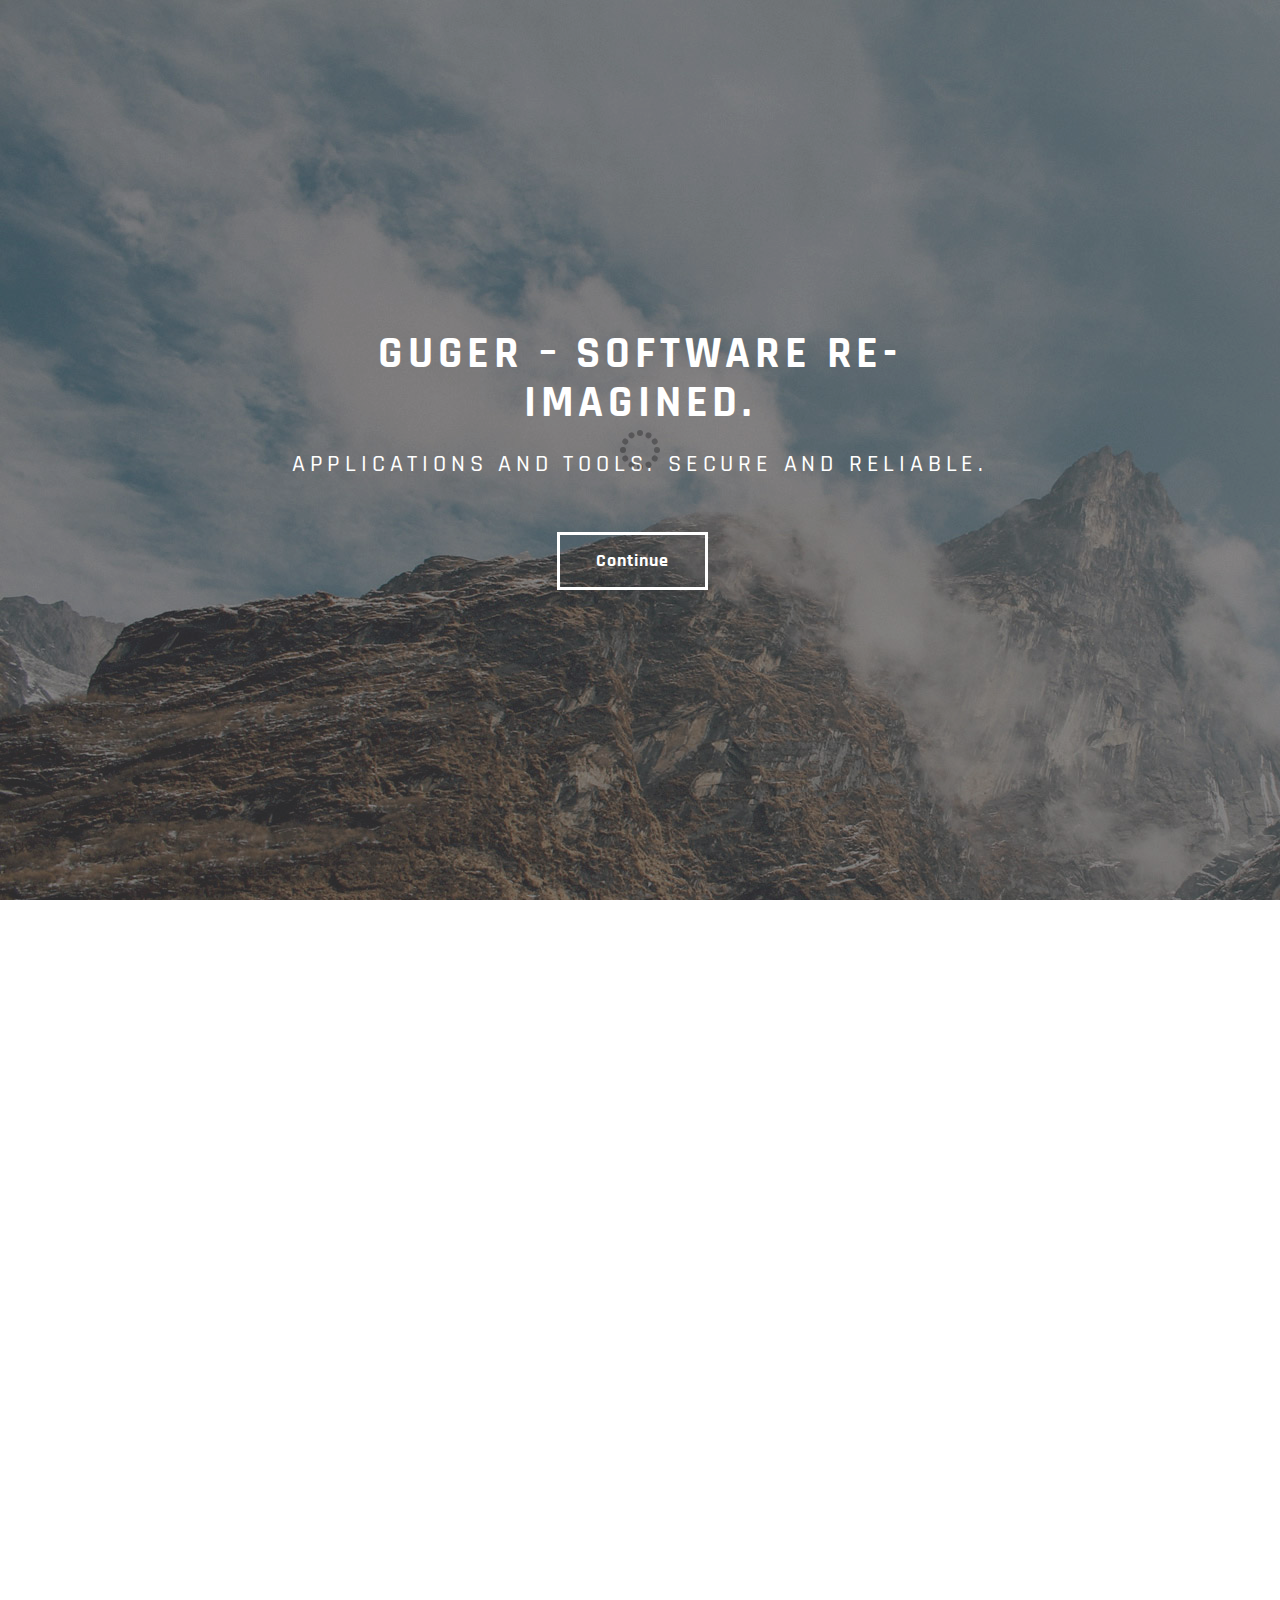
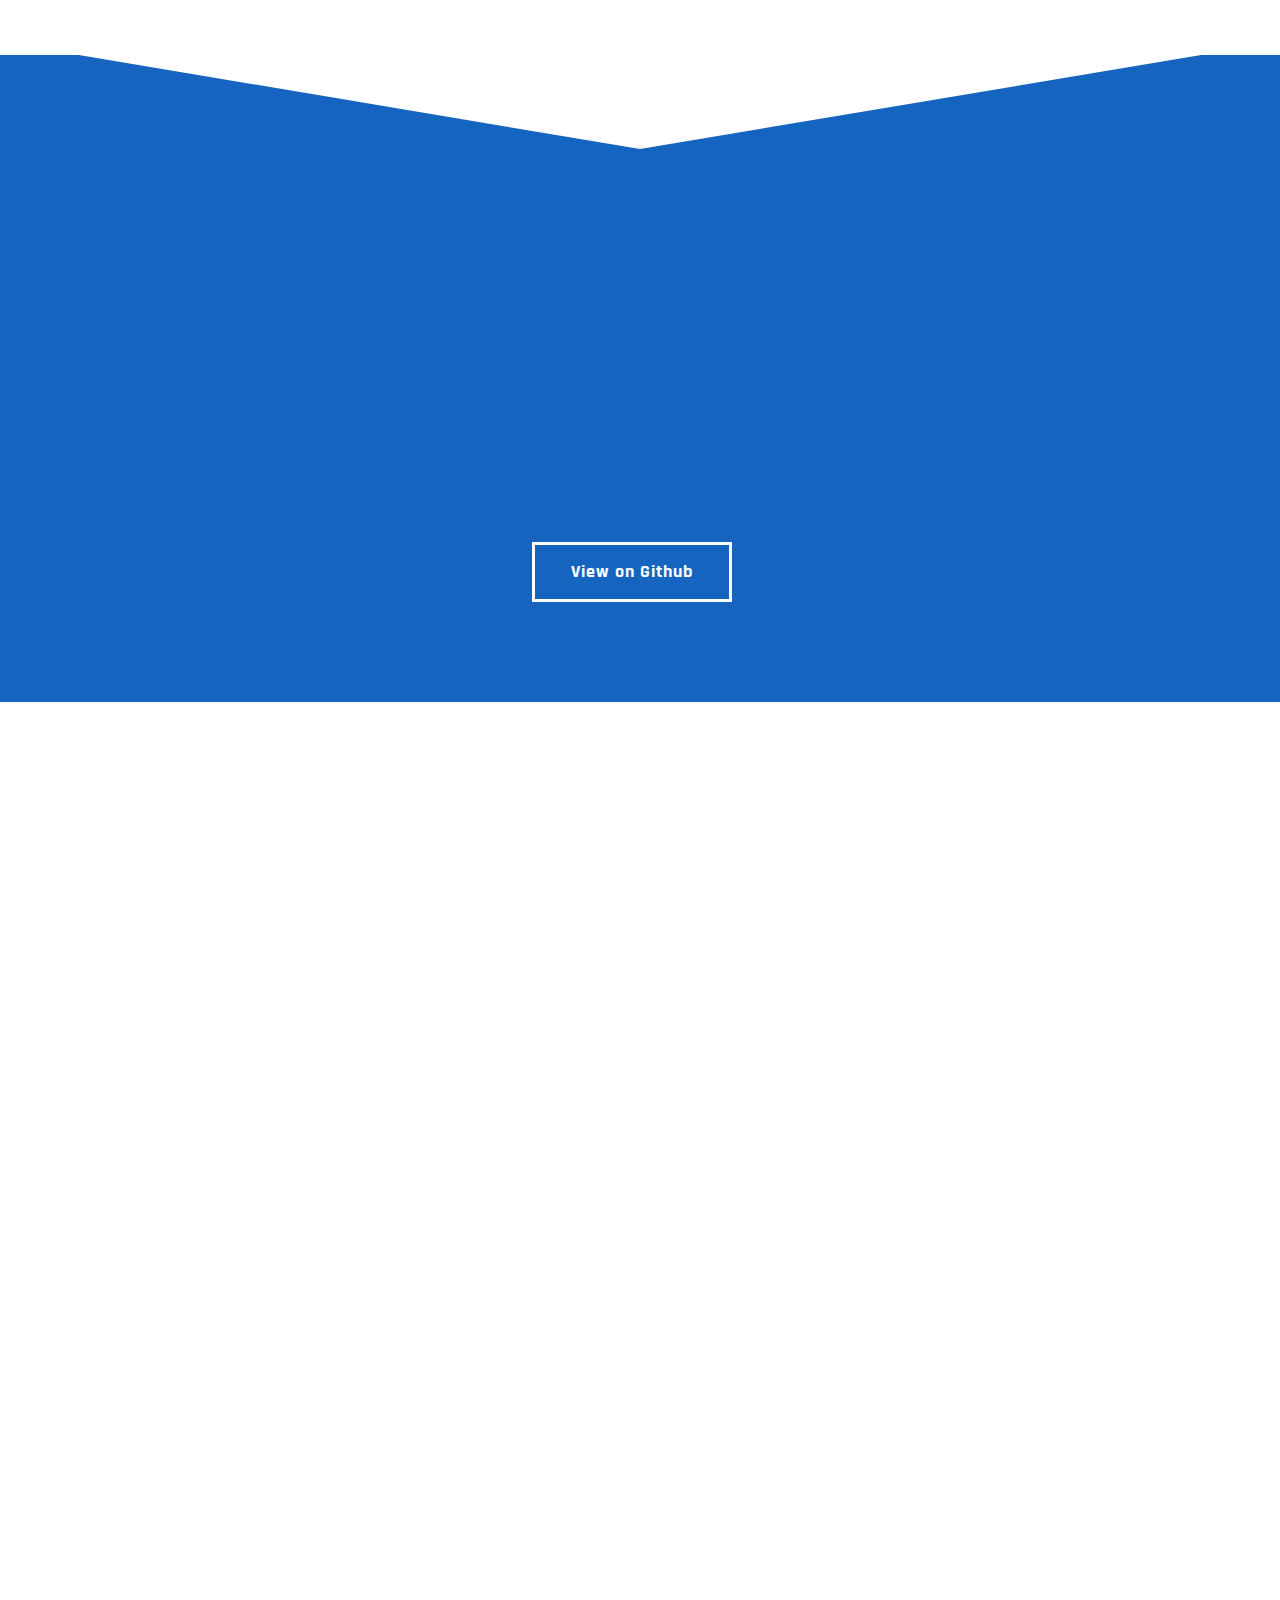
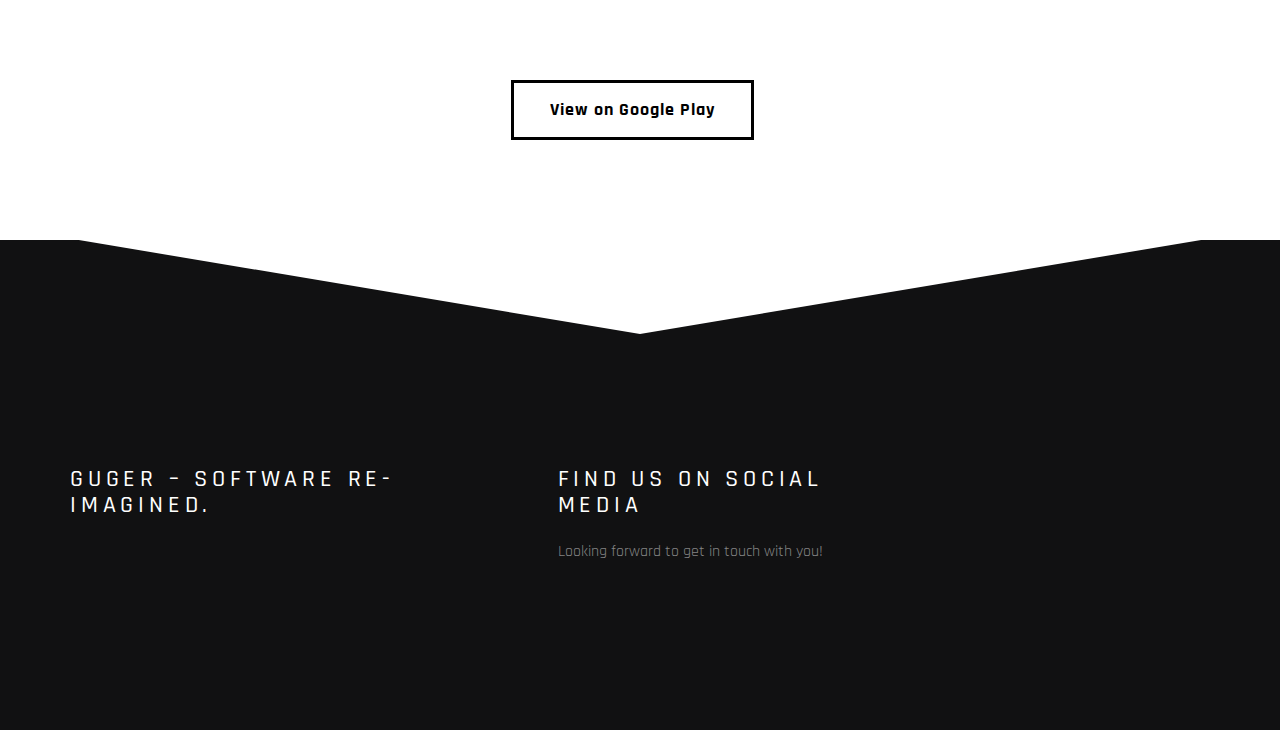
==== commit 5a65f0b2: "Redesign Homepage" ====
--- a/index.html
+++ b/index.html
@@ -1,6 +1,19 @@
 <!DOCTYPE html>
 <html lang="en">
 <head>
+    <!-- Global site tag (gtag.js) - Google Analytics -->
+    <script async src="https://www.googletagmanager.com/gtag/js?id=UA-146962794-1"></script>
+    <script>
+        window.dataLayer = window.dataLayer || [];
+
+        function gtag() {
+            dataLayer.push(arguments);
+        }
+
+        gtag('js', new Date());
+
+        gtag('config', 'UA-146962794-1');
+    </script>
 
     <meta charset="utf-8">
 
@@ -47,7 +60,7 @@
 </section>
 
 <!-- home section -->
-<section id="home">
+<section id="home" style="background-image: url('images/slide-1.jpg')">
     <div class="container">
         <div class="row">
 
@@ -151,8 +164,8 @@
     </div>
 </section>
 
-<!-- contact section -->
-<section id="contact">
+<!-- projects section -->
+<section id="projects">
     <div class="container">
         <div class="row">
 
@@ -182,6 +195,9 @@
                 </div>
             </div>
 
+            <div class="clearfix text-center col-md-12 col-sm-12">
+                <a href="https://play.google.com/store/apps/details?id=at.guger.moneybook" class="btn btn-default smoothScroll">View on Google Play</a>
+            </div>
         </div>
     </div>
 </section>
@@ -199,7 +215,9 @@
             <div class="col-md-4 col-sm-6">
                 <h2>Guger – Software re-imagined.</h2>
                 <div class="wow fadeInUp" data-wow-delay="0.3s">
-                    <p></p>
+                    <p><a href="https://guger.github.io">https://guger.github.io</a></p>
+                </div>
+                <div class="wow fadeInUp" data-wow-delay="0.6s">
                     <p class="copyright-text">Copyright &copy; 2022 Daniel Guger<br>
                 </div>
             </div>
--- a/css/style.css
+++ b/css/style.css
@@ -49,12 +49,18 @@
     line-height: 28px;
 }
 
+ul li {
+    color: #323232;
+    font-size: 1.2rem;
+    line-height: 28px;
+}
+
 p a {
     color: #6496c8;
     transition: color 0.15s;
 }
 
-p a:hover {
+p a:hover, footer p a:hover {
     color: #9dc1e5;
     text-decoration: none;
 }
@@ -71,13 +77,13 @@
 
 #about,
 #feature,
-#contact {
+#projects {
     background: #ffffff;
 }
 
 #about,
 #feature,
-#contact,
+#projects,
 footer {
     padding-top: 100px;
     padding-bottom: 100px;
@@ -95,7 +101,7 @@
     padding-bottom: 22px;
 }
 
-#contact .section-title {
+#projects .section-title {
     text-align: center;
 }
 
@@ -387,8 +393,30 @@
 }
 
 
-/* contact section  */
-#contact .form-control {
+/* projects section  */
+
+#projects .btn {
+    background: transparent;
+    border: 3px solid #000000;
+    border-radius: 0px;
+    color: #000000;
+    font-size: 18px;
+    font-weight: 700;
+    letter-spacing: 1px;
+    padding: 14px 36px;
+    margin-top: 62px;
+    margin-right: 16px;
+    -webkit-transition: all 0.4s ease-in-out;
+    transition: all 0.4s ease-in-out;
+}
+
+#projects .btn:hover {
+    background: #000000;
+    color: #ffffff;
+    border-color: transparent;
+}
+
+#projects .form-control {
     background: transparent;
     border: 1px solid #f0f0f0;
     border-radius: 0px;
@@ -398,15 +426,15 @@
     transition: all 0.4s ease-in-out;
 }
 
-#contact .form-control:hover {
+#projects .form-control:hover {
     border-color: #999;
 }
 
-#contact input {
+#projects input {
     height: 55px;
 }
 
-#contact input[type='submit'] {
+#projects input[type='submit'] {
     background: #242424;
     border: none;
     color: #ffffff;
@@ -417,10 +445,9 @@
     margin-top: 10px;
 }
 
-#contact input[type='submit']:hover {
+#projects input[type='submit']:hover {
     background: #1565c0;
 }
-
 
 /* footer section  */
 footer {
@@ -454,76 +481,8 @@
     stroke-width: 0;
 }
 
-/* modal */
-.modal-dialog .modal-content {
-    background: url('../images/modal-bg.jpg') no-repeat;
-    background-size: cover;
-    background-position: center center;
-    border-radius: 0;
-    text-align: center;
-    padding: 100px 50px 100px 50px;
-    position: relative;
-}
-
 .btn:focus {
     outline: none;
-}
-
-.modal-header {
-    border-bottom: 0px;
-}
-
-.modal-dialog .close {
-    color: #1565c0;
-    font-size: 40px;
-    font-weight: 300;
-    text-shadow: none;
-    opacity: 1;
-    position: absolute;
-    top: 40px;
-    right: 40px;
-    border: 2px solid #ffffff;
-    border-radius: 100px;
-    width: 36px;
-    height: 36px;
-    line-height: 35px;
-    text-align: center;
-}
-
-.modal-dialog .close:focus {
-    outline: none;
-}
-
-.modal-dialog form {
-    padding: 20px;
-}
-
-.modal-dialog form input {
-    height: 55px;
-}
-
-.modal-dialog form .form-control {
-    background: transparent;
-    border: 1px solid #f0f0f0;
-    border-radius: 0px;
-    box-shadow: none;
-    font-size: 20px;
-    color: #fff;
-    margin-bottom: 20px;
-    transition: all 0.4s ease-in-out;
-}
-
-.modal-dialog form input[type="submit"] {
-    background: #ffffff;
-    color: #242424;
-    text-transform: uppercase;
-    margin-top: 30px;
-}
-
-.modal-dialog form input[type="submit"]:hover {
-    background: #1565c0;
-    border-color: transparent;
-    color: #ffffff;
 }
 
 /* Back top */
@@ -625,10 +584,6 @@
         height: 100vh;
     }
 
-    .modal-dialog .modal-content {
-        padding: 50px 20px;
-    }
-
     footer {
         text-align: center;
     }
@@ -636,12 +591,4 @@
     footer .col-sm-6 {
         padding-bottom: 32px;
     }
-
-    .modal-dialog .close {
-        font-size: 35px;
-        width: 25px;
-        height: 25px;
-        line-height: 25px;
-    }
-
-}
+}
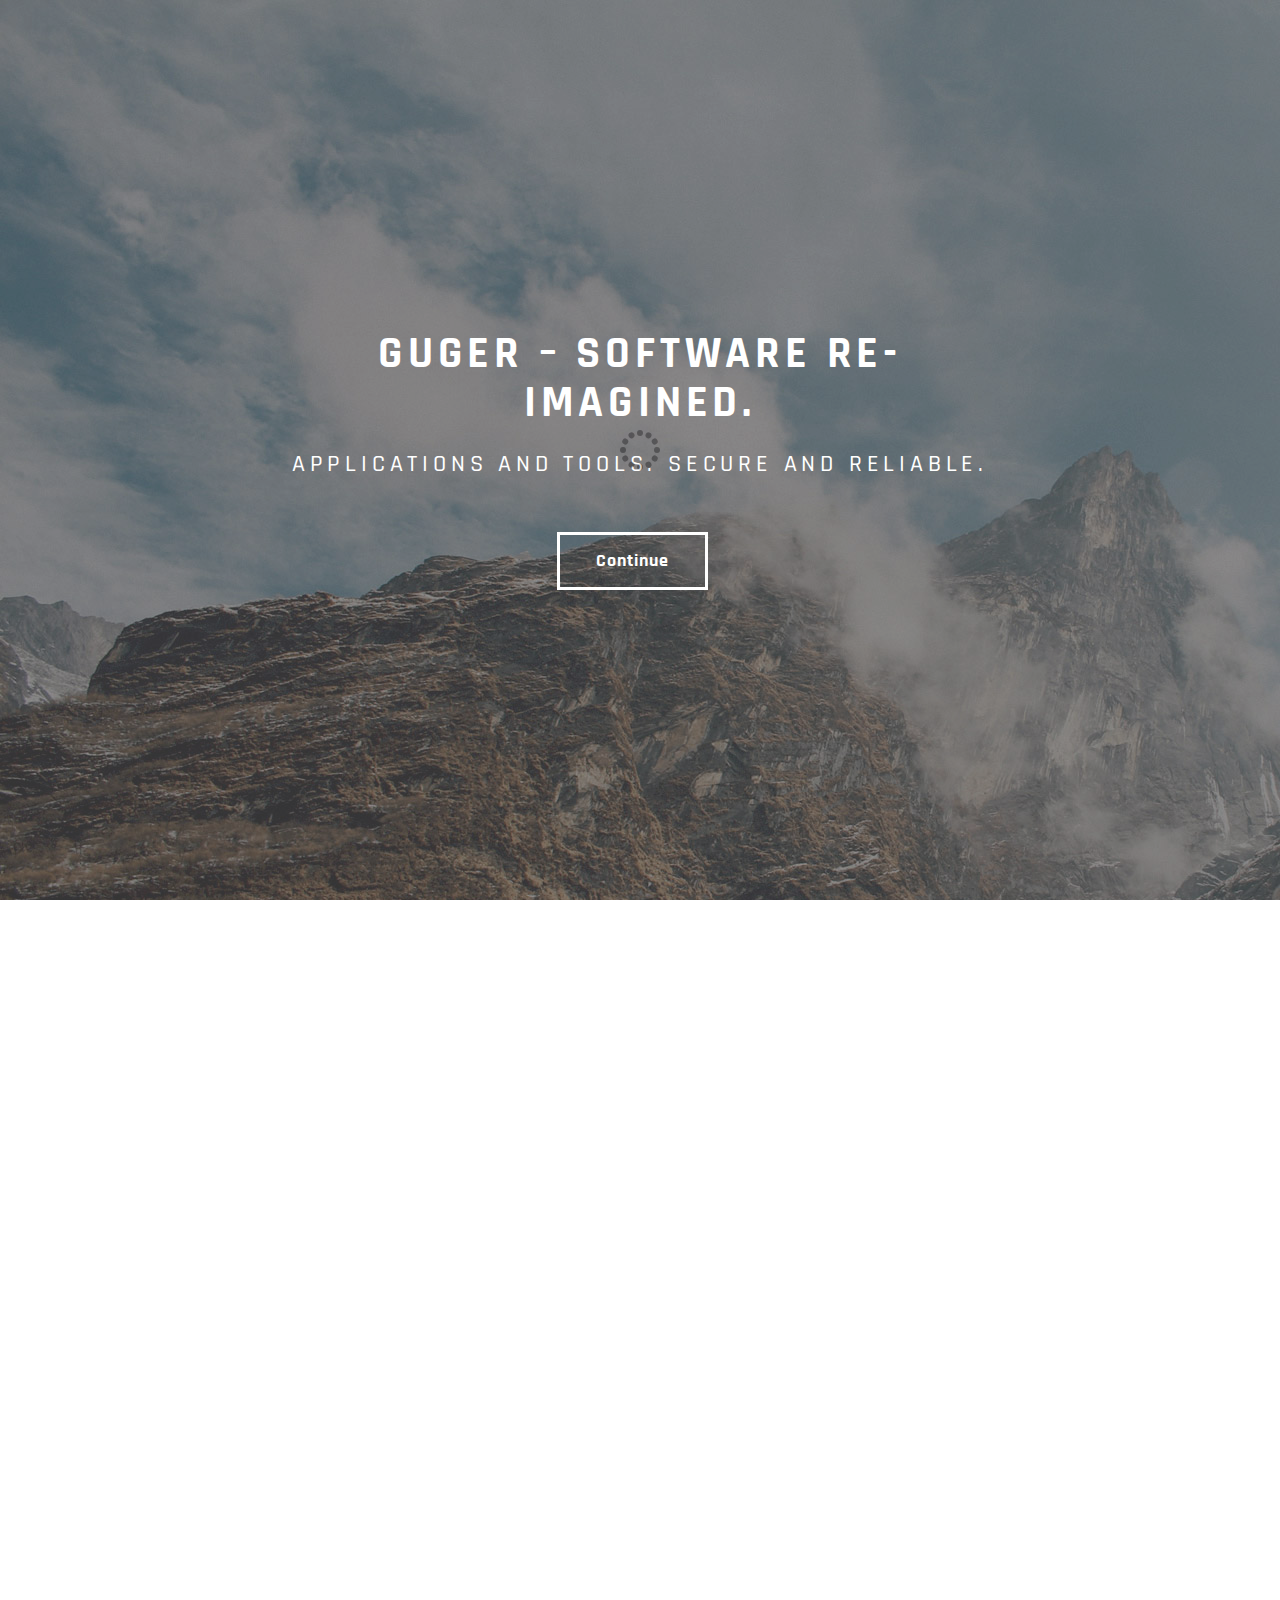
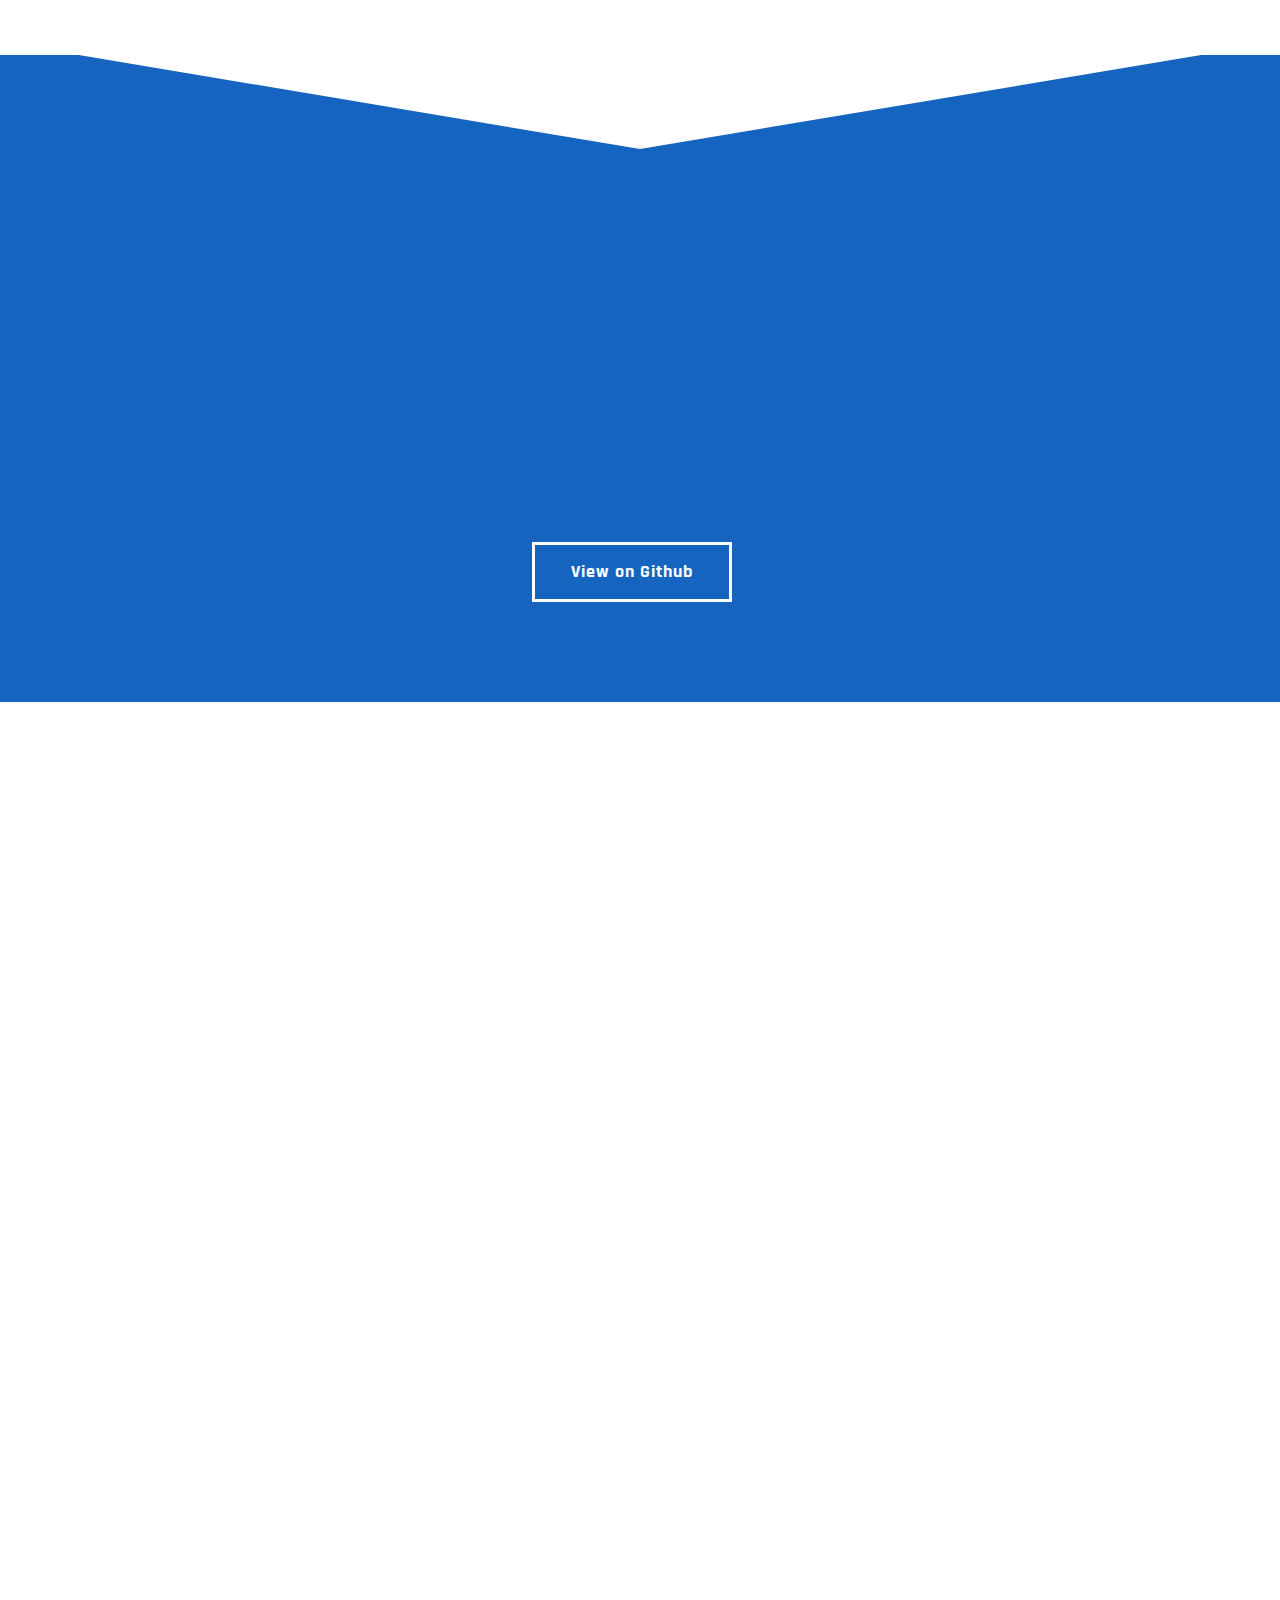
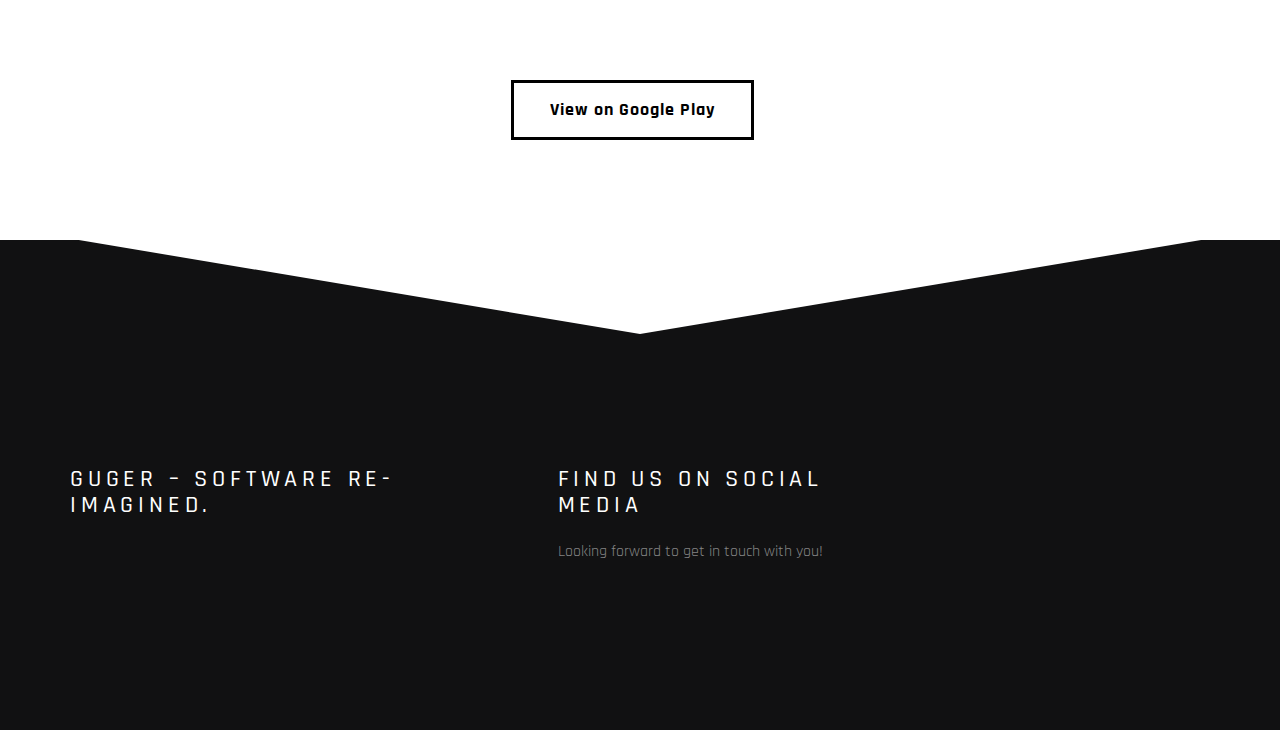
==== commit 2182ac08: "Update copyright to 2024" ====
--- a/index.html
+++ b/index.html
@@ -93,8 +93,8 @@
                         <h3 class="wow fadeInUp" data-wow-delay="0.4s">Daniel Guger</h3>
                     </div>
                     <div class="wow fadeInUp" data-wow-delay="0.6s">
-                        <p>I am an Austrian student of mechatronics with a particular interest in automation
-                            technologies and robotics.</p>
+                        <p>I am a student based in Austria, currently studying my Master's degree in Mechatronics. I have particular interest in automation
+                            technologies, robotics and signal processing.</p>
                         <p>Beside playing trumpet in a local band, I am developing apps for the Android platform in
                             Kotlin. Running, hiking and playing volleyball are my favourite sports.</p>
                     </div>
@@ -218,7 +218,7 @@
                     <p><a href="https://guger.github.io">https://guger.github.io</a></p>
                 </div>
                 <div class="wow fadeInUp" data-wow-delay="0.6s">
-                    <p class="copyright-text">Copyright &copy; 2022 Daniel Guger<br>
+                    <p class="copyright-text">Copyright &copy; 2024 Daniel Guger<br>
                 </div>
             </div>
 
